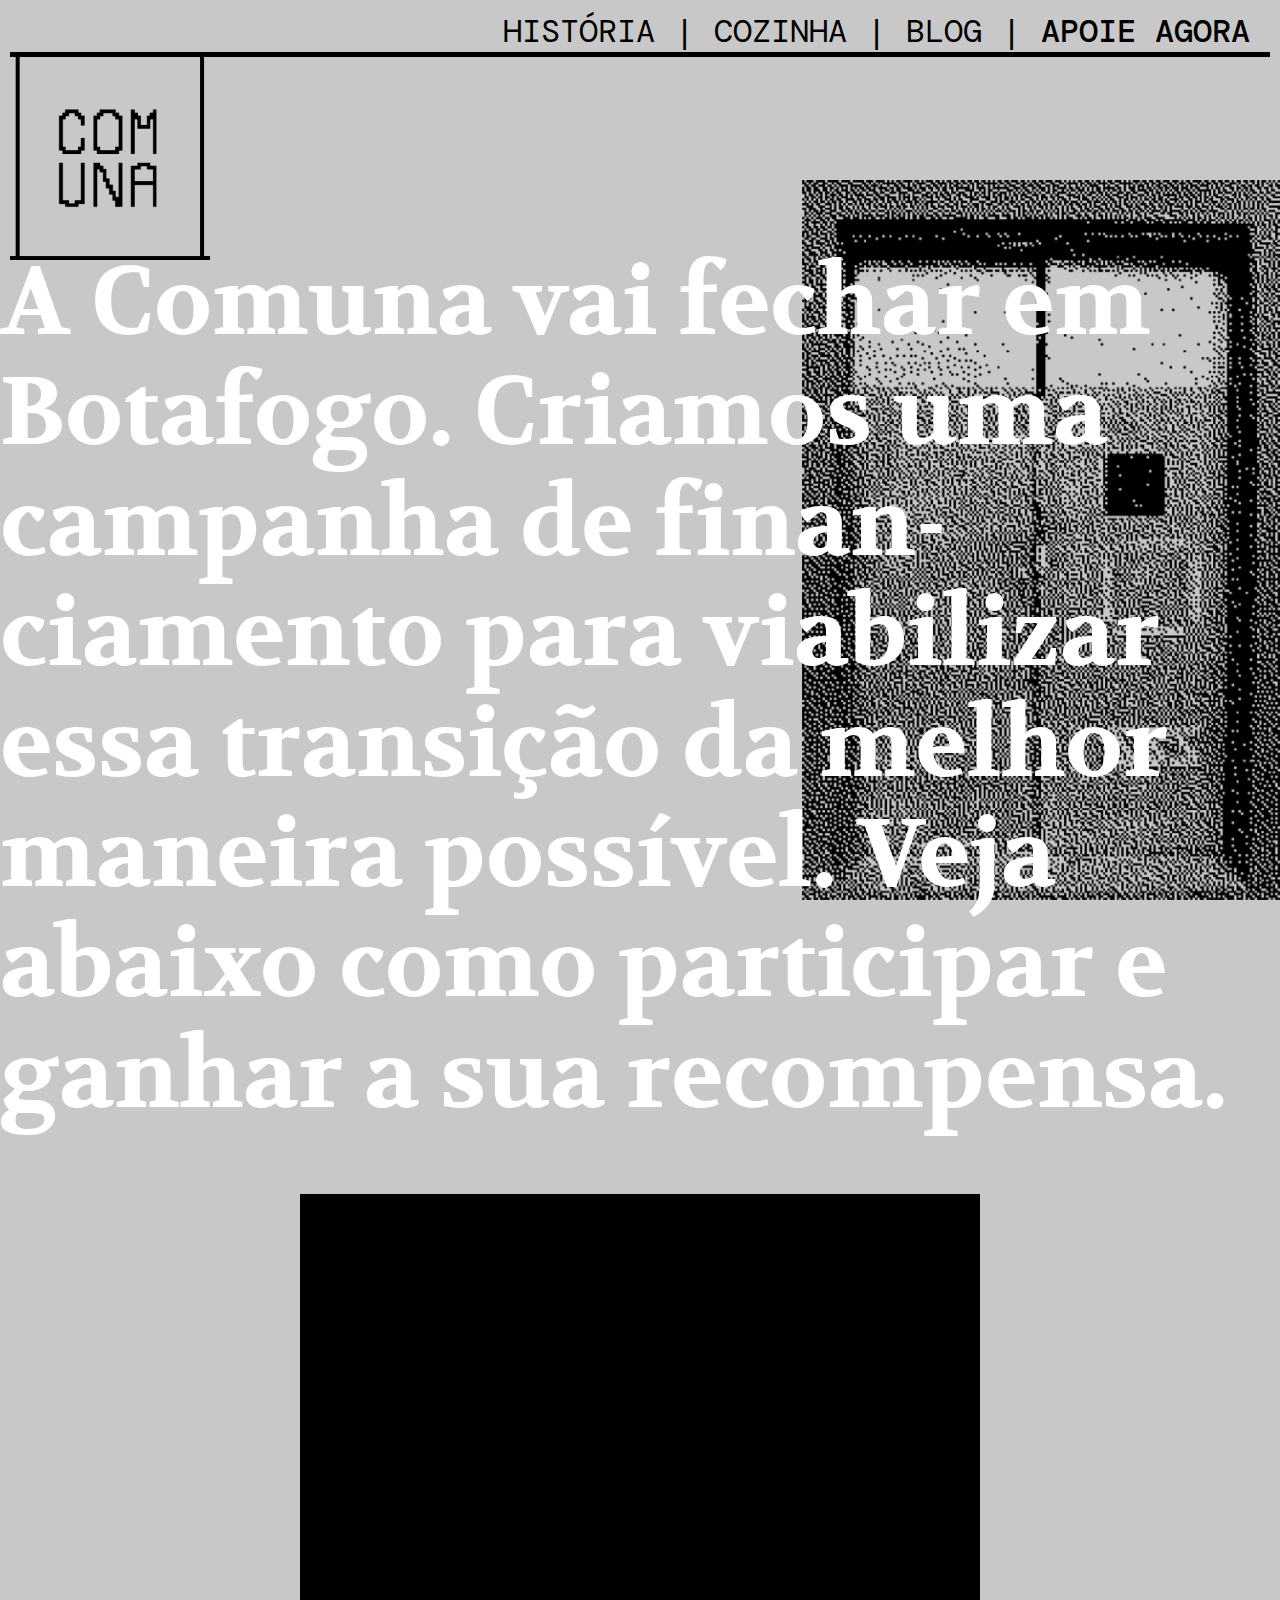
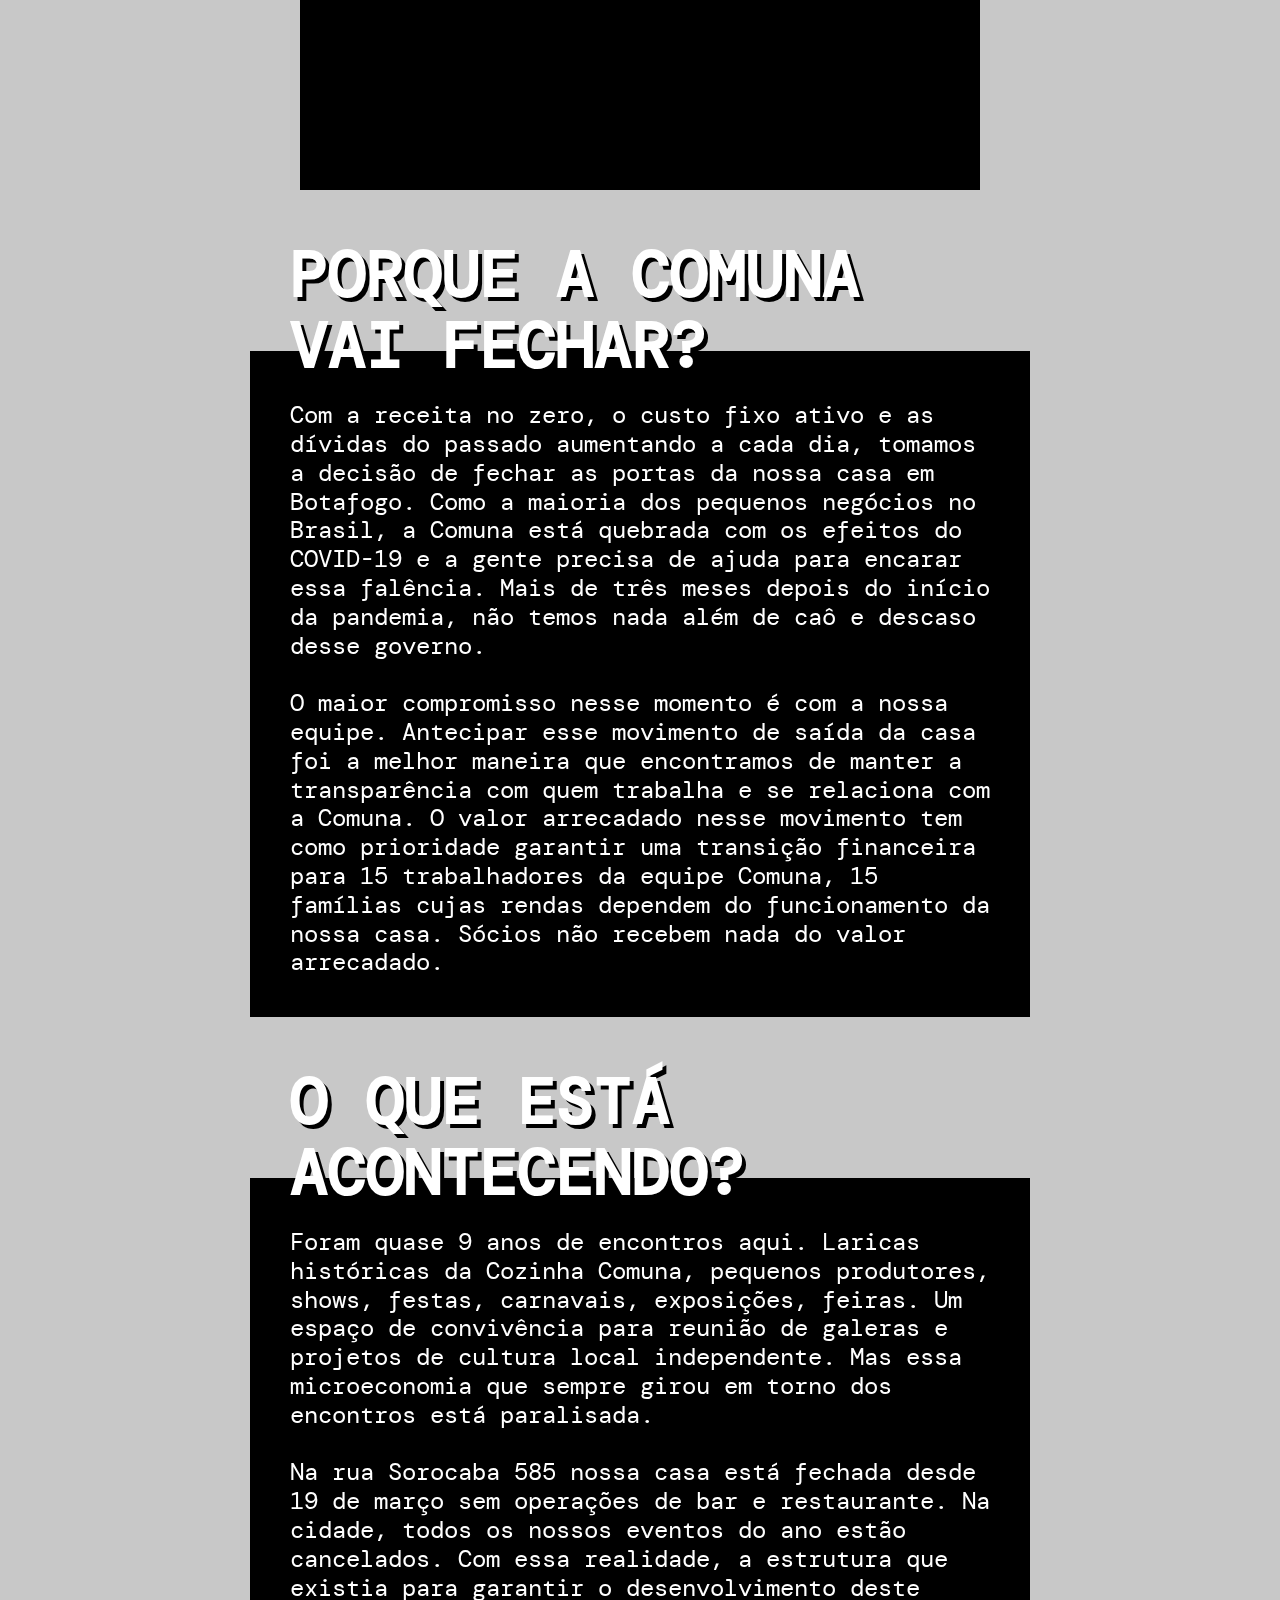
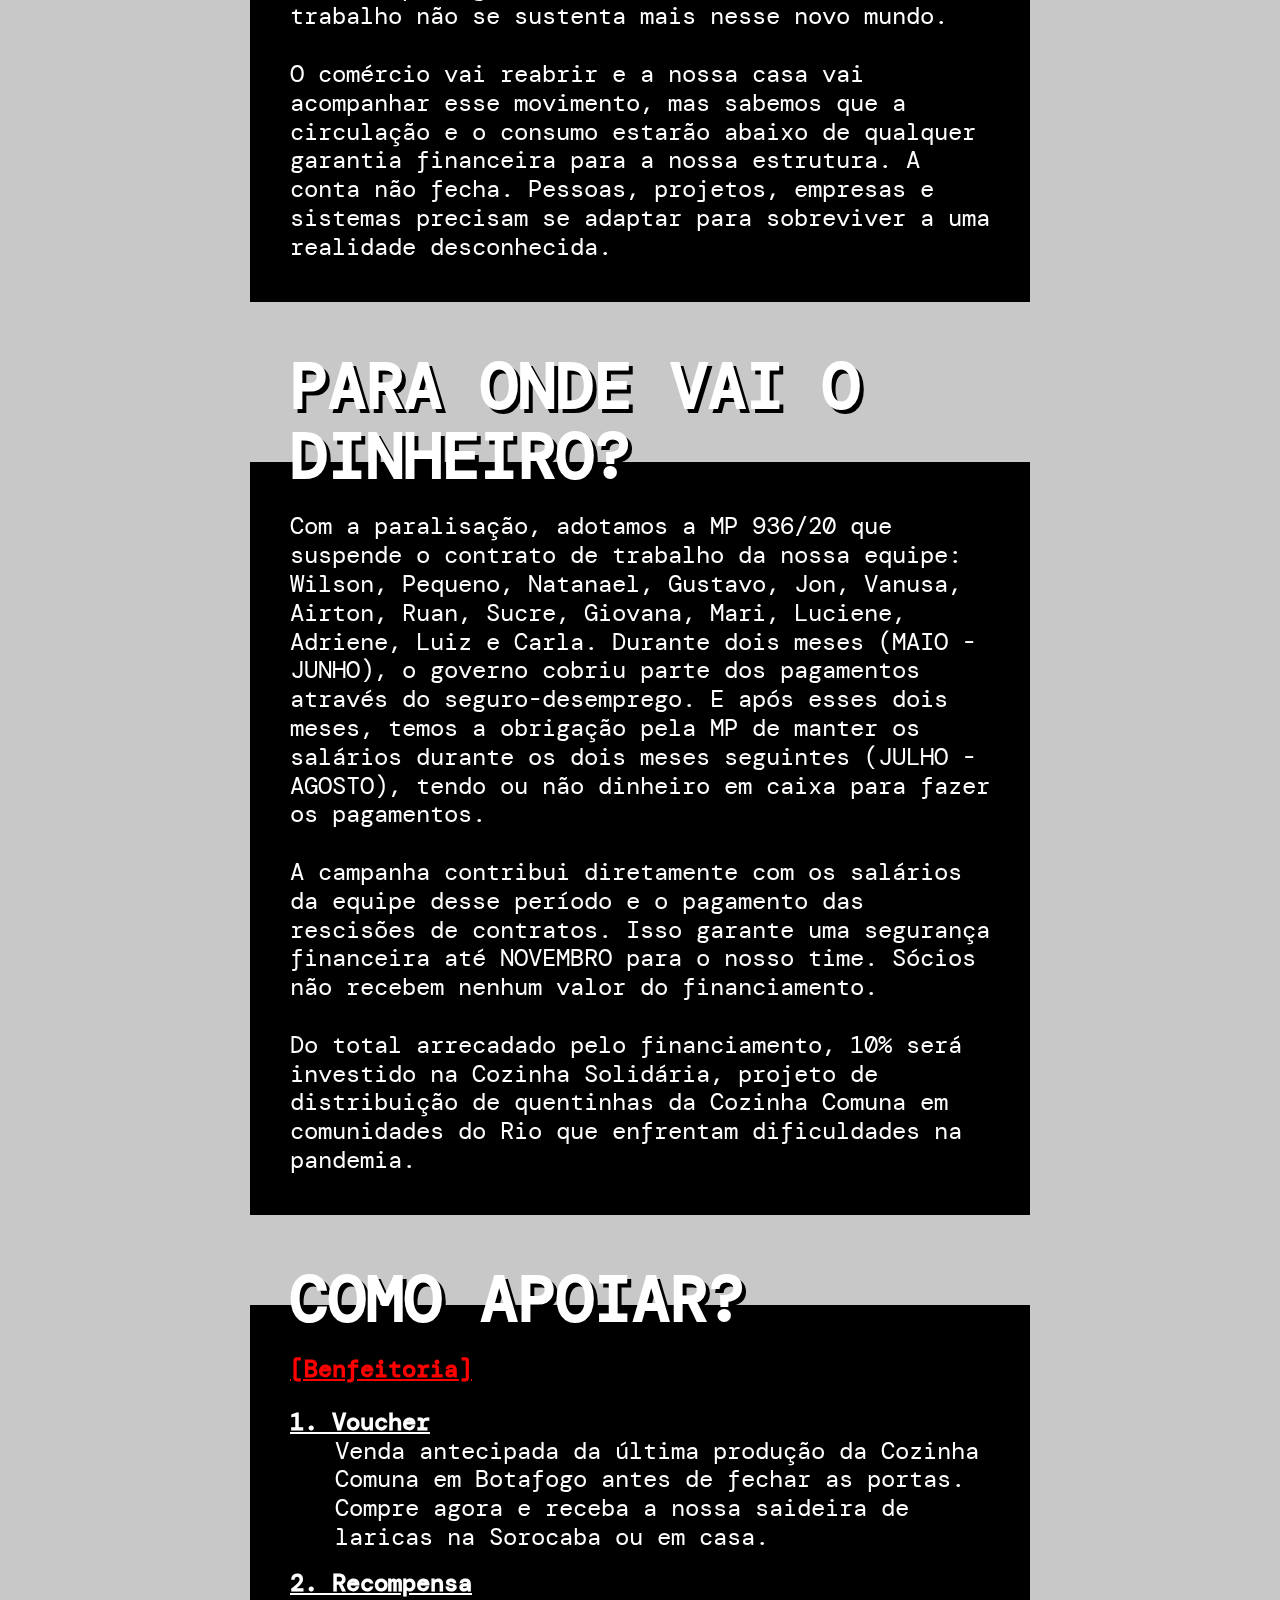
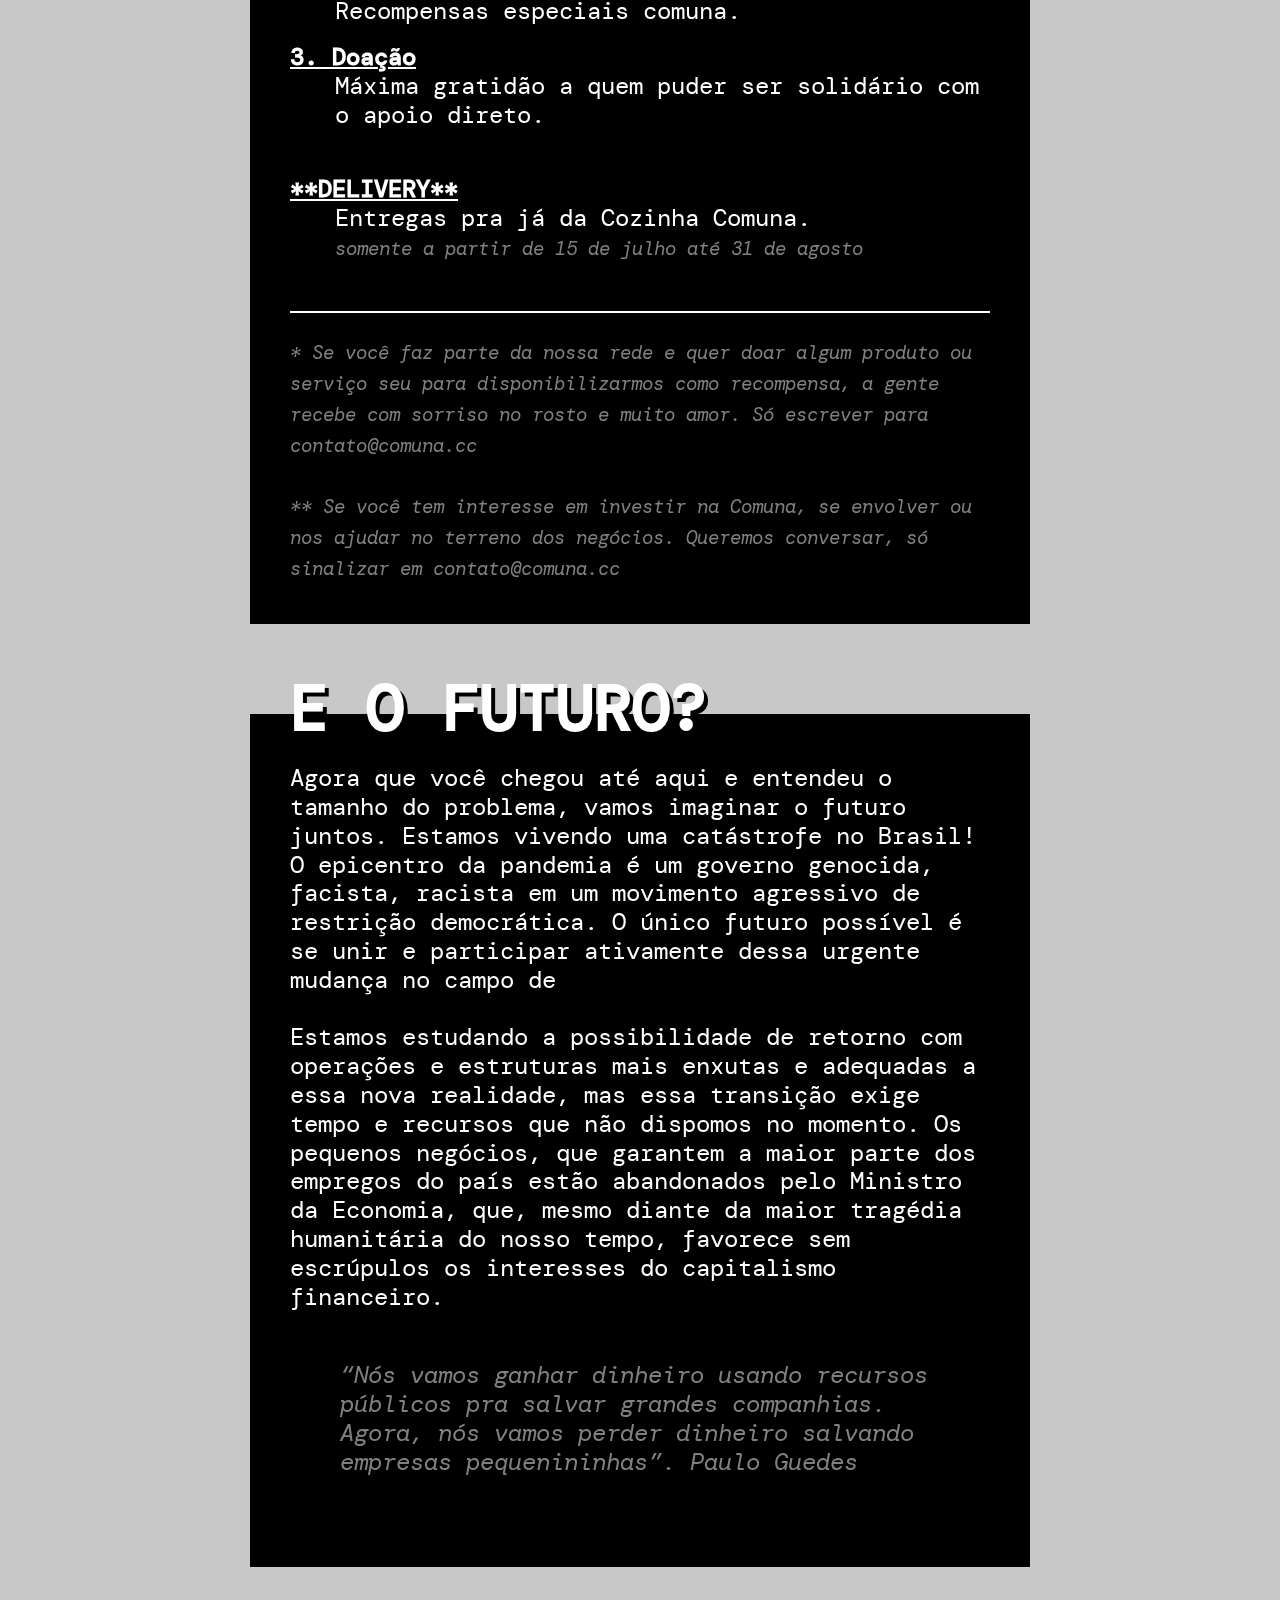
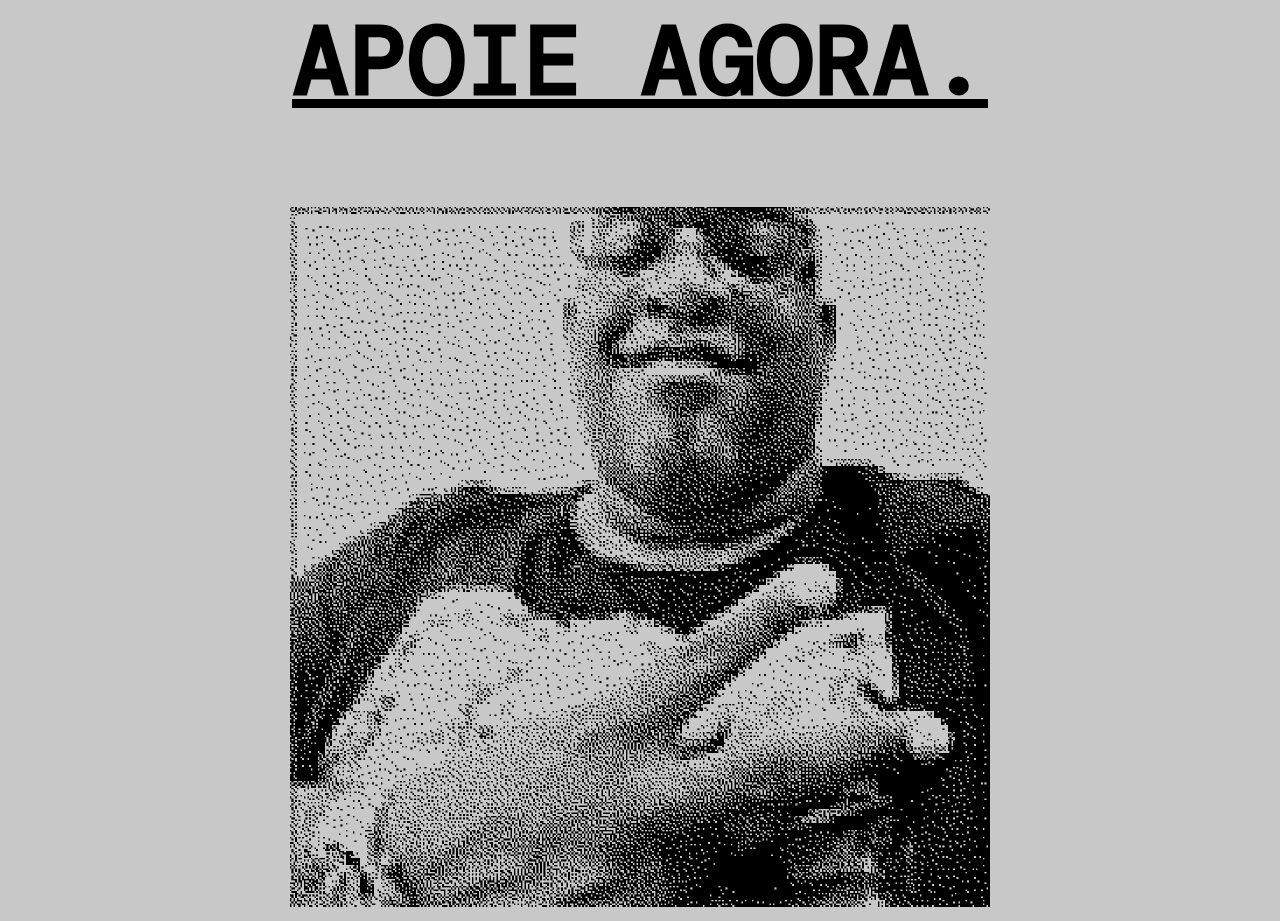
==== index.html @ 8bb41583 "Add files via upload" ====
<!DOCTYPE html>
<html>
<head>
	<title>Comuna Fecha</title>
	<link rel="stylesheet" type="text/css" href="estilo.css">
	<link href="https://fonts.googleapis.com/css2?family=DM+Mono:wght@400;500&family=Volkhov:wght@400;700&display=swap" rel="stylesheet">

</head>
<body>
<div class="corpo">

<div class="topo grudento">
	<div class="navbar">
  	<ul class="menu">
  		<li><a href="historia.html">História</a></li>
  		<li>|</li>
  		<li><a href="cozinha.html">Cozinha</a></li>
  		<li>|</li>
  		<li><a href="coluna.html">Blog</a></li>
  		<li>|</li>
  		<li class="apoie"><a href="google.com">apoie agora</a></li>
  	</ul>
  	</div>
  	<div class="caixalogo">
  		<a href="index.html"> <img class="logo" src="logotopo.png"> </a>


  	</div>	
  </div>
  <div class="container">
  	<div class= "textao"> A Comuna vai fechar em Botafogo. Criamos uma campanha de finan­&shy;ciamento para viabilizar essa transição da melhor maneira possível. Veja abaixo como participar e ganhar a sua recompensa.
 </div>

  	<div class="blocotexto">
  		<div class="dentro titulo"><br></div>
  		<div class=" dentro texto">
  			<iframe width="600" height="500" src="https://datastudio.google.com/embed/reporting/0c5c5a44-ec08-4ed7-9394-4b8804a269dd/page/6zXD" frameborder="0" style="border:0" allowfullscreen></iframe>
  		</div>	
	</div>

  	<div class="blocotexto">
  		<div class="dentro titulo">porque a comuna vai fechar?</div>
  		<div class=" dentro texto"> Com a receita no zero, o custo fixo ativo e as dívidas do passado aumentando a cada dia, tomamos a decisão de fechar as portas da nossa casa em Botafogo. Como a maioria dos pequenos negócios no Brasil, a Comuna está quebrada com os efeitos do COVID-19 e a gente precisa de ajuda para encarar essa falência. Mais de três meses depois do início da pandemia, não temos nada além de caô e descaso desse governo.  
<br><br>
O maior compromisso nesse momento é com a nossa equipe. Antecipar esse movimento de saída da casa foi a melhor maneira que encontramos de manter a transparência com quem trabalha e se relaciona com a Comuna. O valor arrecadado nesse movimento tem como prioridade garantir uma transição financeira para 15 trabalhadores da equipe Comuna, 15 famílias cujas rendas dependem do funcionamento da nossa casa. Sócios não recebem nada do valor arrecadado.</div>	
	</div>
	
	<div class="blocotexto">
  		<div class="dentro titulo">O QUE ESTÁ ACONTECENDO?</div>
  		<div class=" dentro texto"> Foram quase 9 anos de encontros aqui. Laricas históricas da Cozinha Comuna, pequenos produtores, shows, festas, carnavais, exposições, feiras. Um espaço de convivência para reunião de galeras e projetos de cultura local independente. Mas essa microeconomia que sempre girou em torno dos encontros está paralisada. 
<br><br>
Na rua Sorocaba 585 nossa casa está fechada desde 19 de março sem operações de bar e restaurante. Na cidade, todos os nossos eventos do ano estão cancelados. Com essa realidade, a estrutura que existia para garantir o desenvolvimento deste trabalho não se sustenta mais nesse novo mundo. 
<br><br>
O comércio vai reabrir e a nossa casa vai acompanhar esse movimento, mas sabemos que a circulação e o consumo estarão abaixo de qualquer garantia financeira para a nossa estrutura. A conta não fecha. Pessoas, projetos, empresas e sistemas precisam se adaptar para sobreviver a uma realidade desconhecida.</div>	
	</div>

	<div class="blocotexto">
  		<div class="dentro titulo">PARA ONDE VAI O DINHEIRO?</div>
  		<div class=" dentro texto">Com a paralisação, adotamos a MP 936/20 que suspende o contrato de trabalho da nossa equipe: Wilson, Pequeno, Natanael, Gustavo, Jon, Vanusa, Airton, Ruan, Sucre, Giovana, Mari, Luciene, Adriene, Luiz e Carla. Durante dois meses (MAIO - JUNHO), o governo cobriu parte dos pagamentos através do seguro-desemprego. E após esses dois meses, temos a obrigação pela MP de manter os salários durante os dois meses seguintes (JULHO - AGOSTO), tendo ou não dinheiro em caixa para fazer os pagamentos.
<br><br>
A campanha contribui diretamente com os salários da equipe desse período e o pagamento das rescisões de contratos. Isso garante uma segurança financeira até NOVEMBRO para o nosso time. Sócios não recebem nenhum valor do financiamento. 
<br><br>
Do total arrecadado pelo financiamento, 10% será investido na Cozinha Solidária, projeto de distribuição de quentinhas da Cozinha Comuna em comunidades do Rio que enfrentam dificuldades na pandemia.</div>	
	</div>

	<div class="blocotexto">
  		<div class="dentro titulo">COMO APOIAR?</div>
  		<div class=" dentro texto"> 
  			<span class="textotitulo"><a href="http://www.benfeitoria.com"> [Benfeitoria]</a></span>
  			<dl>
  				<dt> 1. Voucher </dt>
  				<dd>Venda antecipada da última produção da Cozinha Comuna em Botafogo antes de fechar as portas. Compre agora e receba a nossa saideira de laricas na Sorocaba ou em casa.</dd>
  				<dt>2. Recompensa</dt>
  				<dd>Recompensas especiais comuna.</dd>
  				<dt>3. Doação</dt>
  				<dd>
Máxima gratidão a quem puder ser solidário com o apoio direto.</dd>
<br>
<dt>**DELIVERY** 
</dt>
  				<dd>Entregas pra já da Cozinha Comuna. <br>
<em style="font-size: 0.8em; color: grey;">somente a partir de 15 de julho até 31 de agosto</em></dd>
		</dl>
		<hr>
<em style="font-size: 0.8em; color: grey;">* Se você faz parte da nossa rede e quer doar algum produto ou serviço seu para disponibilizarmos como recompensa, a gente recebe com sorriso no rosto e muito amor. Só escrever para contato@comuna.cc
<br><br>
** Se você tem interesse em investir na Comuna, se envolver ou nos ajudar no terreno dos negócios. Queremos conversar, só sinalizar em contato@comuna.cc</em>




  		</div>	
	</div>


	<div class="blocotexto">
  		<div class="dentro titulo">e o futuro?</div>
  		<div class=" dentro texto">Agora que você chegou até aqui e entendeu o tamanho do problema, vamos imaginar o futuro juntos. Estamos vivendo uma catástrofe no Brasil! O epicentro da pandemia é um governo genocida, facista, racista em um movimento agressivo de restrição democrática. O único futuro possível é se unir e participar ativamente dessa urgente mudança no campo de 
<br><br>
Estamos estudando a possibilidade de retorno com operações e estruturas mais enxutas e adequadas a essa nova realidade, mas essa transição exige tempo e recursos que não dispomos no momento. Os pequenos negócios, que garantem a maior parte dos empregos do país estão abandonados pelo Ministro da Economia, que, mesmo diante da maior tragédia humanitária do nosso tempo, favorece sem escrúpulos os interesses do capitalismo financeiro.
<br>
<div class="quote">“Nós vamos ganhar dinheiro usando recursos públicos pra salvar grandes companhias. Agora, nós vamos perder dinheiro salvando empresas pequenininhas”. Paulo Guedes</div> </div>	
	</div>

	<div class="vartextao"><a href="http://www.benfeitoria.com"> Apoie agora.</a></div>


	<div class="blocotexto">
  		<div class="dentro titulo"><br></div>
  		<div class=" dentro"><img class="imagemcorpo" src="jonjon.png"></div>	
	</div>


	</div>

</div>
<div class="porta">
  		<img class="imagemfloat" src="porta.png">
  	</div>

</body>
</html>
---- estilo.css ----
body {
	background-color: #c8c8c8;
	/*border: 5px solid black;*/
	margin: 0;
/*	height: 100vh;*/
	
}

/*.corpo {
	border: 5px solid black;
	height: 100vh;
}*/

a {
	color: #000000;
	text-decoration: underline;
}

a:hover {
	color: #ffffff;
	text-decoration: none;
}

.blocotexto a {
	text-decoration: underline;
	color: grey;
}

.blocotexto a:hover {
	text-decoration: none;
}

.texto a {
	color: red;
}

.topo {
	/*margin: 5px;*/
	font-family: 'DM Mono', monospace;
	margin-top: 0px;
	/*border: 5px solid black;*/
	/*height: 100vh;*/
	width: 100%;
	/*box-sizing: border-box;*/
	font-size: 2em;
	text-transform: uppercase;
}

.topo a {
	color: black;
	text-decoration: none;
}

.topo a:hover {
	font-weight: 500;
}

.apoie {
	font-weight: 500;
}

.apoie a:hover {
	font-style: italic;
}

.grudento {
	position: fixed;
	top: 0;
	/*width: 100%;*/
	z-index: 100;
}

.navbar {
	background-color: #c8c8c8;
	padding: 10px 30px 0 30px;
	/*margin: 10px;*/
	/*border-bottom: 5px solid black;*/
	z-index: 100;

}

.menu {
	list-style: none;
	padding: 0;
	margin: 0;
	display: flex;
	flex-wrap: wrap;
	justify-content: flex-end;
	align-items: flex-end;
}

.menu li {
	padding: 0 0 0 20px;
}

.caixalogo {
	border-top: 5px solid black;
	margin: 0 10px 0 10px;
	display: flex;
	align-items: flex-start;
	justify-content: flex-start;
	z-index: 100;
	height: 5px;
}

.logo {
	width: 100%;
	height: auto;
	max-width: 200px;
}

.porta {
	position: fixed;
	right: 0;
	bottom: 0;
	z-index: -100;
	display: flex;
	justify-content: flex-end;
	align-items: flex-end;
}

.imagemfloat {
	max-height: 80vh;
	max-width: 50vw;

}

.container {
	padding-top: 250px;
	margin: 0;
/*	display: flex;
	justify-content: space-around;
	flex-direction: column;
	flex-wrap: wrap;*/
}

.textao {
	font-family: 'Volkhov', serif;
	font-weight: 700;
	color: #ffffff;
	font-size: 6em;
	line-height: 115%;
	hyphens: manual;
	-webkit-hyphens: manual;
  	-ms-hyphens: manual;


}

.vartextao {
	font-family: 'DM Mono', monospace;
	font-weight: 700;
	color: #ffffff;
	font-size: 6em;
	line-height: 115%;
	hyphens: manual;
	-webkit-hyphens: manual;
  	-ms-hyphens: manual;
  	text-align: center;
  	text-transform: uppercase;

 
}

.blocotexto {
	margin: 20px 30px 10px 30px;
	display: flex;
	align-items: flex-start;
	flex-direction: column;
	flex-wrap: wrap;
	z-index: 50;
}

.dentro {
	max-width: 700px;
	align-self: center;
}

.titulo {
	text-align: left;
	width: 100%;
	font-family: 'DM Mono', monospace;
	color: #ffffff;
	font-weight: 700;
	font-size: 4em;
	line-height: 110%;
	z-index: 50;
	text-transform: uppercase;
	text-shadow: 4px 4px #000000;

}

.vartitulo {
	text-align: right;
	width: 100%;
	font-family: 'Volkhov', serif;
	color: #ffffff;
	font-weight: 700;
	font-size: 3em;
	line-height: 110%;
	z-index: 50;
	border-bottom: 10px solid black;
	line-height: 90%

}

.texto {
	background-color: #000000;
	color: #ffffff;
	border-top: 10px solid #000000;
	position: relative;
	top: -30px;
	padding:40px;
	font-family: 'DM Mono', monospace;
	font-size: 1.5em;
	line-height: 120%;


}

.textotitulo {
	font-weight: 700;
	/*text-decoration: underline;*/
}

.textotitulo a {


}

.quote {
	margin: 50px;
	color: grey;
	font-style: italic;
}

dt {
	font-weight: 700;
	text-decoration: underline;
	margin-top: 0.7em
}

dd {
	margin-left: 45px;
}

.imagemcorpo {
 width: 100%;
 height: auto;
}

hr {
	margin-top: 2em;
	margin-bottom: 1em;
	border: 1px solid white;
}




@media only screen and (max-width: 1100px)
	/*and (orientation: portrait) */{
		.textao{
			font-size: 9vw;
		}

		.texto {
			font-size: 1.8em;
		}

}

@media only screen and (max-width: 1100px)
		/*and (orientation: portrait)*/{
		.logo{
			max-width: 150px;
		}

}

@media only screen and (max-width: 1100px)
		/*and (orientation: portrait)*/{
		.menu li {
			padding: 0;
		}
		.topo {
			font-size: 4vw;
			letter-spacing: -0.5px;

		}
		.navbar {
	padding: 10px 10px 0 10px; }
		.menu {
			justify-content: space-between;
		}

	.container {
		padding-top: 200px;
	}
	.caixalogo {
		border-top: 3px solid black;
	}

}
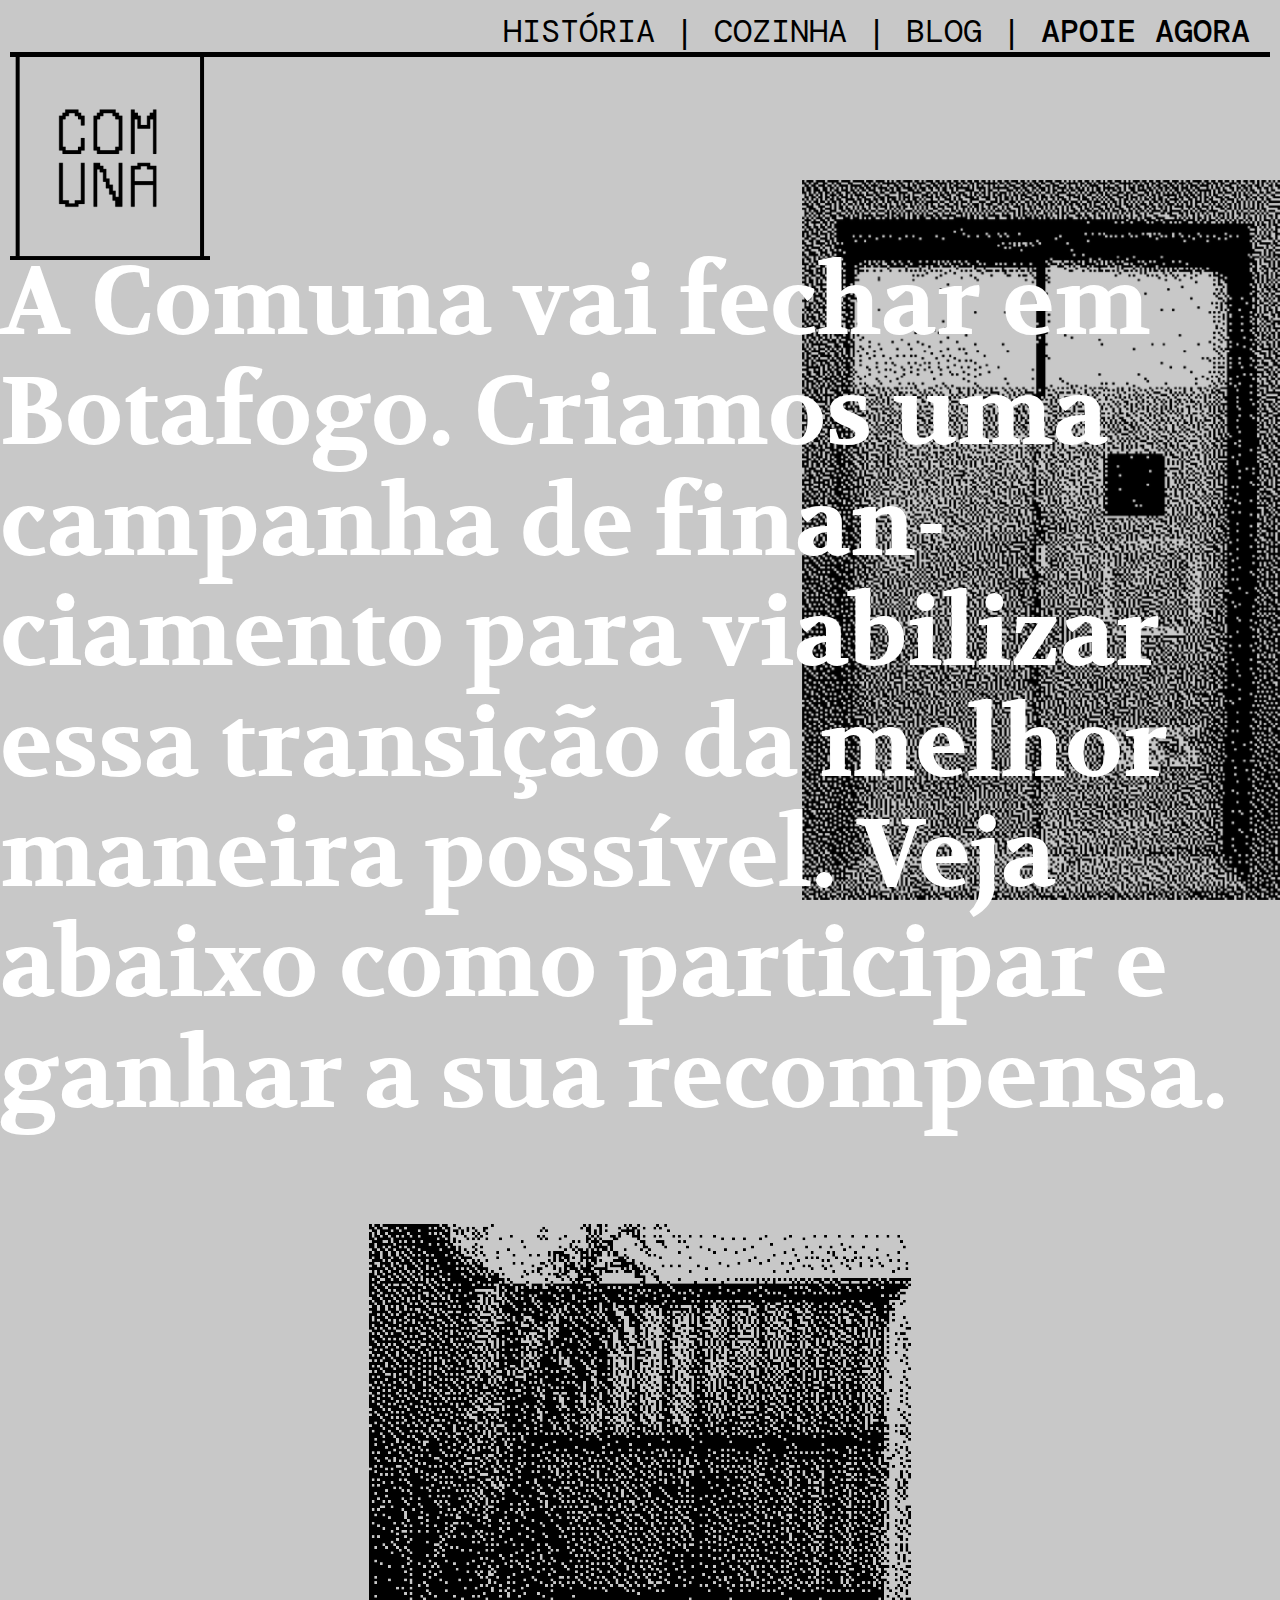
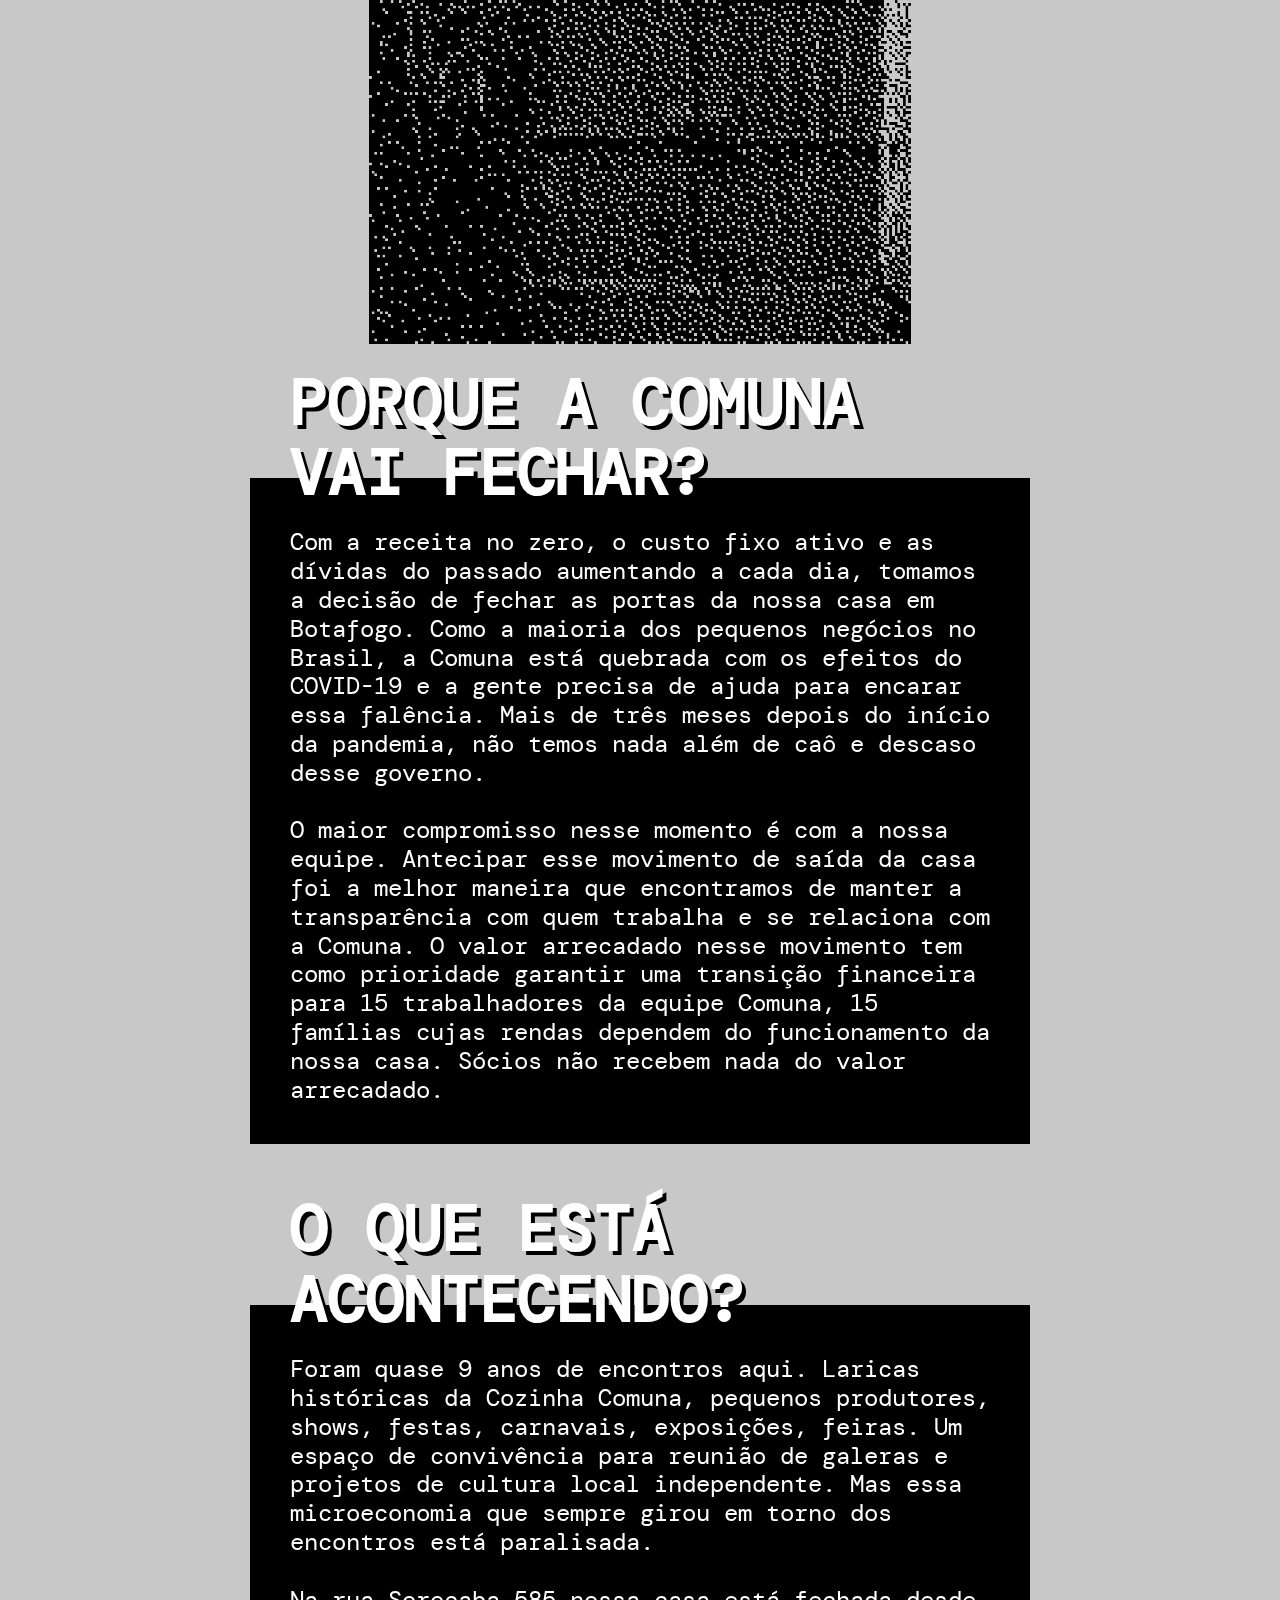
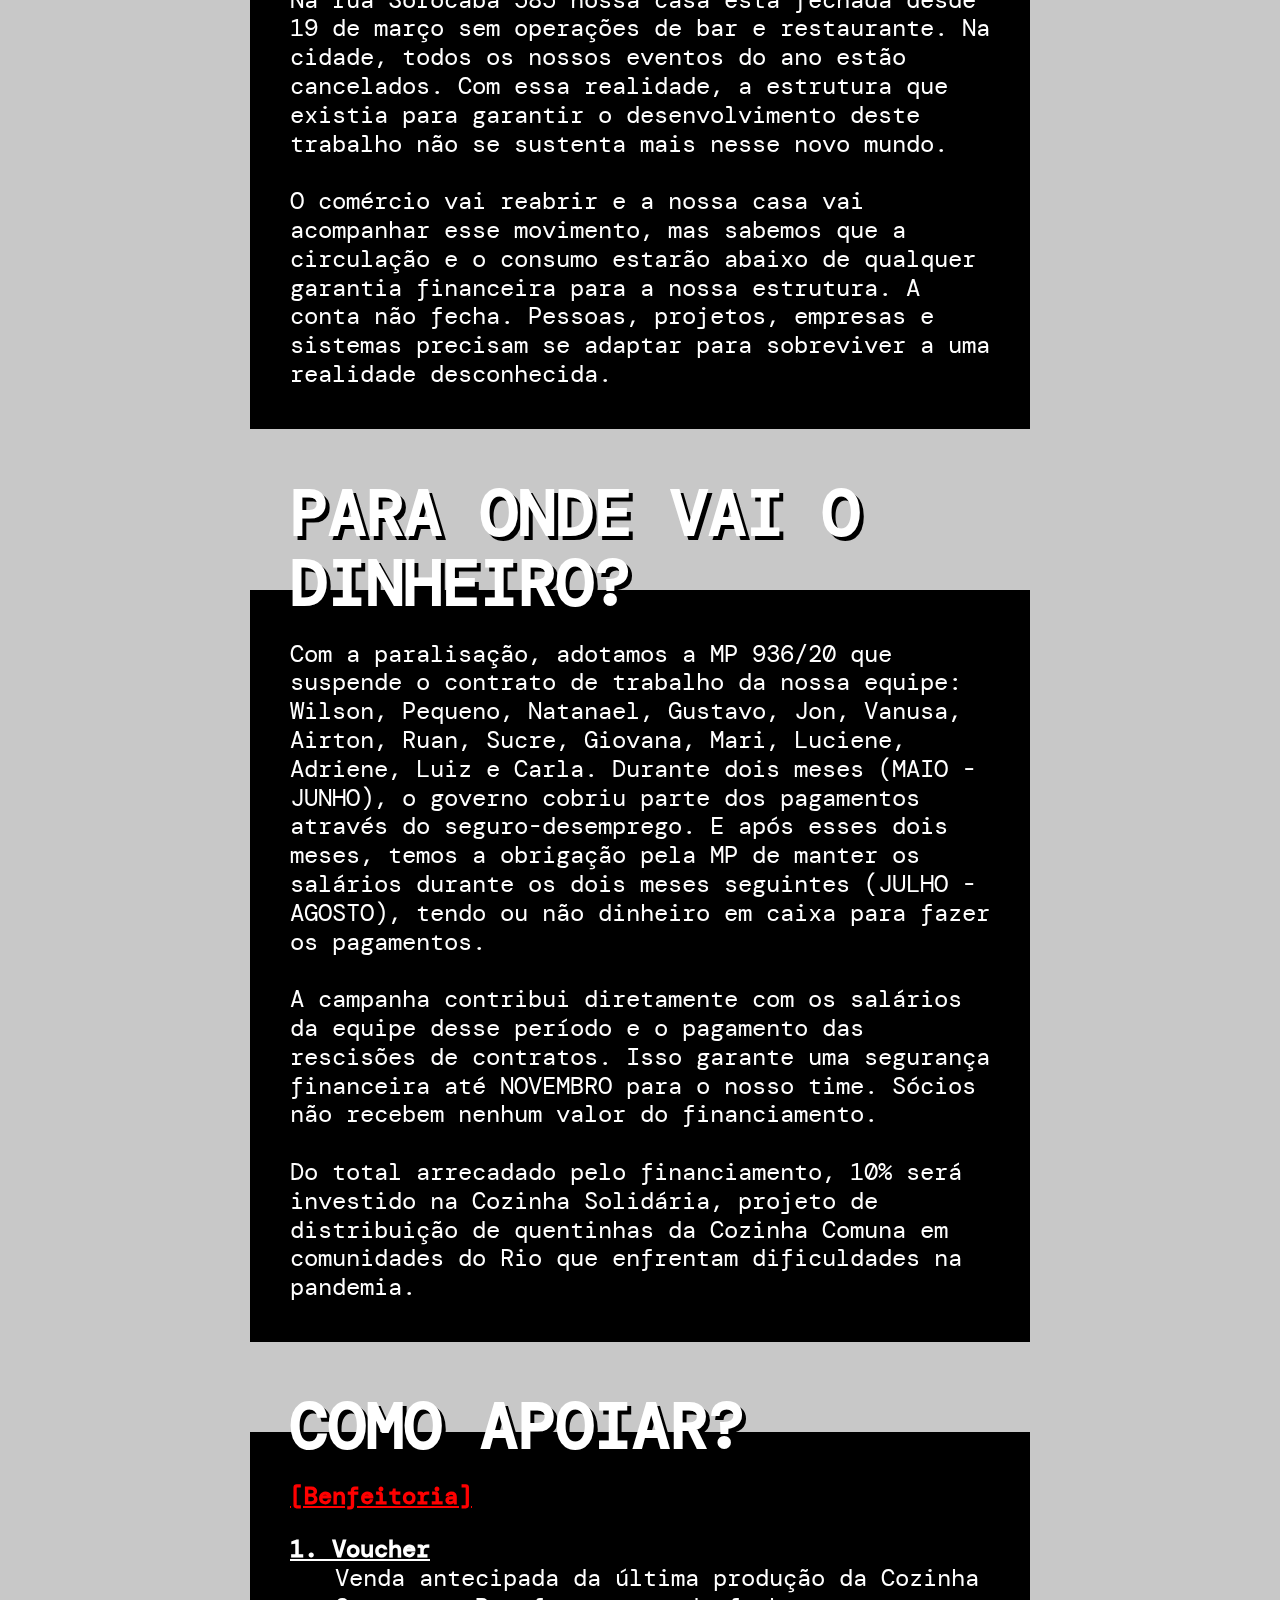
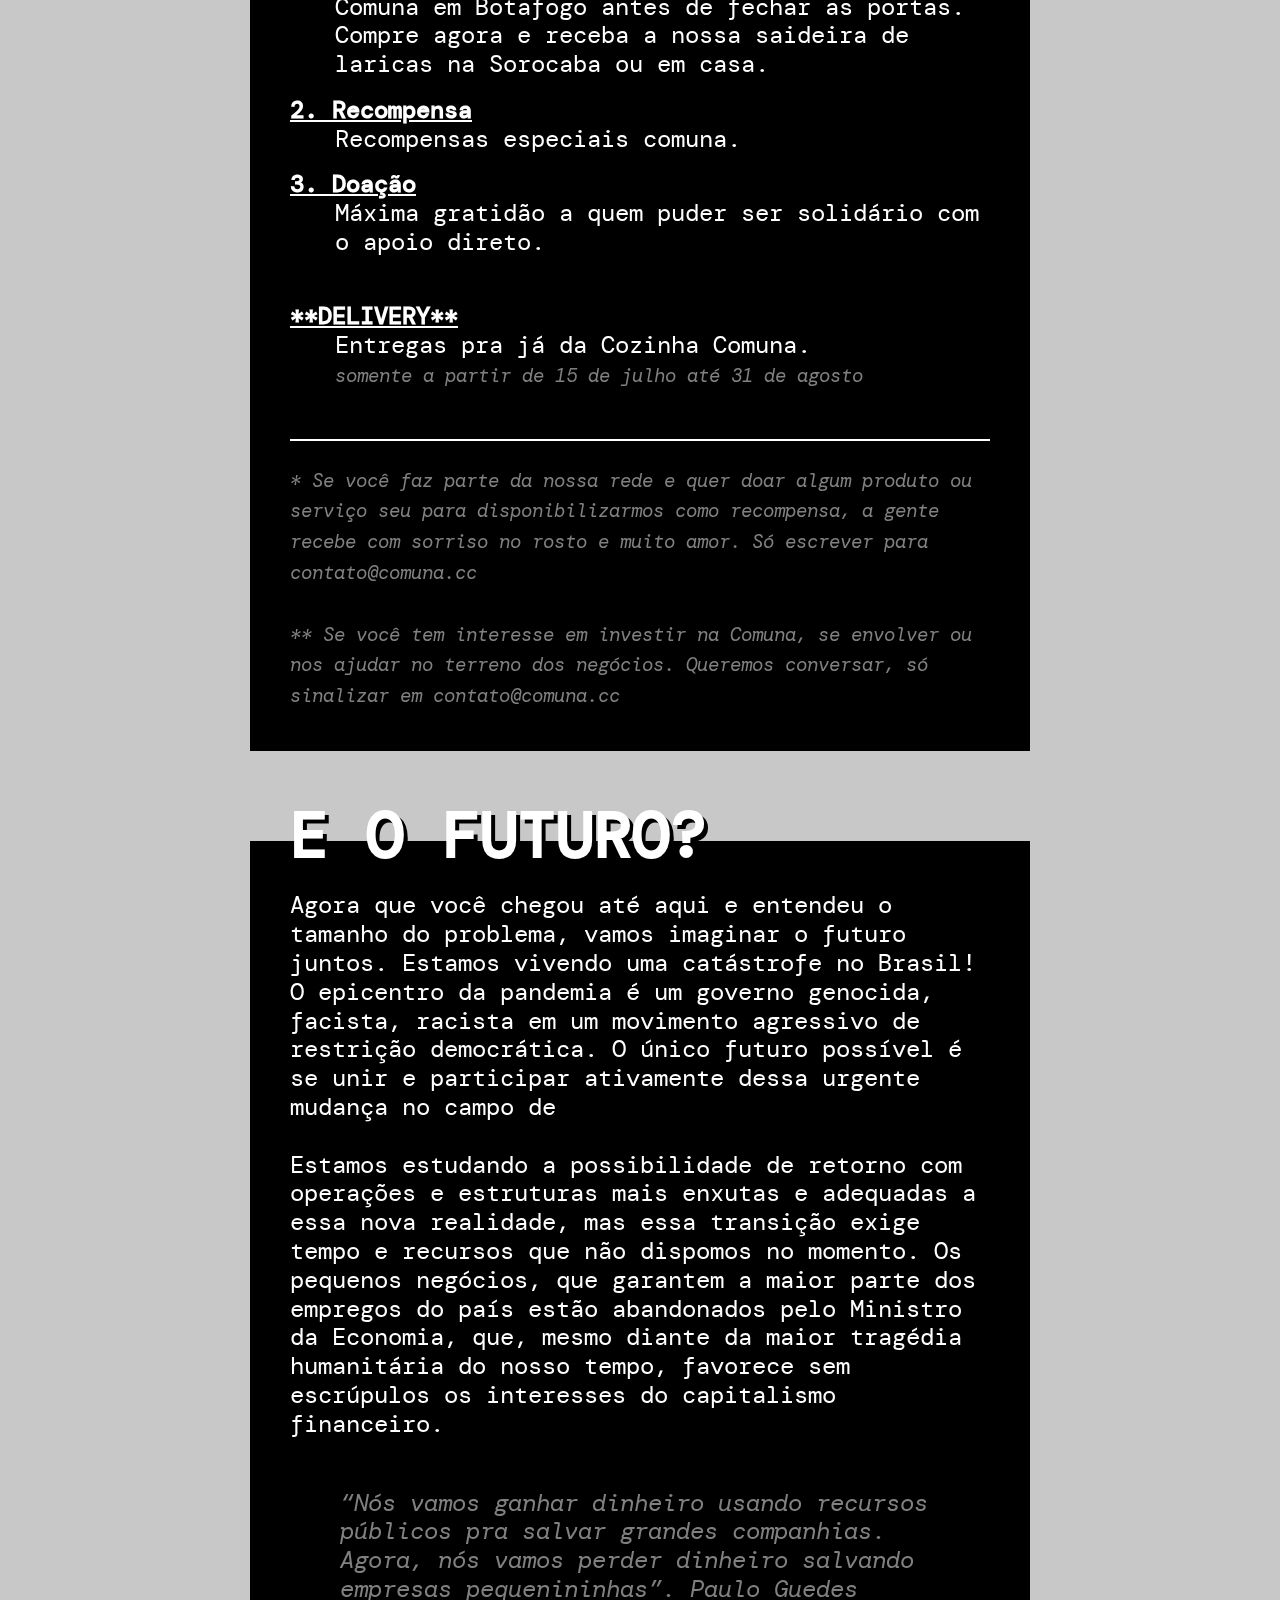
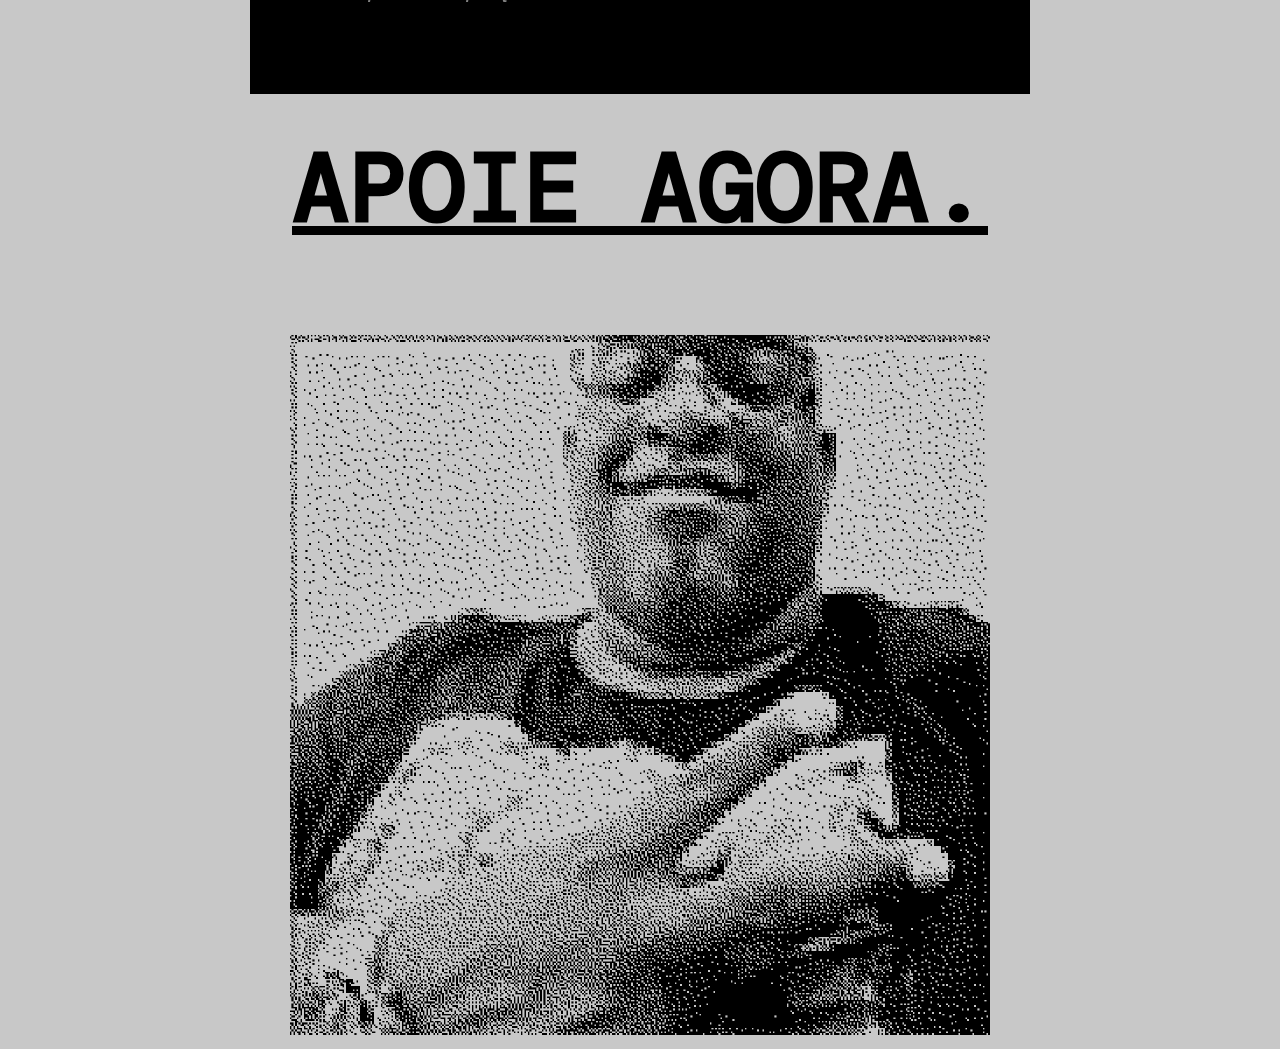
==== commit 4294ce99: "Add files via upload" ====
--- a/index.html
+++ b/index.html
@@ -31,12 +31,17 @@
   	<div class= "textao"> A Comuna vai fechar em Botafogo. Criamos uma campanha de finan­&shy;ciamento para viabilizar essa transição da melhor maneira possível. Veja abaixo como participar e ganhar a sua recompensa.
  </div>
 
-  	<div class="blocotexto">
+ <div class="blocotexto">
+      <div class="dentro titulo"><br></div>
+      <div class="dentro"><img class="imagemcima" src="dentro.png"></div> 
+  </div>
+
+  	<!-- <div class="blocotexto">
   		<div class="dentro titulo"><br></div>
   		<div class=" dentro texto">
   			<iframe width="600" height="500" src="https://datastudio.google.com/embed/reporting/0c5c5a44-ec08-4ed7-9394-4b8804a269dd/page/6zXD" frameborder="0" style="border:0" allowfullscreen></iframe>
   		</div>	
-	</div>
+	</div> -->
 
   	<div class="blocotexto">
   		<div class="dentro titulo">porque a comuna vai fechar?</div>
--- a/estilo.css
+++ b/estilo.css
@@ -125,6 +125,14 @@
 
 }
 
+.imagemcima {
+	width: auto;
+	height: 80vh;
+	/*max-width: 700px;*/
+	/*max-height: 80vh;
+	max-width: 50vw;*/
+}
+
 .container {
 	padding-top: 250px;
 	margin: 0;
@@ -295,7 +303,7 @@
 		}
 
 	.container {
-		padding-top: 200px;
+		padding-top: 210px;
 	}
 	.caixalogo {
 		border-top: 3px solid black;
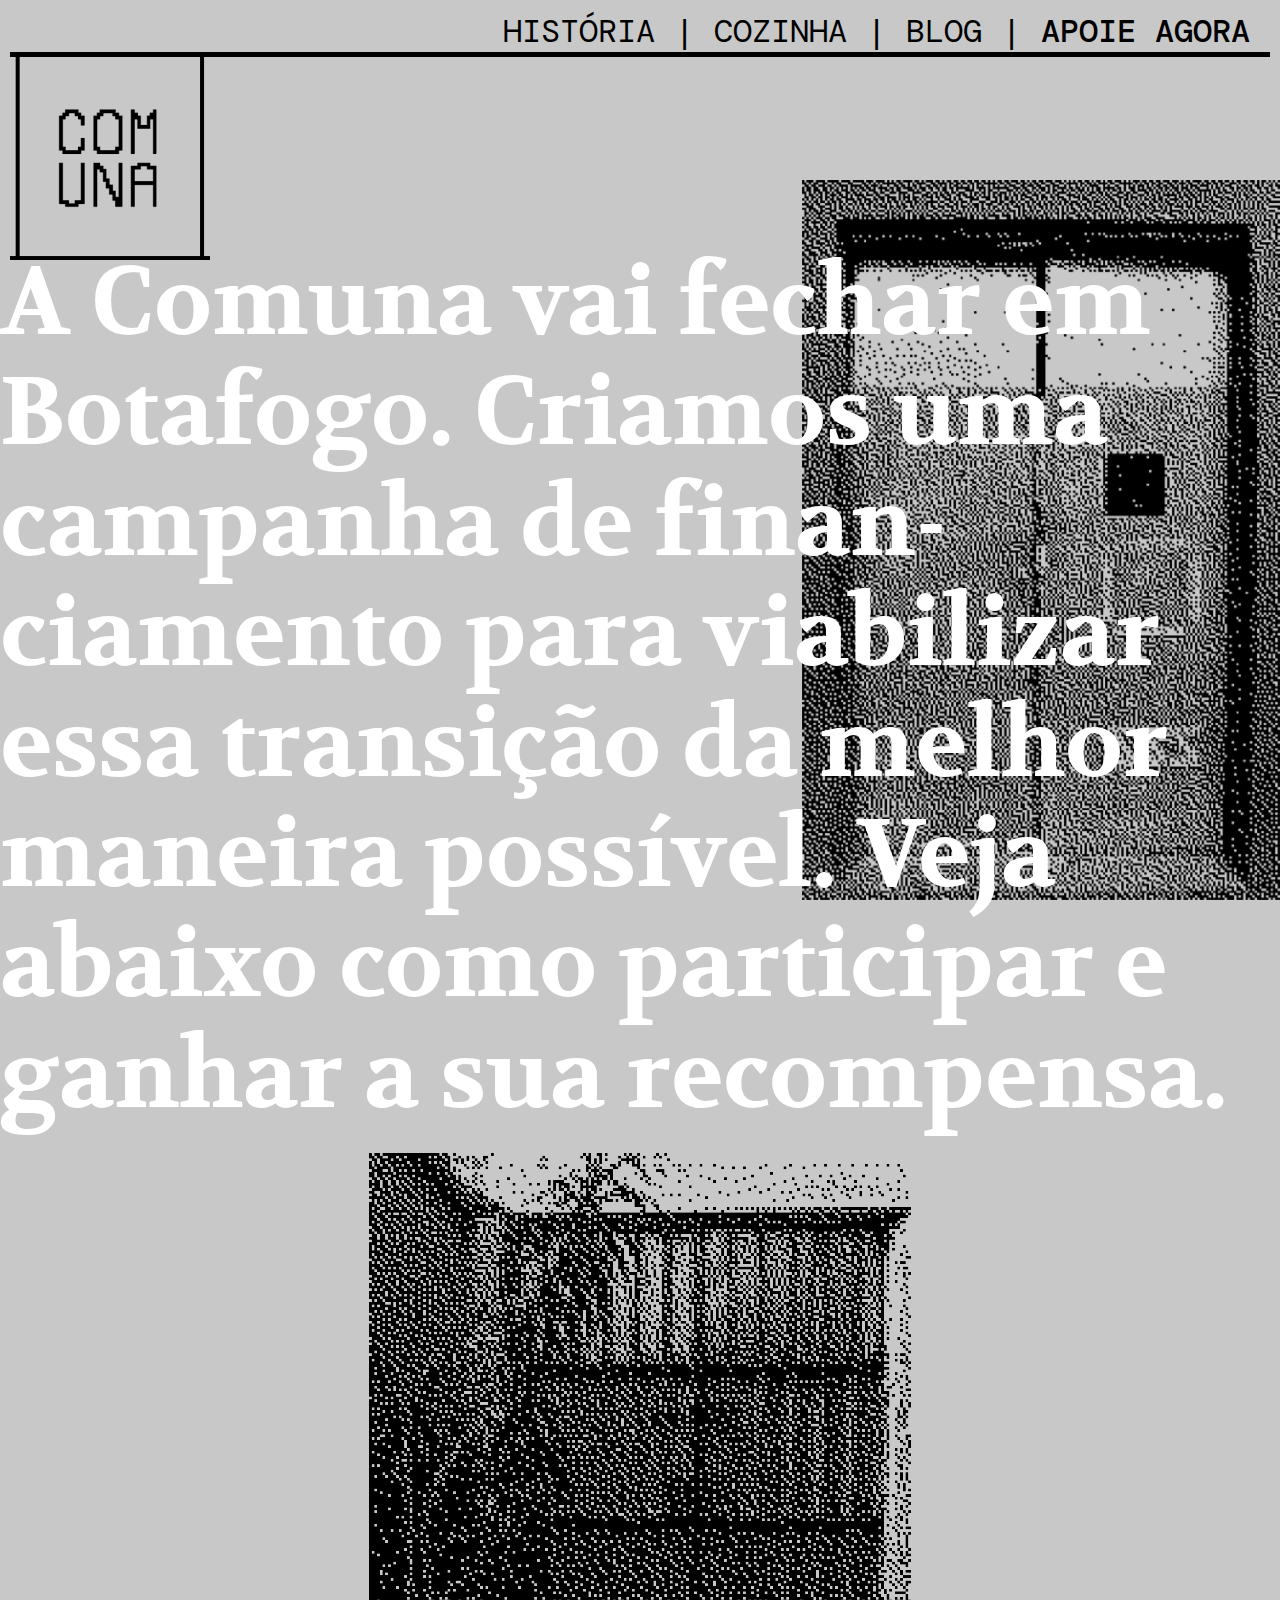
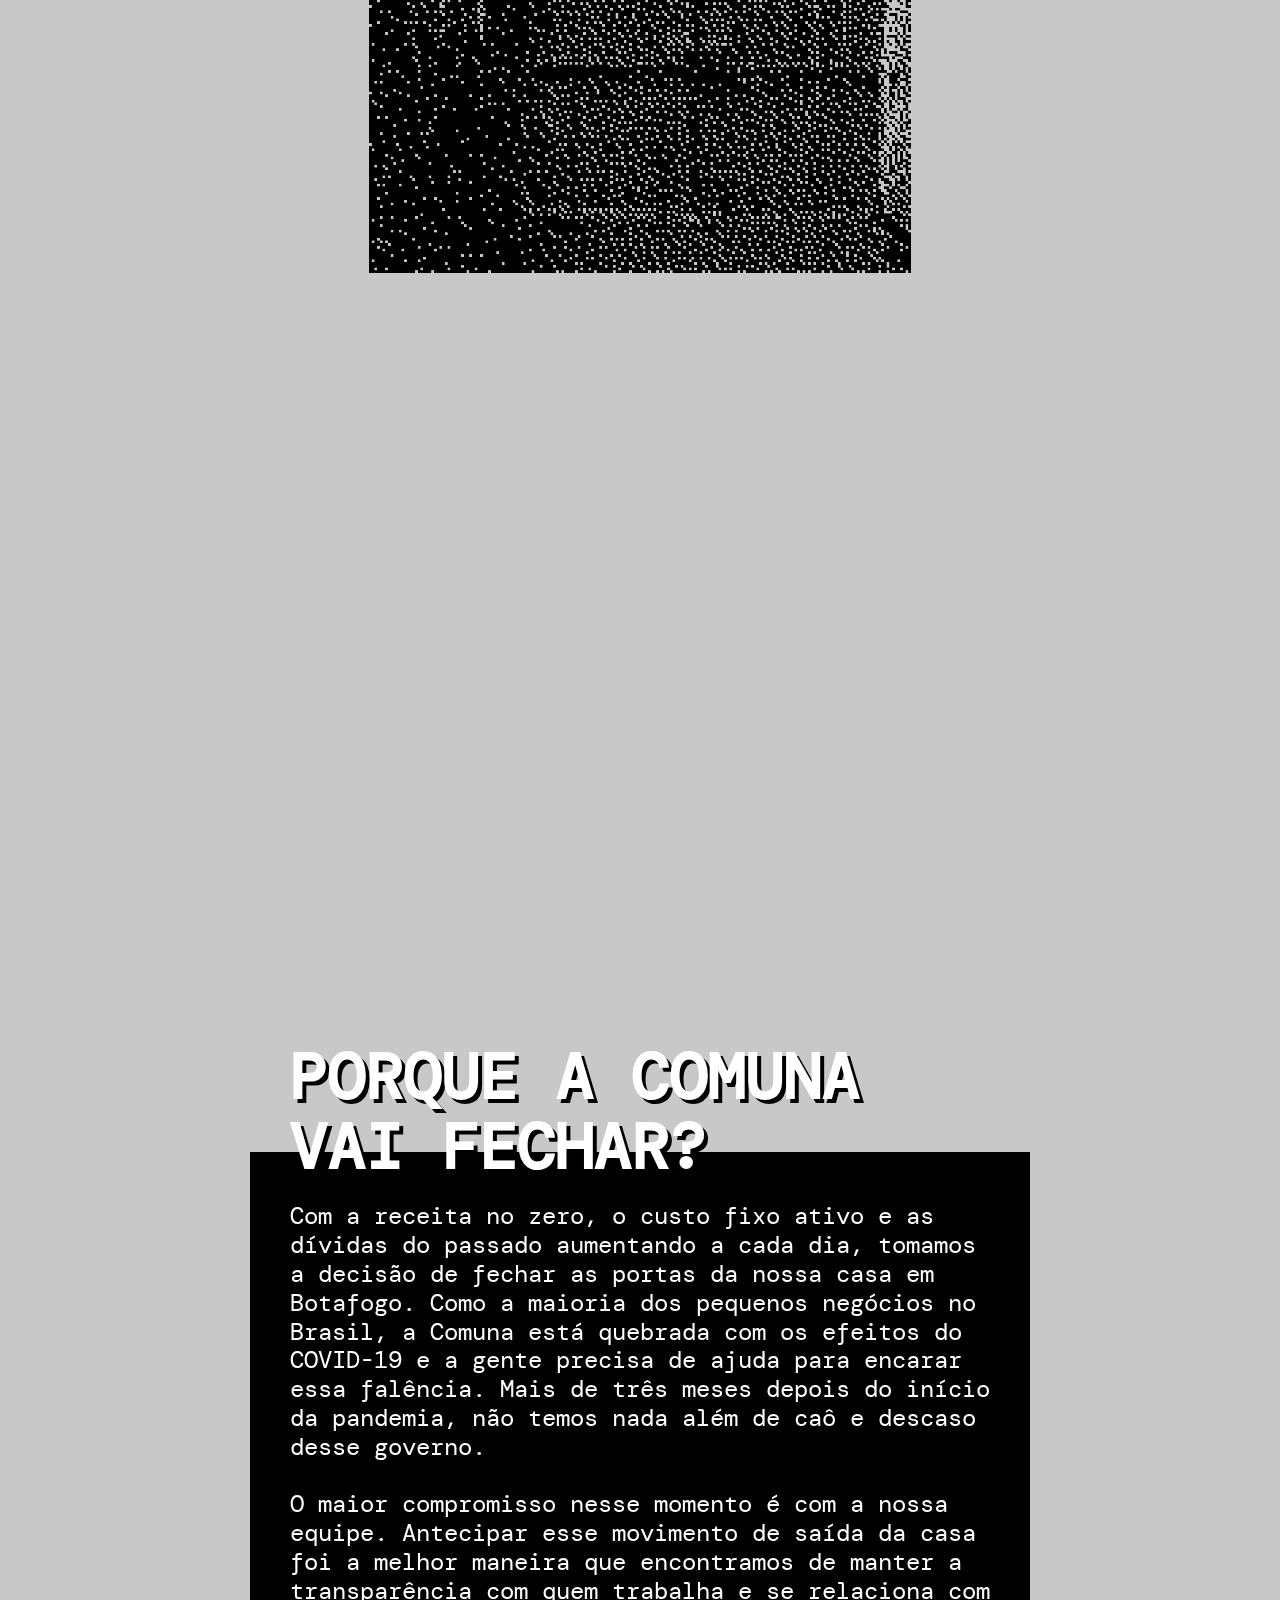
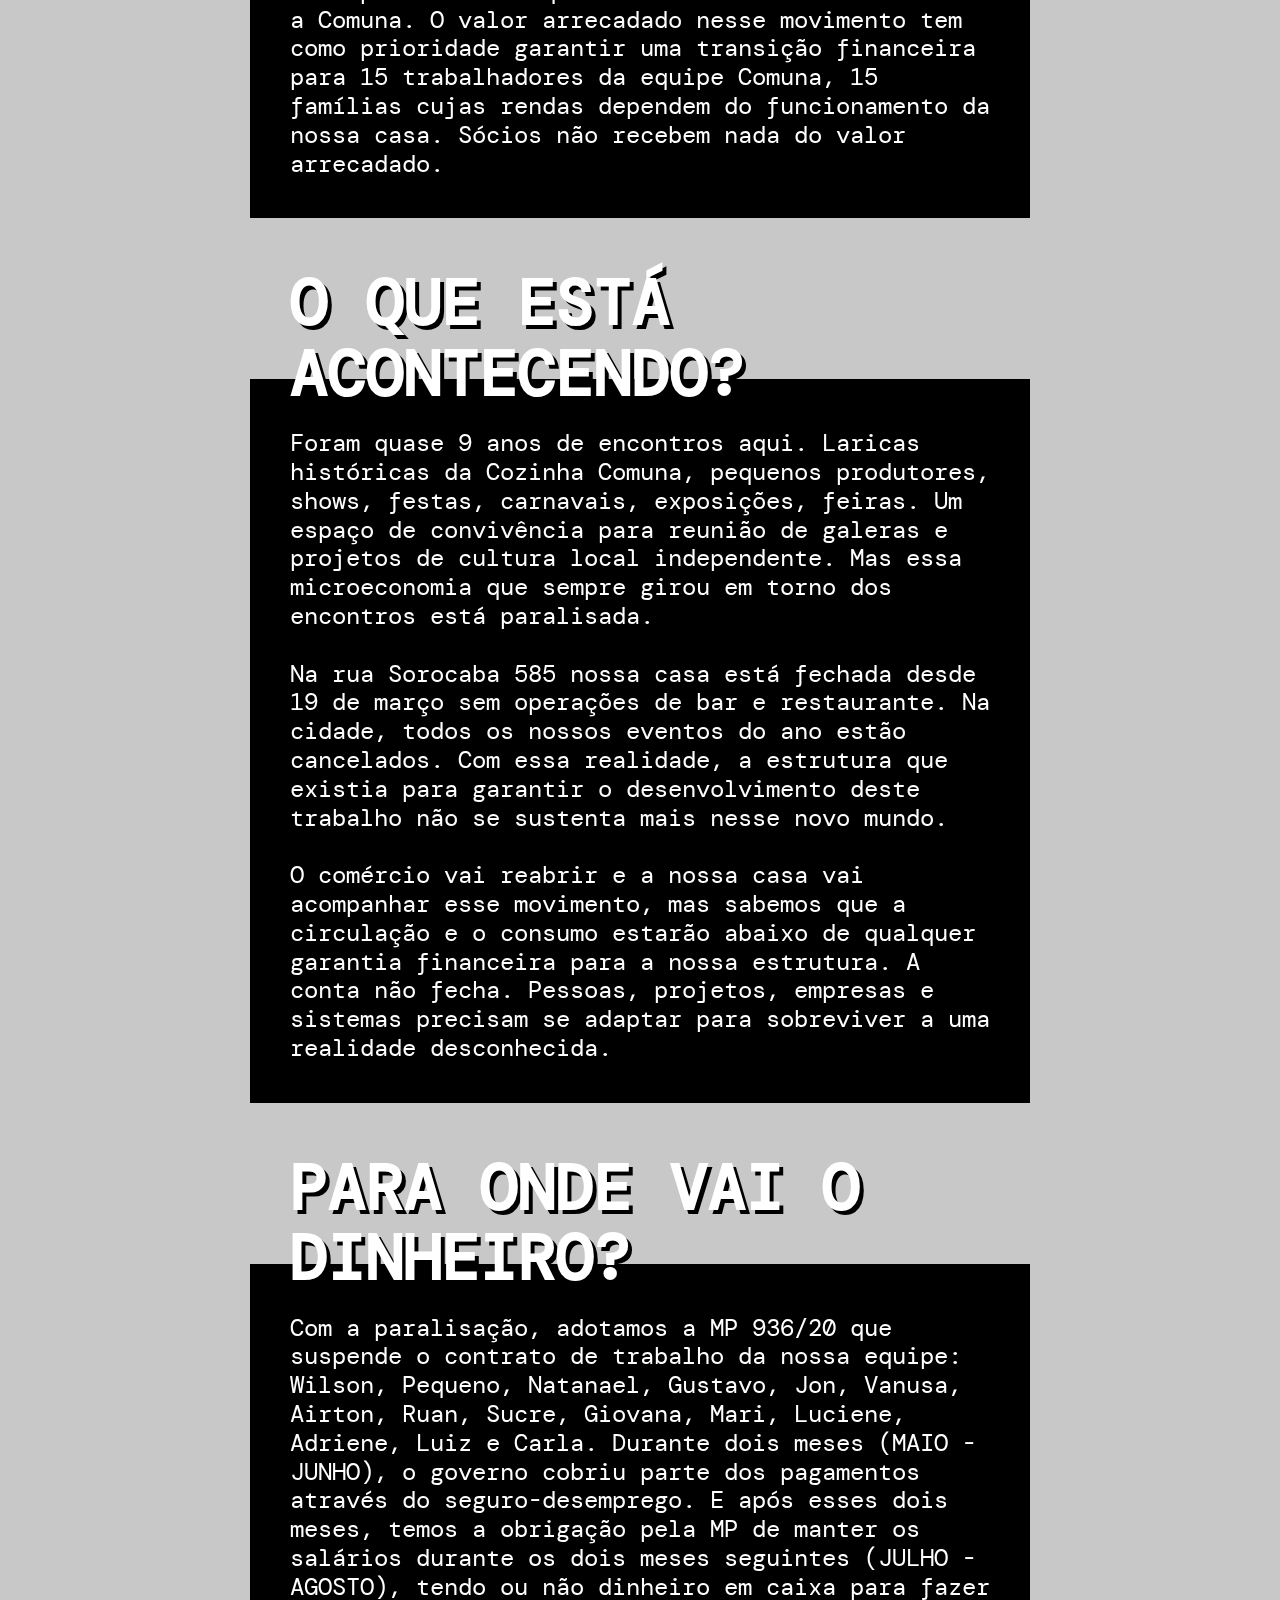
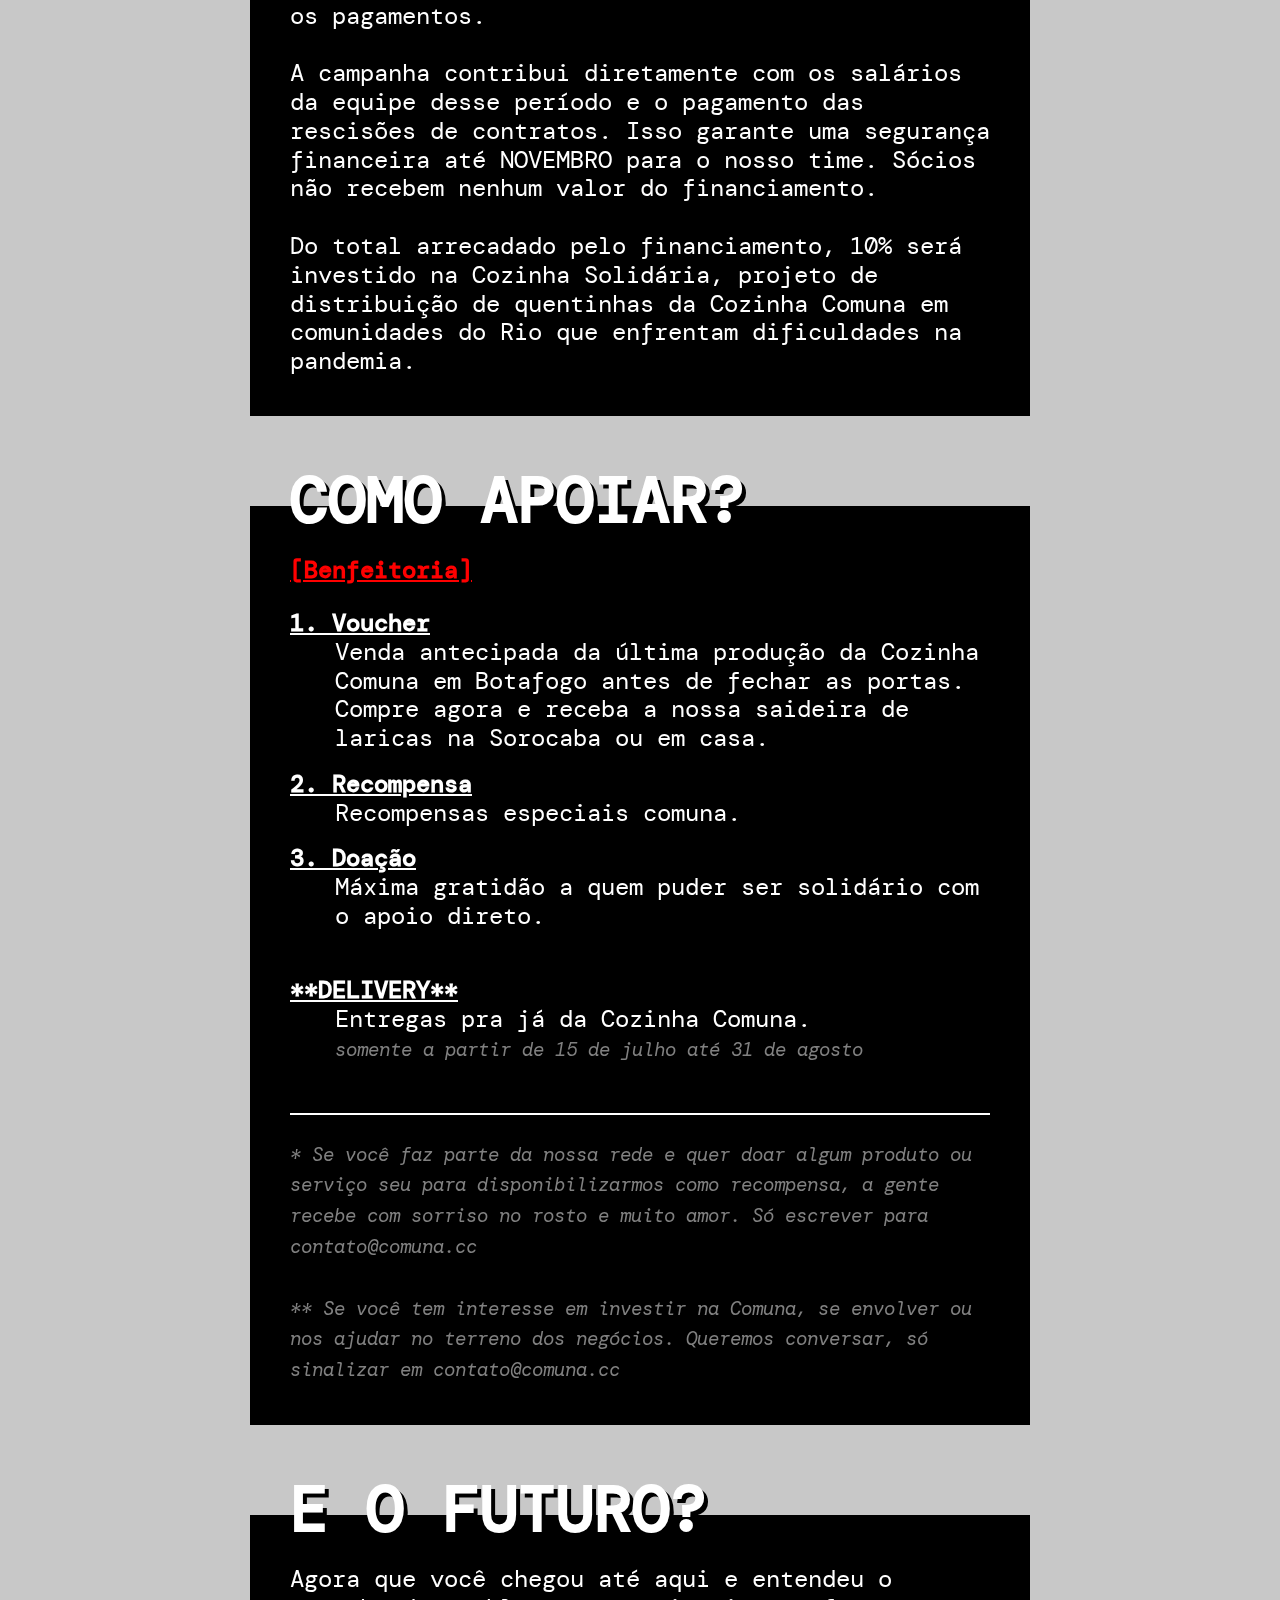
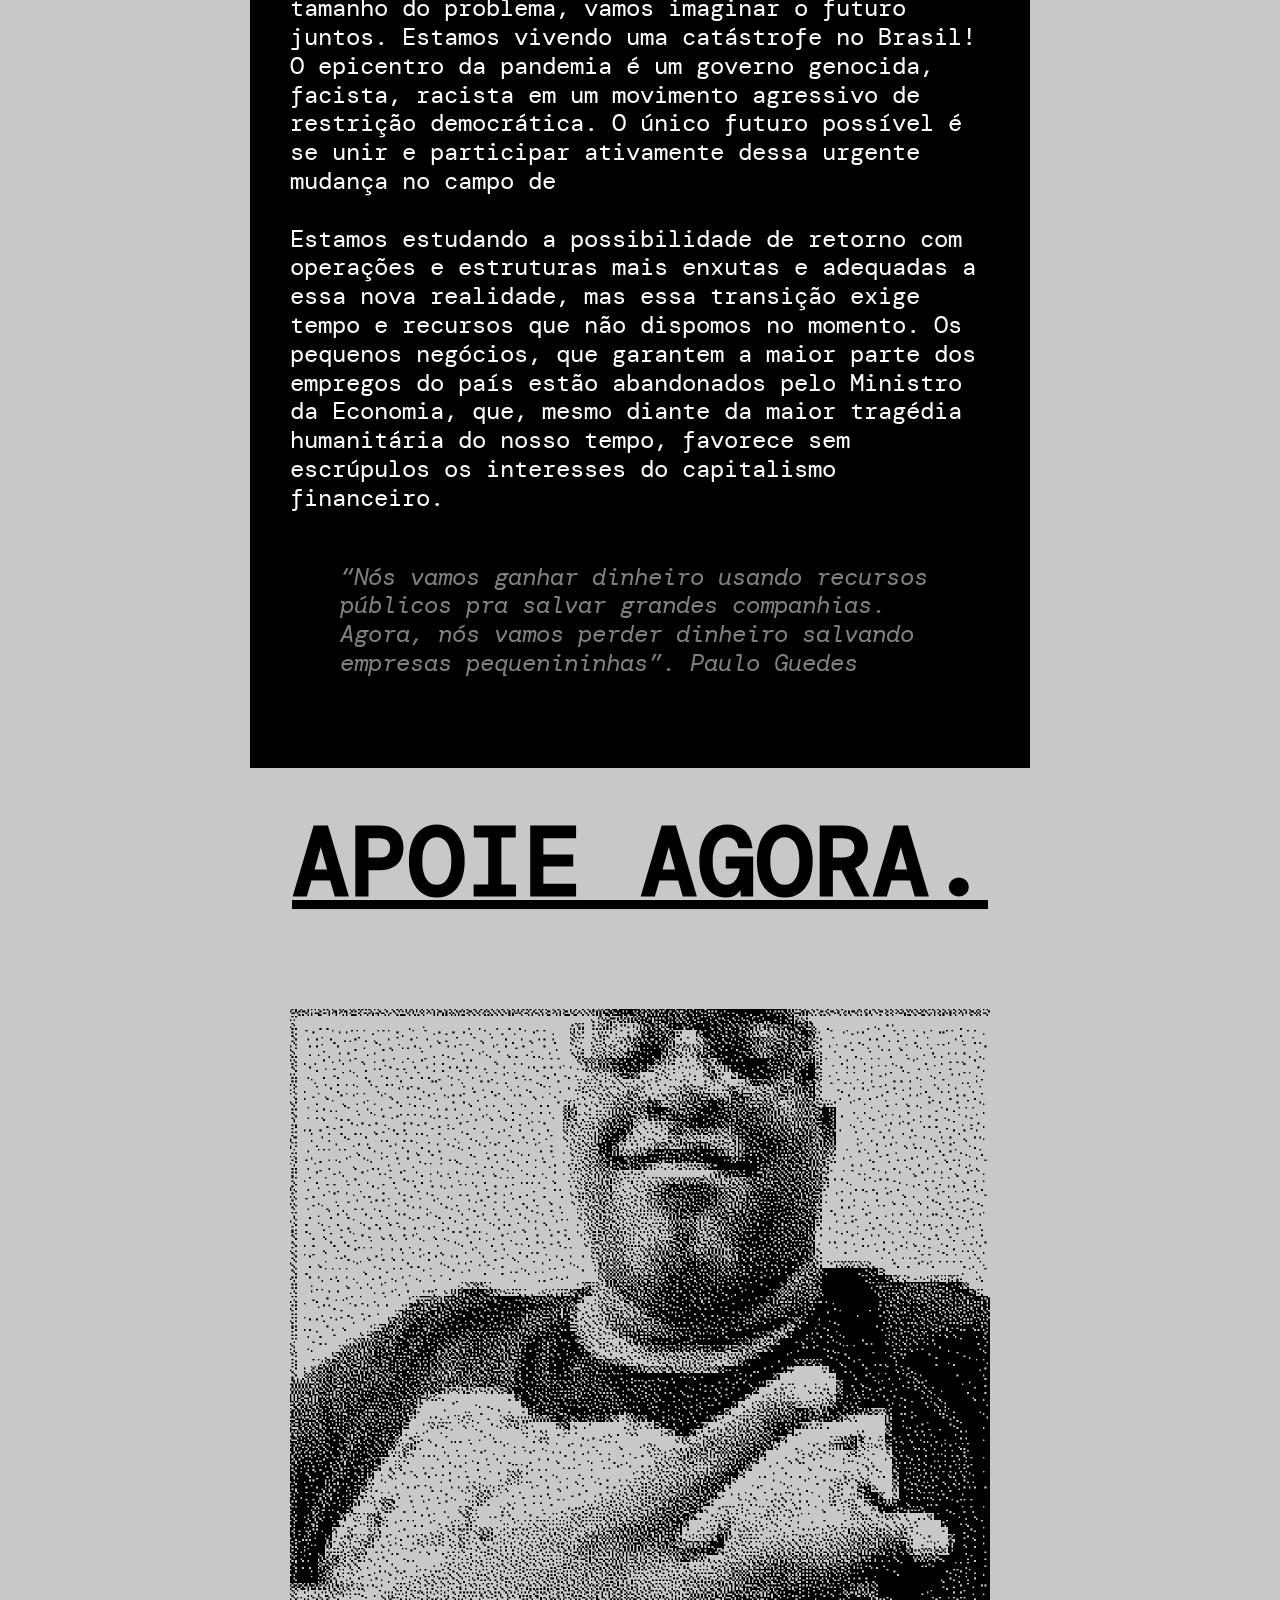
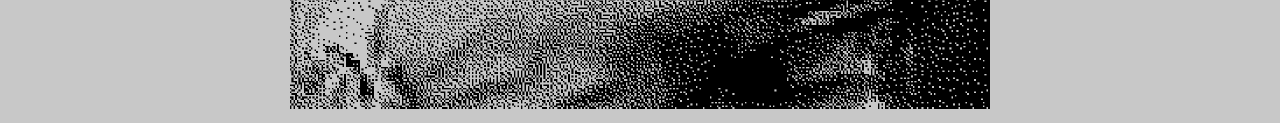
==== commit 627651a2: "Add files via upload" ====
--- a/index.html
+++ b/index.html
@@ -32,16 +32,16 @@
  </div>
 
  <div class="blocotexto">
-      <div class="dentro titulo"><br></div>
+      
       <div class="dentro"><img class="imagemcima" src="dentro.png"></div> 
   </div>
 
-  	<!-- <div class="blocotexto">
+  	<div class="blocotexto">
   		<div class="dentro titulo"><br></div>
-  		<div class=" dentro texto">
-  			<iframe width="600" height="500" src="https://datastudio.google.com/embed/reporting/0c5c5a44-ec08-4ed7-9394-4b8804a269dd/page/6zXD" frameborder="0" style="border:0" allowfullscreen></iframe>
+  		<div class=" dentro">
+  			<iframe width="475" height="650" src="https://datastudio.google.com/embed/reporting/197v9R0FVaXC1ATS2CKvfQAzrs_oa96wh/page/zJxTB" frameborder="0" style="border:0" allowfullscreen></iframe>
   		</div>	
-	</div> -->
+	</div>
 
   	<div class="blocotexto">
   		<div class="dentro titulo">porque a comuna vai fechar?</div>
--- a/estilo.css
+++ b/estilo.css
@@ -127,8 +127,8 @@
 
 .imagemcima {
 	width: auto;
-	height: 80vh;
-	/*max-width: 700px;*/
+	max-height: 80vh;
+	max-width: 60vw;
 	/*max-height: 80vh;
 	max-width: 50vw;*/
 }
@@ -171,7 +171,7 @@
 }
 
 .blocotexto {
-	margin: 20px 30px 10px 30px;
+	margin: 20px 20px 10px 20px;
 	display: flex;
 	align-items: flex-start;
 	flex-direction: column;
@@ -273,7 +273,11 @@
 		}
 
 		.texto {
-			font-size: 1.8em;
+			font-size: 4.5vw;
+		}
+
+		.dentro {
+			max-width: 1000px;
 		}
 
 }
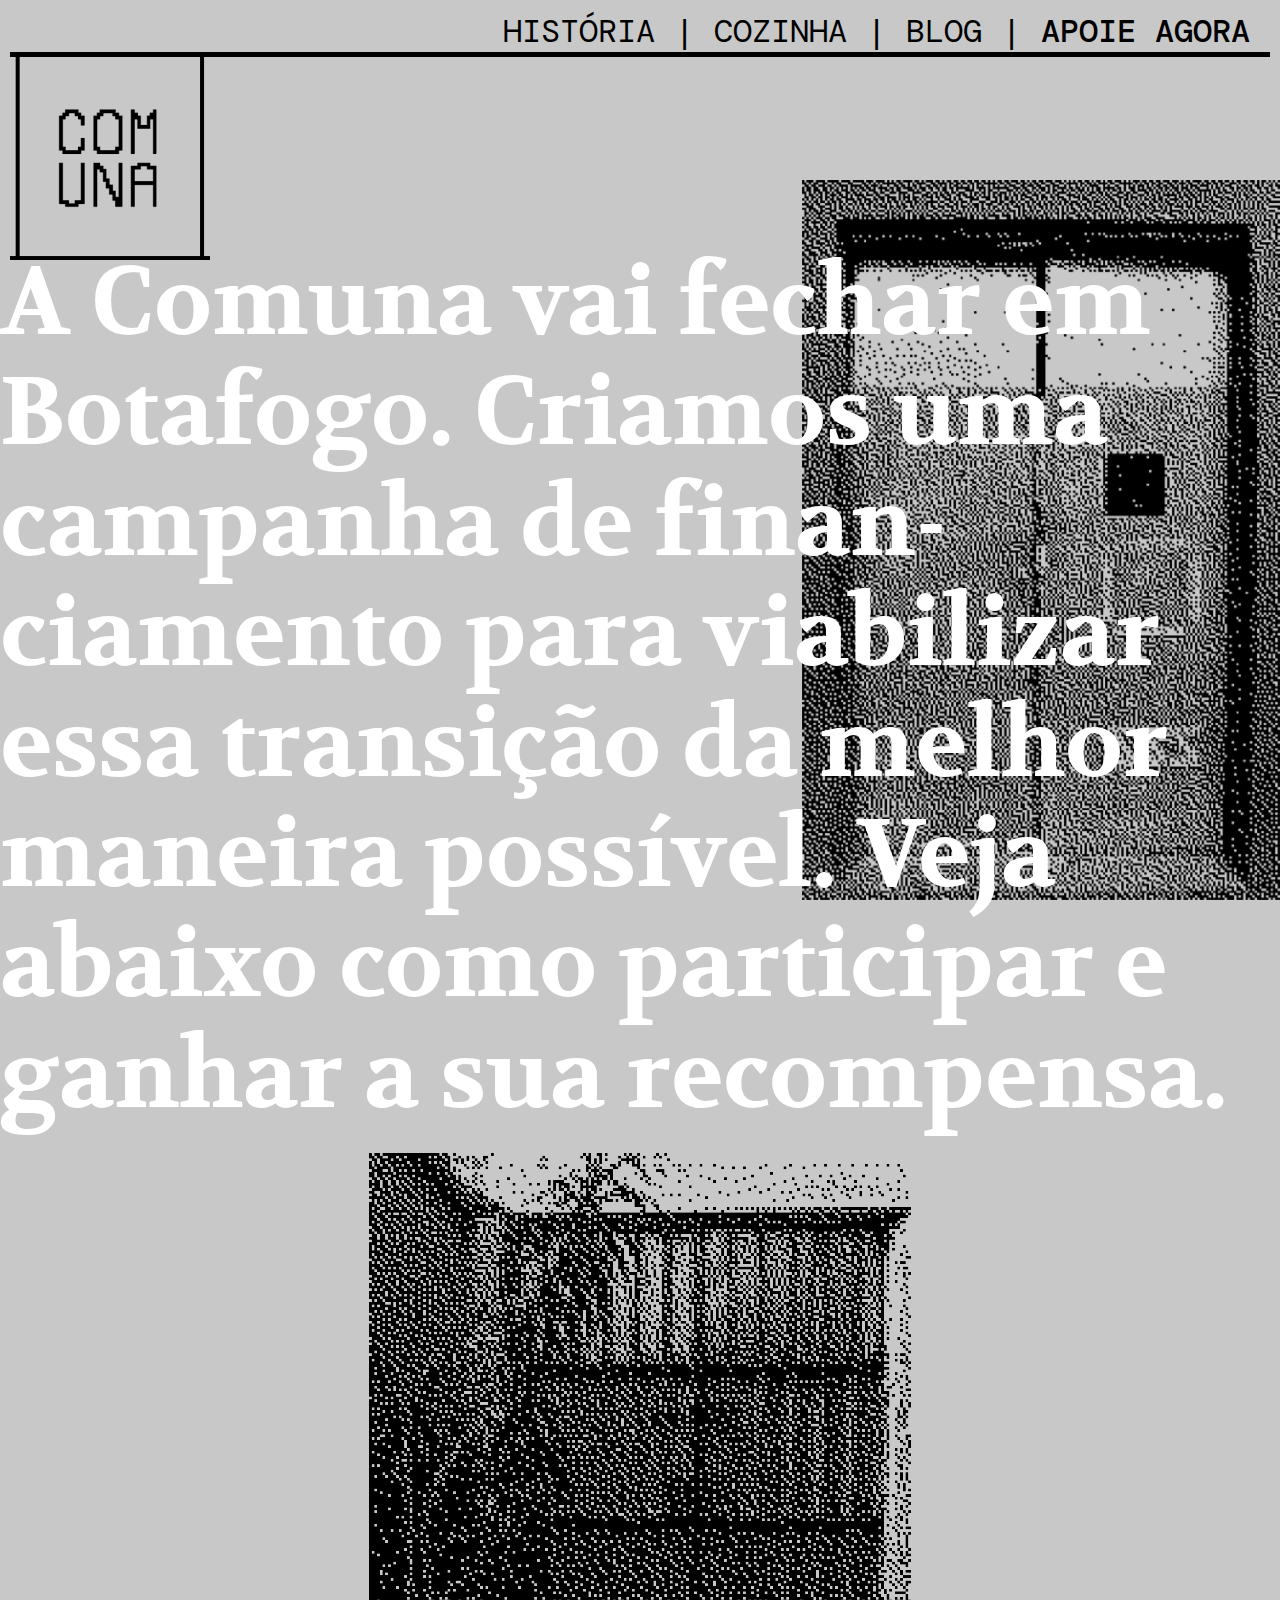
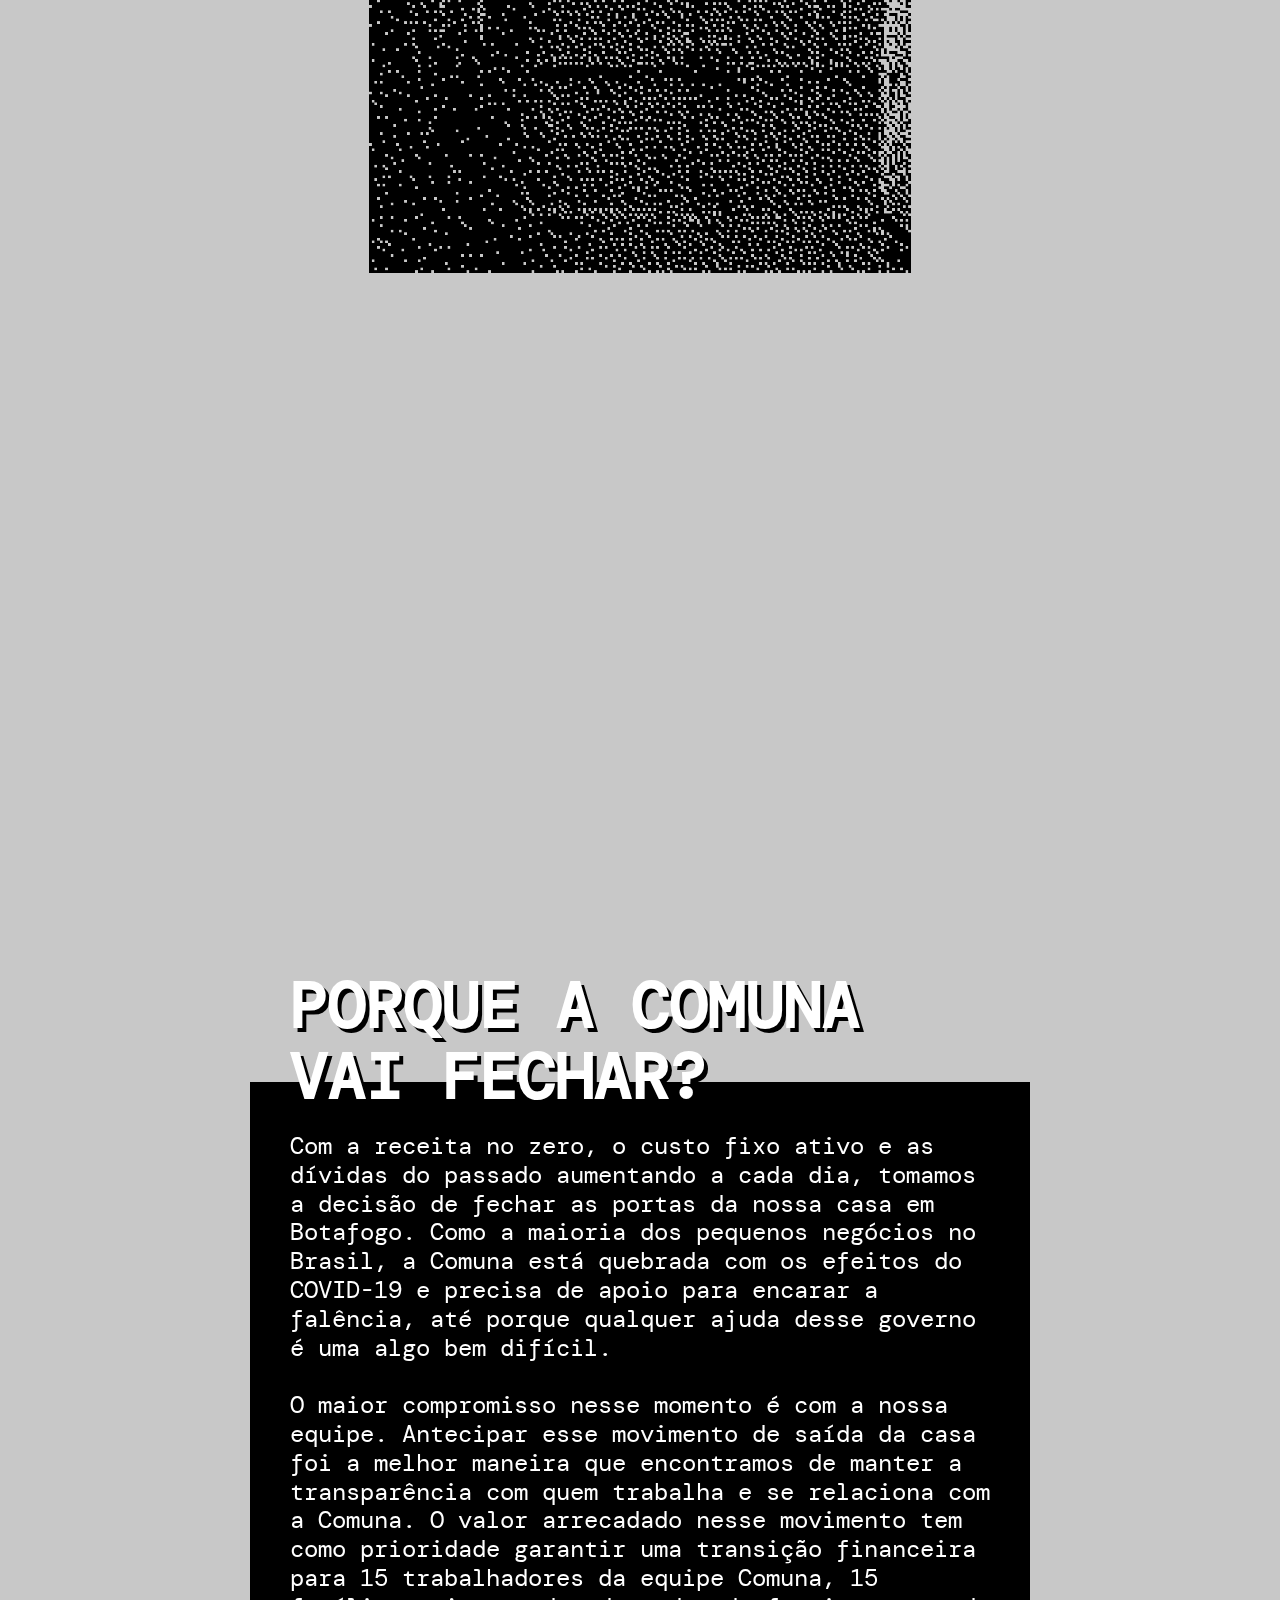
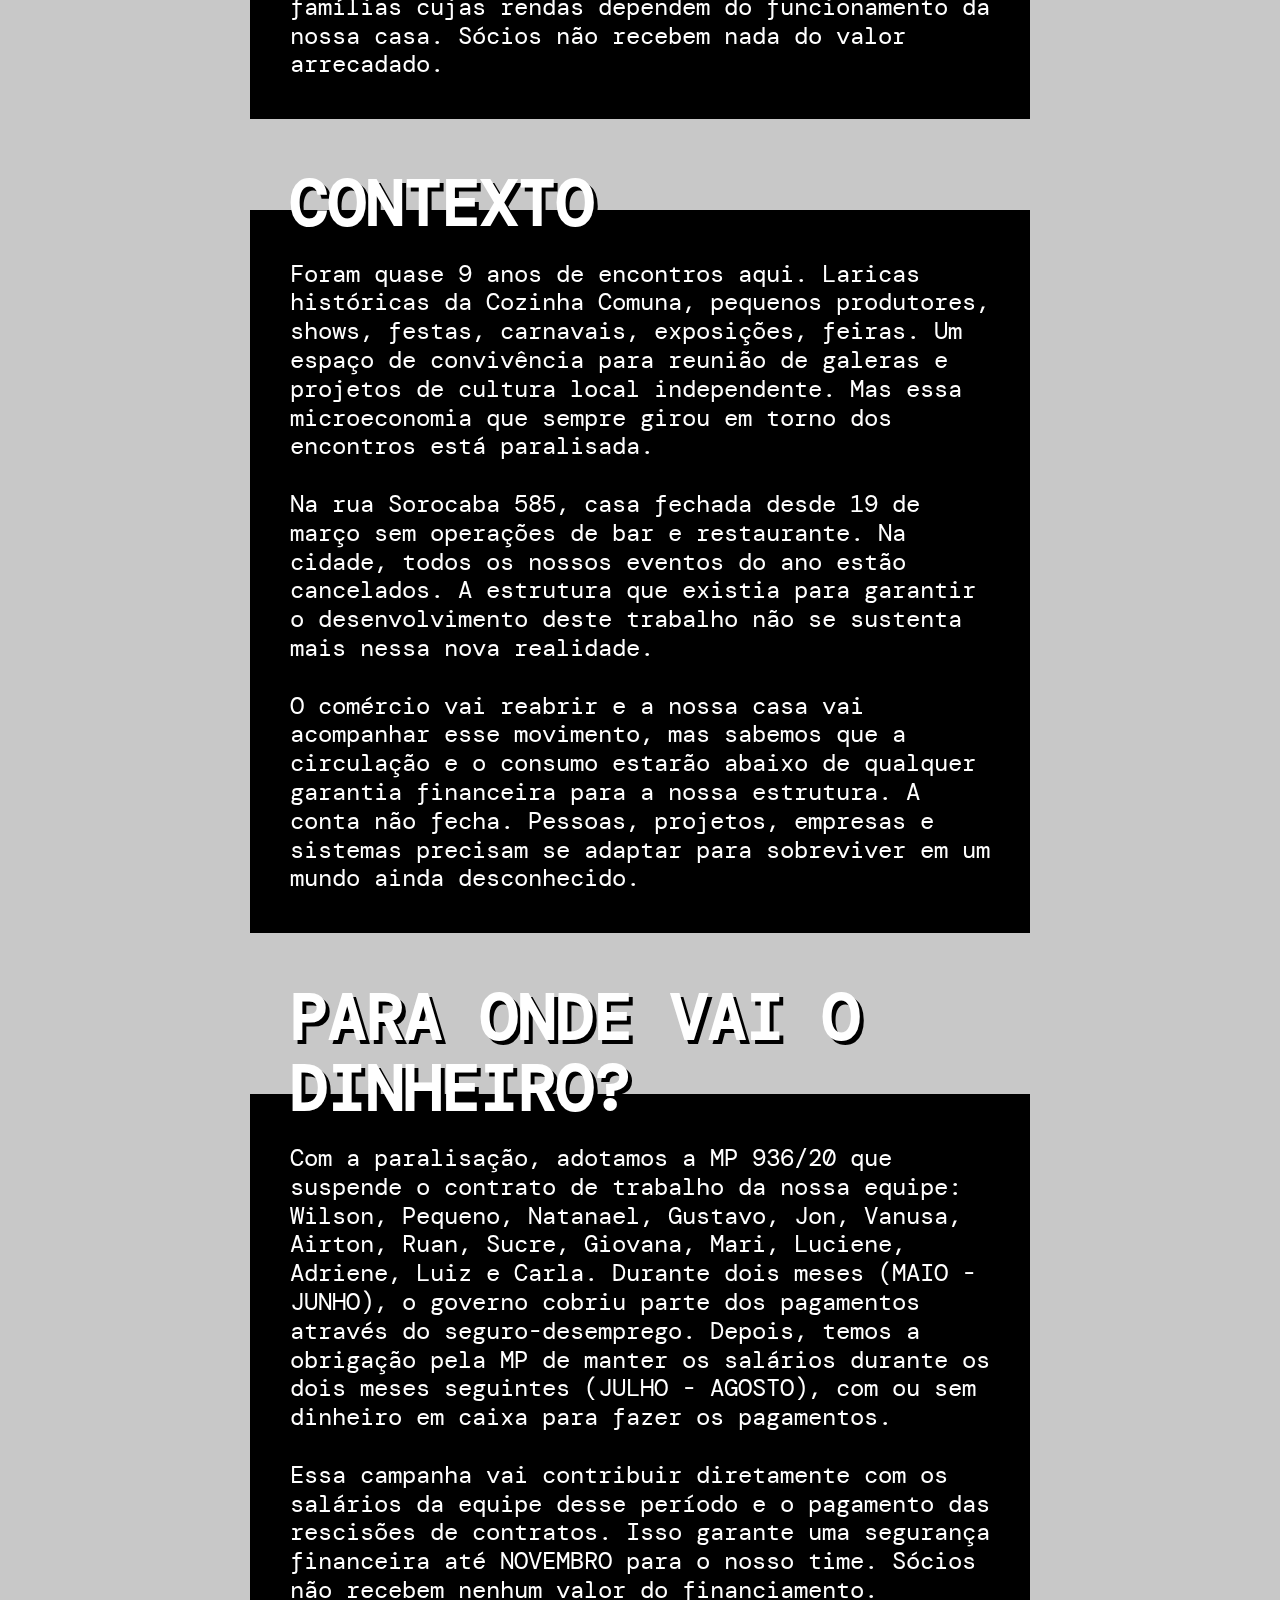
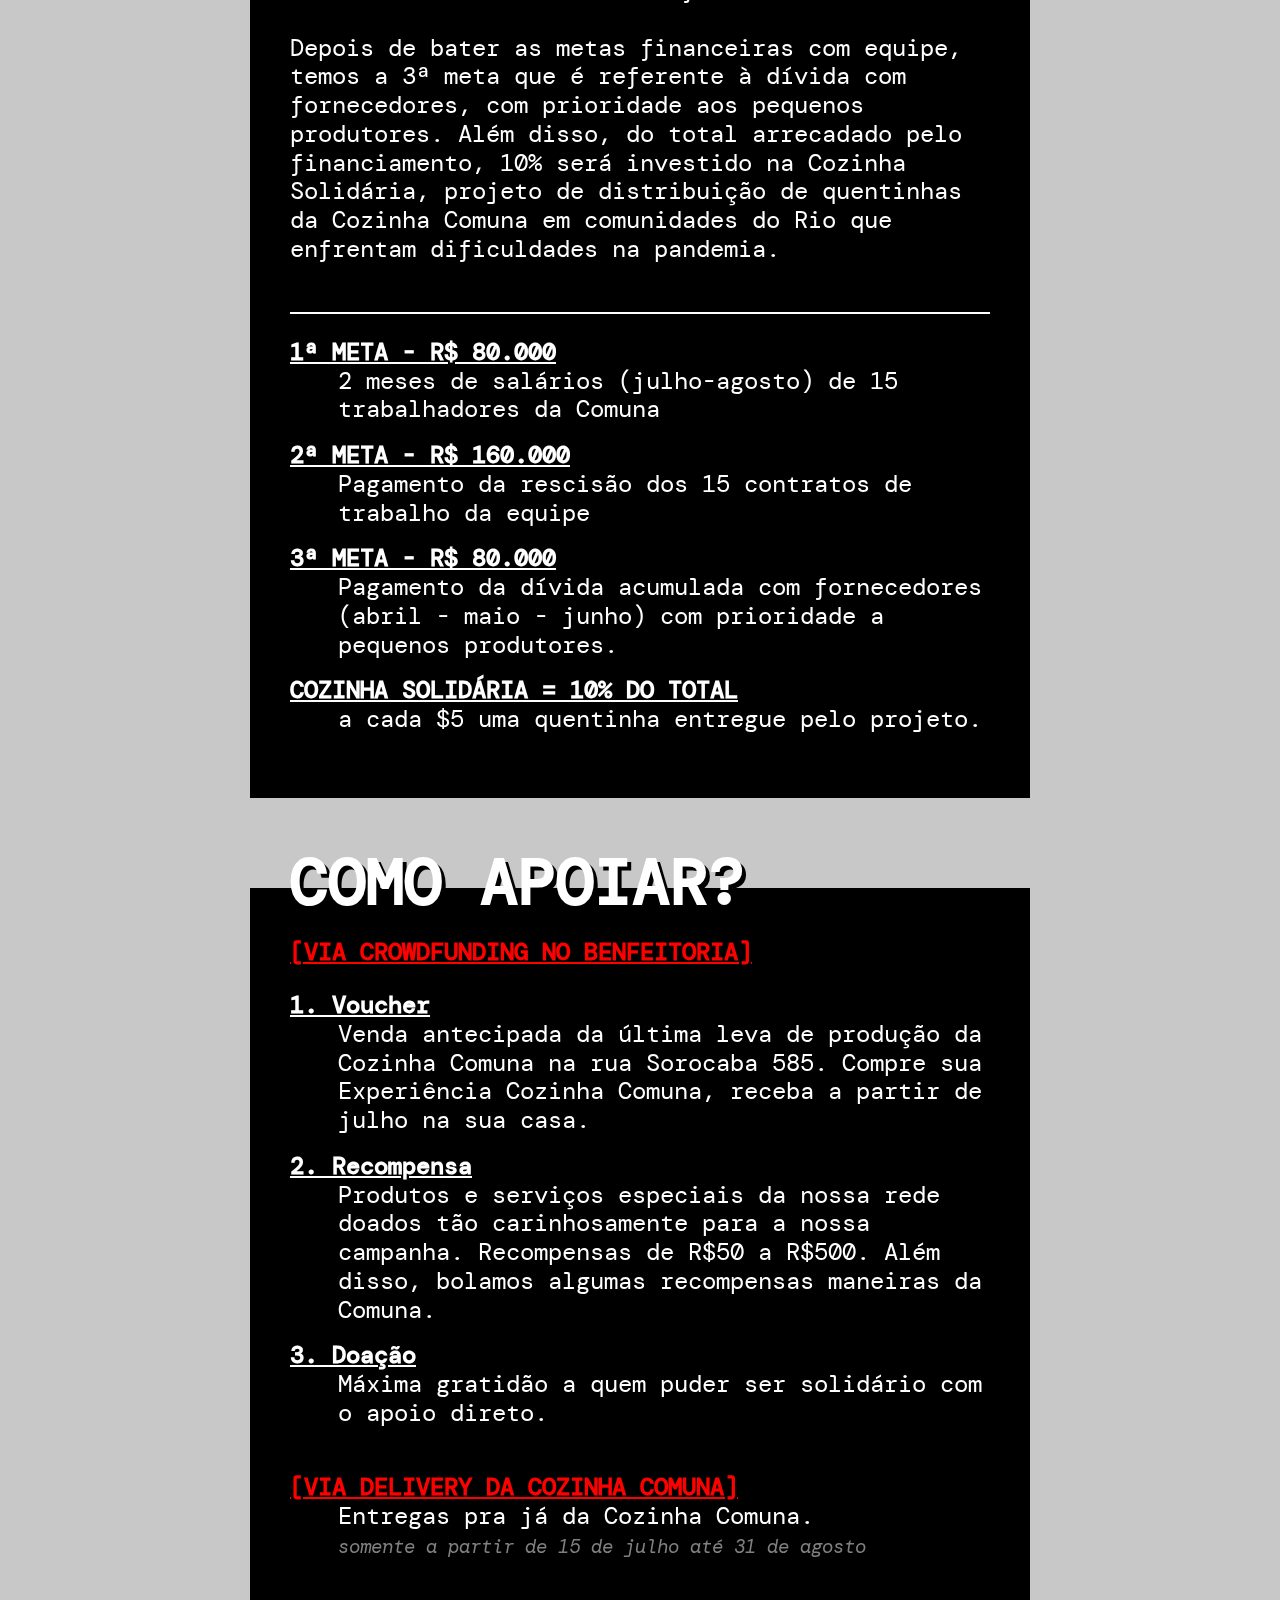
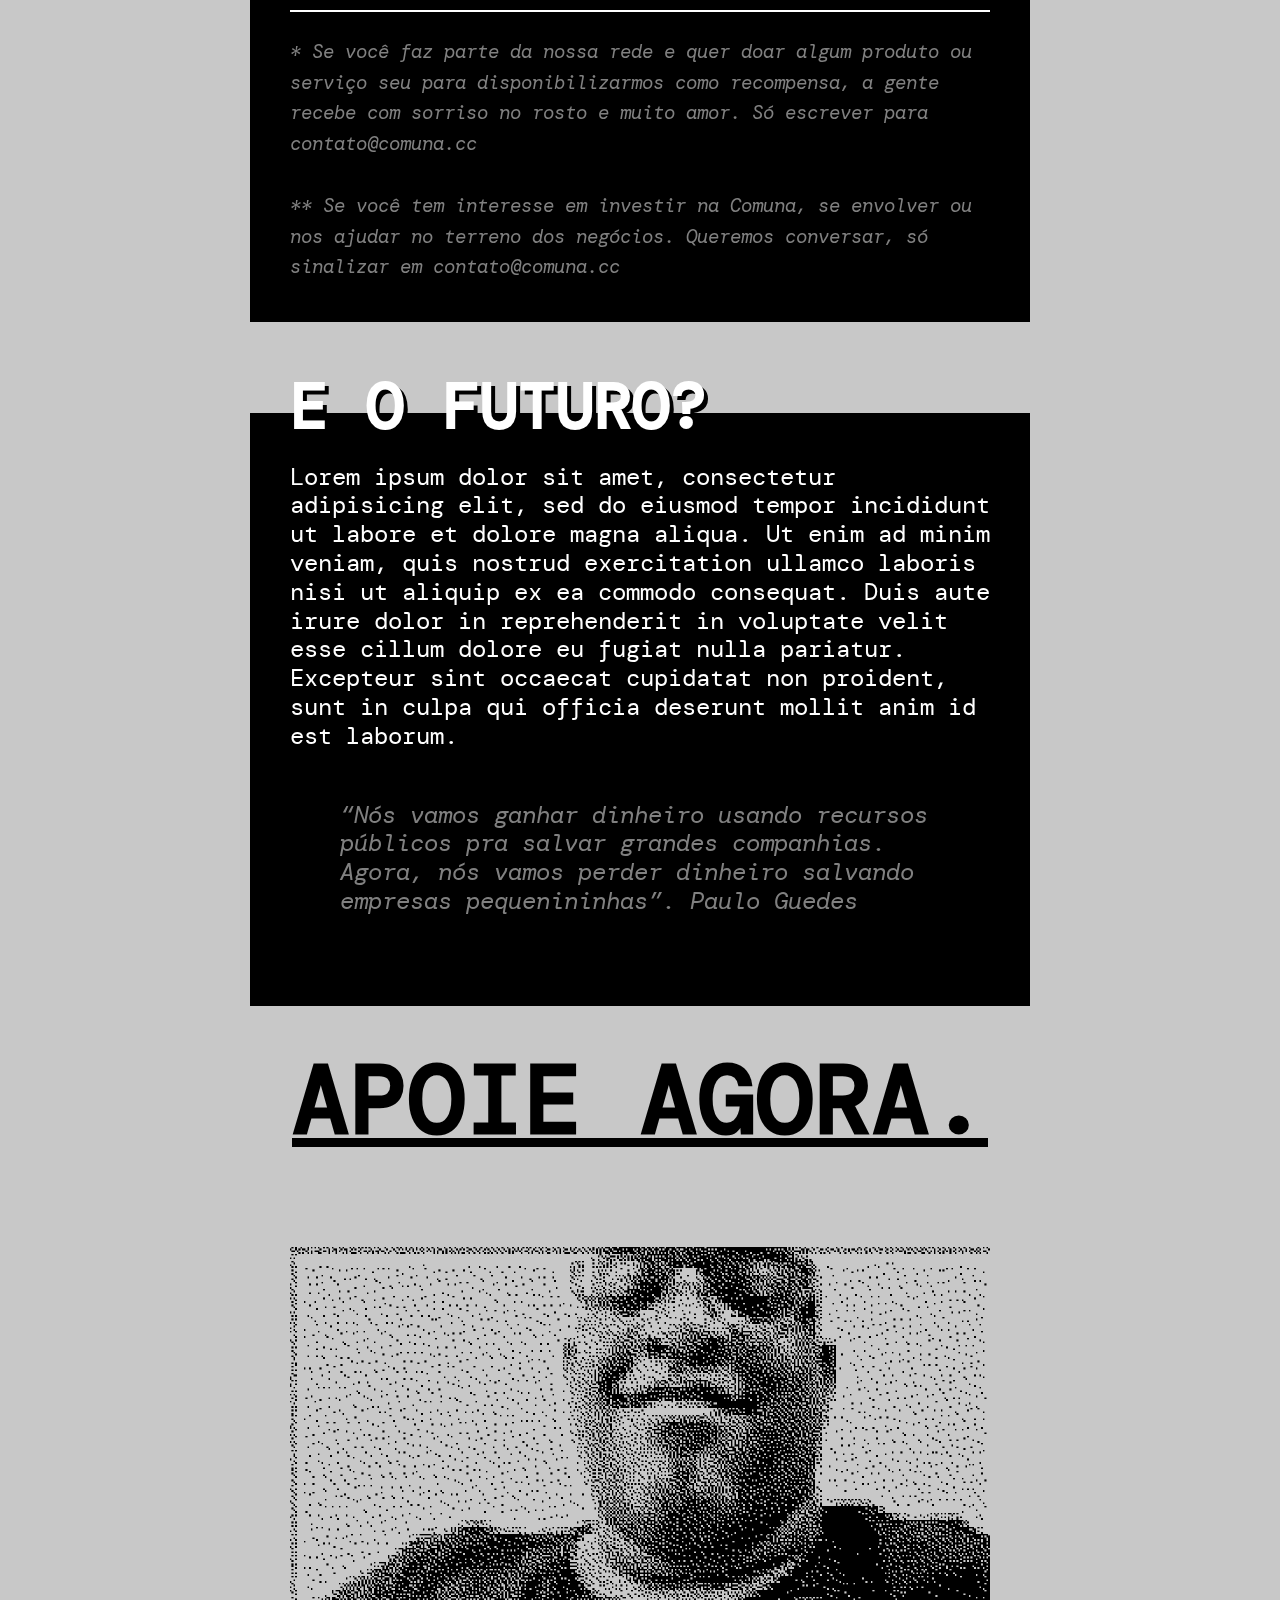
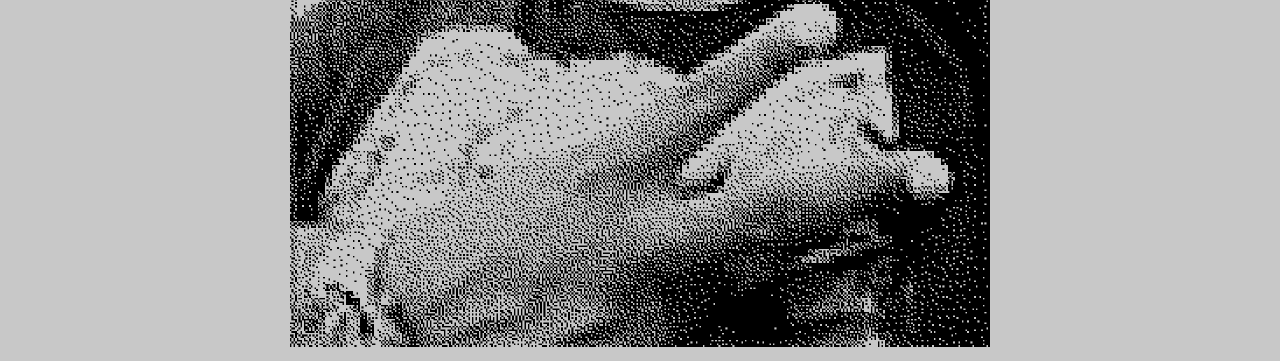
==== commit a04c366a: "Add files via upload" ====
--- a/index.html
+++ b/index.html
@@ -36,52 +36,73 @@
       <div class="dentro"><img class="imagemcima" src="dentro.png"></div> 
   </div>
 
-  	<div class="blocotexto">
-  		<div class="dentro titulo"><br></div>
+  	<div class="painel">
+  		
   		<div class=" dentro">
-  			<iframe width="475" height="650" src="https://datastudio.google.com/embed/reporting/197v9R0FVaXC1ATS2CKvfQAzrs_oa96wh/page/zJxTB" frameborder="0" style="border:0" allowfullscreen></iframe>
+  			<iframe width="600" height="650" src="https://datastudio.google.com/embed/reporting/197v9R0FVaXC1ATS2CKvfQAzrs_oa96wh/page/zJxTB" frameborder="0" style="border:0" allowfullscreen></iframe>
   		</div>	
 	</div>
 
   	<div class="blocotexto">
   		<div class="dentro titulo">porque a comuna vai fechar?</div>
-  		<div class=" dentro texto"> Com a receita no zero, o custo fixo ativo e as dívidas do passado aumentando a cada dia, tomamos a decisão de fechar as portas da nossa casa em Botafogo. Como a maioria dos pequenos negócios no Brasil, a Comuna está quebrada com os efeitos do COVID-19 e a gente precisa de ajuda para encarar essa falência. Mais de três meses depois do início da pandemia, não temos nada além de caô e descaso desse governo.  
+  		<div class=" dentro texto"> Com a receita no zero, o custo fixo ativo e as dívidas do passado aumentando a cada dia, tomamos a decisão de fechar as portas da nossa casa em Botafogo. Como a maioria dos pequenos negócios no Brasil, a Comuna está quebrada com os efeitos do COVID-19 e precisa de apoio para encarar a falência, até porque qualquer ajuda desse governo é uma algo bem difícil.  
 <br><br>
 O maior compromisso nesse momento é com a nossa equipe. Antecipar esse movimento de saída da casa foi a melhor maneira que encontramos de manter a transparência com quem trabalha e se relaciona com a Comuna. O valor arrecadado nesse movimento tem como prioridade garantir uma transição financeira para 15 trabalhadores da equipe Comuna, 15 famílias cujas rendas dependem do funcionamento da nossa casa. Sócios não recebem nada do valor arrecadado.</div>	
 	</div>
 	
 	<div class="blocotexto">
-  		<div class="dentro titulo">O QUE ESTÁ ACONTECENDO?</div>
-  		<div class=" dentro texto"> Foram quase 9 anos de encontros aqui. Laricas históricas da Cozinha Comuna, pequenos produtores, shows, festas, carnavais, exposições, feiras. Um espaço de convivência para reunião de galeras e projetos de cultura local independente. Mas essa microeconomia que sempre girou em torno dos encontros está paralisada. 
+  		<div class="dentro titulo">Contexto</div>
+  		<div class=" dentro texto"> Foram quase 9 anos de encontros aqui. Laricas históricas da Cozinha Comuna, pequenos produtores, shows, festas, carnavais, exposições, feiras. Um espaço de convivência para reunião de galeras e projetos de cultura local independente. Mas essa microeconomia que sempre girou em torno dos encontros está paralisada.  
 <br><br>
-Na rua Sorocaba 585 nossa casa está fechada desde 19 de março sem operações de bar e restaurante. Na cidade, todos os nossos eventos do ano estão cancelados. Com essa realidade, a estrutura que existia para garantir o desenvolvimento deste trabalho não se sustenta mais nesse novo mundo. 
+Na rua Sorocaba 585, casa fechada desde 19 de março sem operações de bar e restaurante. Na cidade, todos os nossos eventos do ano estão cancelados. A estrutura que existia para garantir o desenvolvimento deste trabalho não se sustenta mais nessa nova realidade. 
 <br><br>
-O comércio vai reabrir e a nossa casa vai acompanhar esse movimento, mas sabemos que a circulação e o consumo estarão abaixo de qualquer garantia financeira para a nossa estrutura. A conta não fecha. Pessoas, projetos, empresas e sistemas precisam se adaptar para sobreviver a uma realidade desconhecida.</div>	
+O comércio vai reabrir e a nossa casa vai acompanhar esse movimento, mas sabemos que a circulação e o consumo estarão abaixo de qualquer garantia financeira para a nossa estrutura. A conta não fecha. Pessoas, projetos, empresas e sistemas precisam se adaptar para sobreviver em um mundo ainda desconhecido.</div>	
 	</div>
 
 	<div class="blocotexto">
   		<div class="dentro titulo">PARA ONDE VAI O DINHEIRO?</div>
-  		<div class=" dentro texto">Com a paralisação, adotamos a MP 936/20 que suspende o contrato de trabalho da nossa equipe: Wilson, Pequeno, Natanael, Gustavo, Jon, Vanusa, Airton, Ruan, Sucre, Giovana, Mari, Luciene, Adriene, Luiz e Carla. Durante dois meses (MAIO - JUNHO), o governo cobriu parte dos pagamentos através do seguro-desemprego. E após esses dois meses, temos a obrigação pela MP de manter os salários durante os dois meses seguintes (JULHO - AGOSTO), tendo ou não dinheiro em caixa para fazer os pagamentos.
+  		<div class=" dentro texto">Com a paralisação, adotamos a MP 936/20 que suspende o contrato de trabalho da nossa equipe: Wilson, Pequeno, Natanael, Gustavo, Jon, Vanusa, Airton, Ruan, Sucre, Giovana, Mari, Luciene, Adriene, Luiz e Carla. Durante dois meses (MAIO - JUNHO), o governo cobriu parte dos pagamentos através do seguro-desemprego. Depois, temos a obrigação pela MP de manter os salários durante os dois meses seguintes (JULHO - AGOSTO), com ou sem dinheiro em caixa para fazer os pagamentos.
 <br><br>
-A campanha contribui diretamente com os salários da equipe desse período e o pagamento das rescisões de contratos. Isso garante uma segurança financeira até NOVEMBRO para o nosso time. Sócios não recebem nenhum valor do financiamento. 
+Essa campanha vai contribuir diretamente com os salários da equipe desse período e o pagamento das rescisões de contratos. Isso garante uma segurança financeira até NOVEMBRO para o nosso time. Sócios não recebem nenhum valor do financiamento. 
 <br><br>
-Do total arrecadado pelo financiamento, 10% será investido na Cozinha Solidária, projeto de distribuição de quentinhas da Cozinha Comuna em comunidades do Rio que enfrentam dificuldades na pandemia.</div>	
+Depois de bater as metas financeiras com equipe, temos a 3ª meta que é referente à dívida com fornecedores, com prioridade aos pequenos produtores. Além disso, do total arrecadado pelo financiamento, 10% será investido na Cozinha Solidária, projeto de distribuição de quentinhas da Cozinha Comuna em comunidades do Rio que enfrentam dificuldades na pandemia.
+<br>
+<hr>
+<dl>
+  <dt>1ª META - R$ 80.000</dt>
+<dd>2 meses de salários (julho-agosto) de 15 trabalhadores da Comuna<dd>
+
+<dt>2ª META - R$ 160.000</dt>
+<dd>Pagamento da rescisão dos 15 contratos de trabalho da equipe</dd>
+
+<dt>3ª META - R$ 80.000</dt>
+<dd>Pagamento da dívida acumulada com fornecedores (abril - maio - junho) com
+prioridade a pequenos produtores.</dd>
+
+<dt>COZINHA SOLIDÁRIA = 10% DO TOTAL</dt>
+<dd>a cada $5 uma quentinha entregue pelo projeto.</dd>
+
+</dl>
+
+
+</div>	
 	</div>
 
 	<div class="blocotexto">
   		<div class="dentro titulo">COMO APOIAR?</div>
   		<div class=" dentro texto"> 
-  			<span class="textotitulo"><a href="http://www.benfeitoria.com"> [Benfeitoria]</a></span>
+  			<span class="textotitulo"><a href="http://www.benfeitoria.com"> [VIA CROWDFUNDING NO BENFEITORIA]</a></span>
   			<dl>
   				<dt> 1. Voucher </dt>
-  				<dd>Venda antecipada da última produção da Cozinha Comuna em Botafogo antes de fechar as portas. Compre agora e receba a nossa saideira de laricas na Sorocaba ou em casa.</dd>
+  				<dd>
+Venda antecipada da última leva de produção da Cozinha Comuna na rua Sorocaba 585. Compre sua Experiência Cozinha Comuna, receba a partir de julho na sua casa. </dd>
   				<dt>2. Recompensa</dt>
-  				<dd>Recompensas especiais comuna.</dd>
+  				<dd>Produtos e serviços especiais da nossa rede doados tão carinhosamente para a nossa campanha. Recompensas de R$50 a R$500. Além disso, bolamos algumas recompensas maneiras da Comuna.</dd>
   				<dt>3. Doação</dt>
   				<dd>
 Máxima gratidão a quem puder ser solidário com o apoio direto.</dd>
 <br>
-<dt>**DELIVERY** 
+<dt><span class="textotitulo">[VIA DELIVERY DA COZINHA COMUNA]</span>
 </dt>
   				<dd>Entregas pra já da Cozinha Comuna. <br>
 <em style="font-size: 0.8em; color: grey;">somente a partir de 15 de julho até 31 de agosto</em></dd>
@@ -100,9 +121,12 @@
 
 	<div class="blocotexto">
   		<div class="dentro titulo">e o futuro?</div>
-  		<div class=" dentro texto">Agora que você chegou até aqui e entendeu o tamanho do problema, vamos imaginar o futuro juntos. Estamos vivendo uma catástrofe no Brasil! O epicentro da pandemia é um governo genocida, facista, racista em um movimento agressivo de restrição democrática. O único futuro possível é se unir e participar ativamente dessa urgente mudança no campo de 
-<br><br>
-Estamos estudando a possibilidade de retorno com operações e estruturas mais enxutas e adequadas a essa nova realidade, mas essa transição exige tempo e recursos que não dispomos no momento. Os pequenos negócios, que garantem a maior parte dos empregos do país estão abandonados pelo Ministro da Economia, que, mesmo diante da maior tragédia humanitária do nosso tempo, favorece sem escrúpulos os interesses do capitalismo financeiro.
+  		<div class=" dentro texto">Lorem ipsum dolor sit amet, consectetur adipisicing elit, sed do eiusmod
+      tempor incididunt ut labore et dolore magna aliqua. Ut enim ad minim veniam,
+      quis nostrud exercitation ullamco laboris nisi ut aliquip ex ea commodo
+      consequat. Duis aute irure dolor in reprehenderit in voluptate velit esse
+      cillum dolore eu fugiat nulla pariatur. Excepteur sint occaecat cupidatat non
+      proident, sunt in culpa qui officia deserunt mollit anim id est laborum.
 <br>
 <div class="quote">“Nós vamos ganhar dinheiro usando recursos públicos pra salvar grandes companhias. Agora, nós vamos perder dinheiro salvando empresas pequenininhas”. Paulo Guedes</div> </div>	
 	</div>
--- a/estilo.css
+++ b/estilo.css
@@ -179,6 +179,16 @@
 	z-index: 50;
 }
 
+.painel {
+	margin: 20px 20px 10px 20px;
+	display: flex;
+	align-items: flex-start;
+	flex-direction: column;
+	flex-wrap: wrap;
+	z-index: 50;
+
+}
+
 .dentro {
 	max-width: 700px;
 	align-self: center;
@@ -228,7 +238,12 @@
 
 .textotitulo {
 	font-weight: 700;
-	/*text-decoration: underline;*/
+	color: red;
+	text-decoration: underline;
+}
+
+.textotitulo:hover {
+	text-decoration: none;
 }
 
 .textotitulo a {
@@ -248,8 +263,12 @@
 	margin-top: 0.7em
 }
 
+dt:hover {
+	text-decoration: none;
+}
+
 dd {
-	margin-left: 45px;
+	margin-left: 48px;
 }
 
 .imagemcorpo {
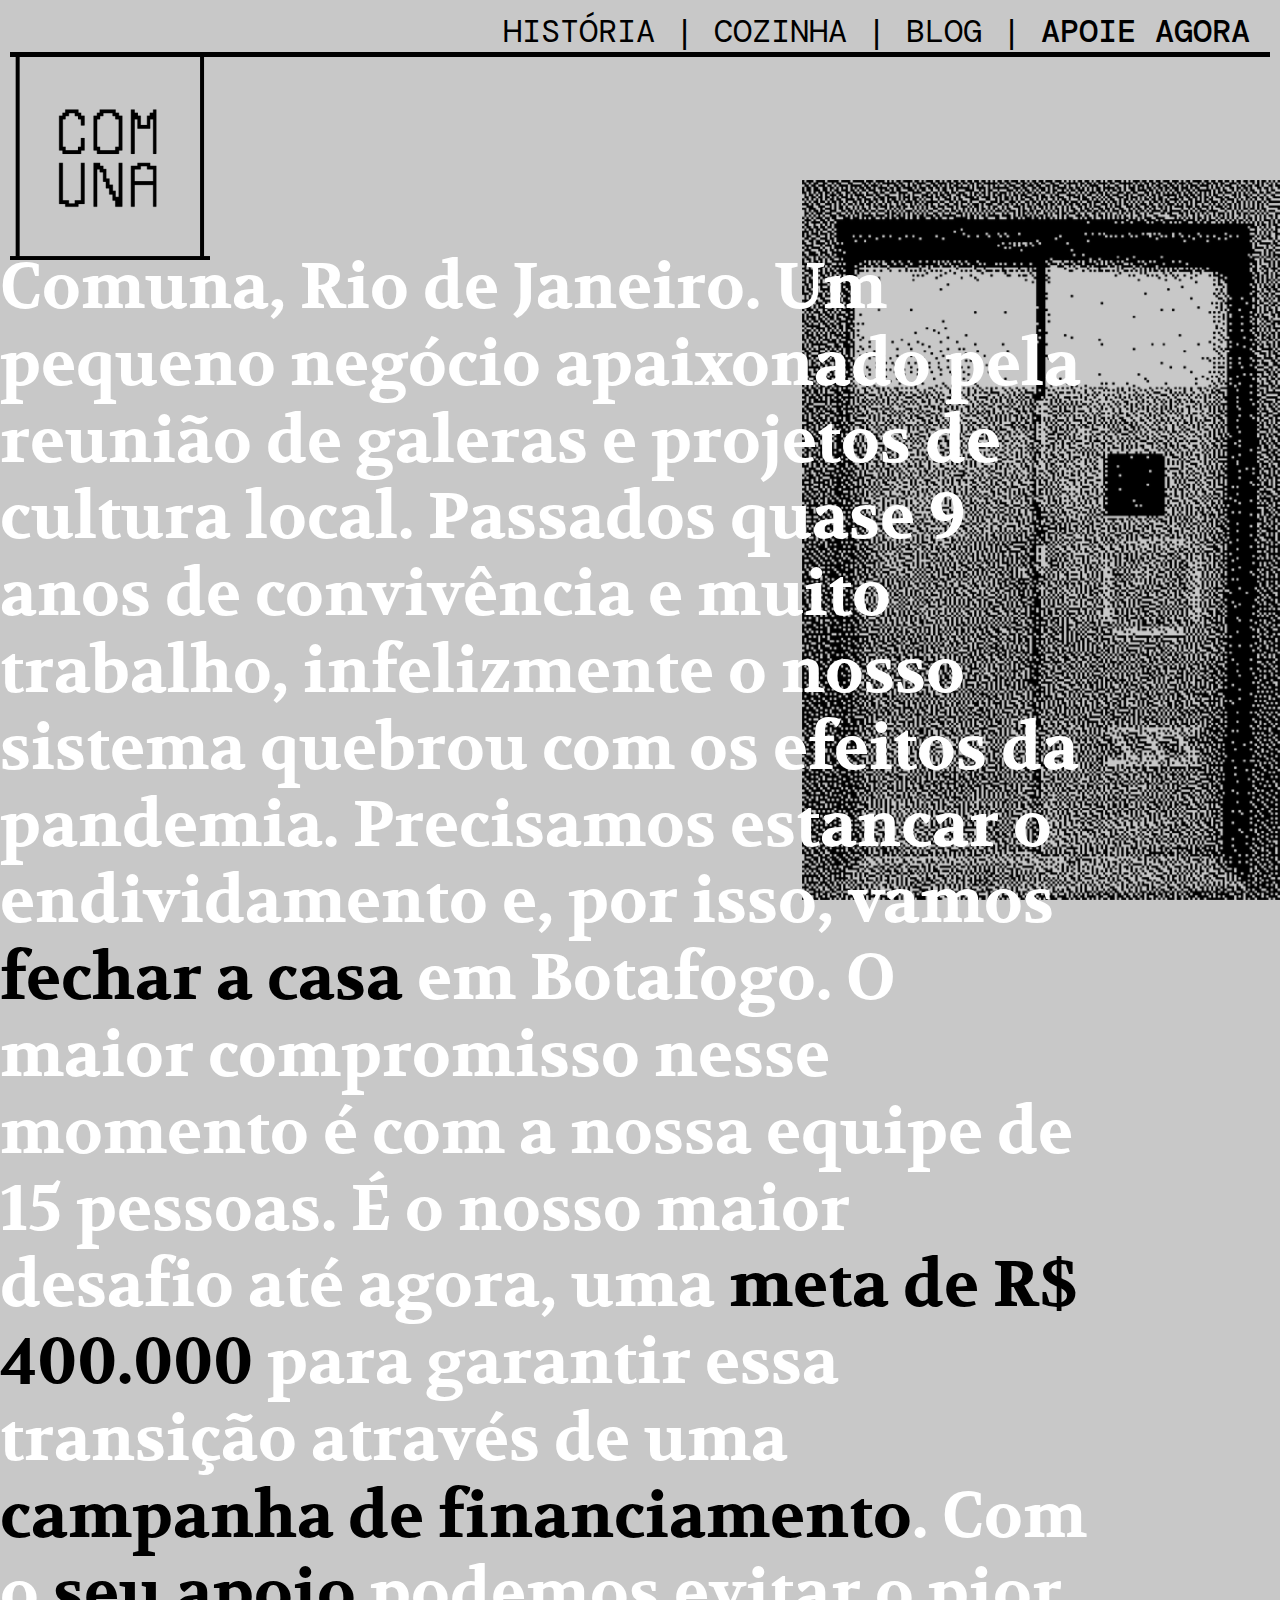
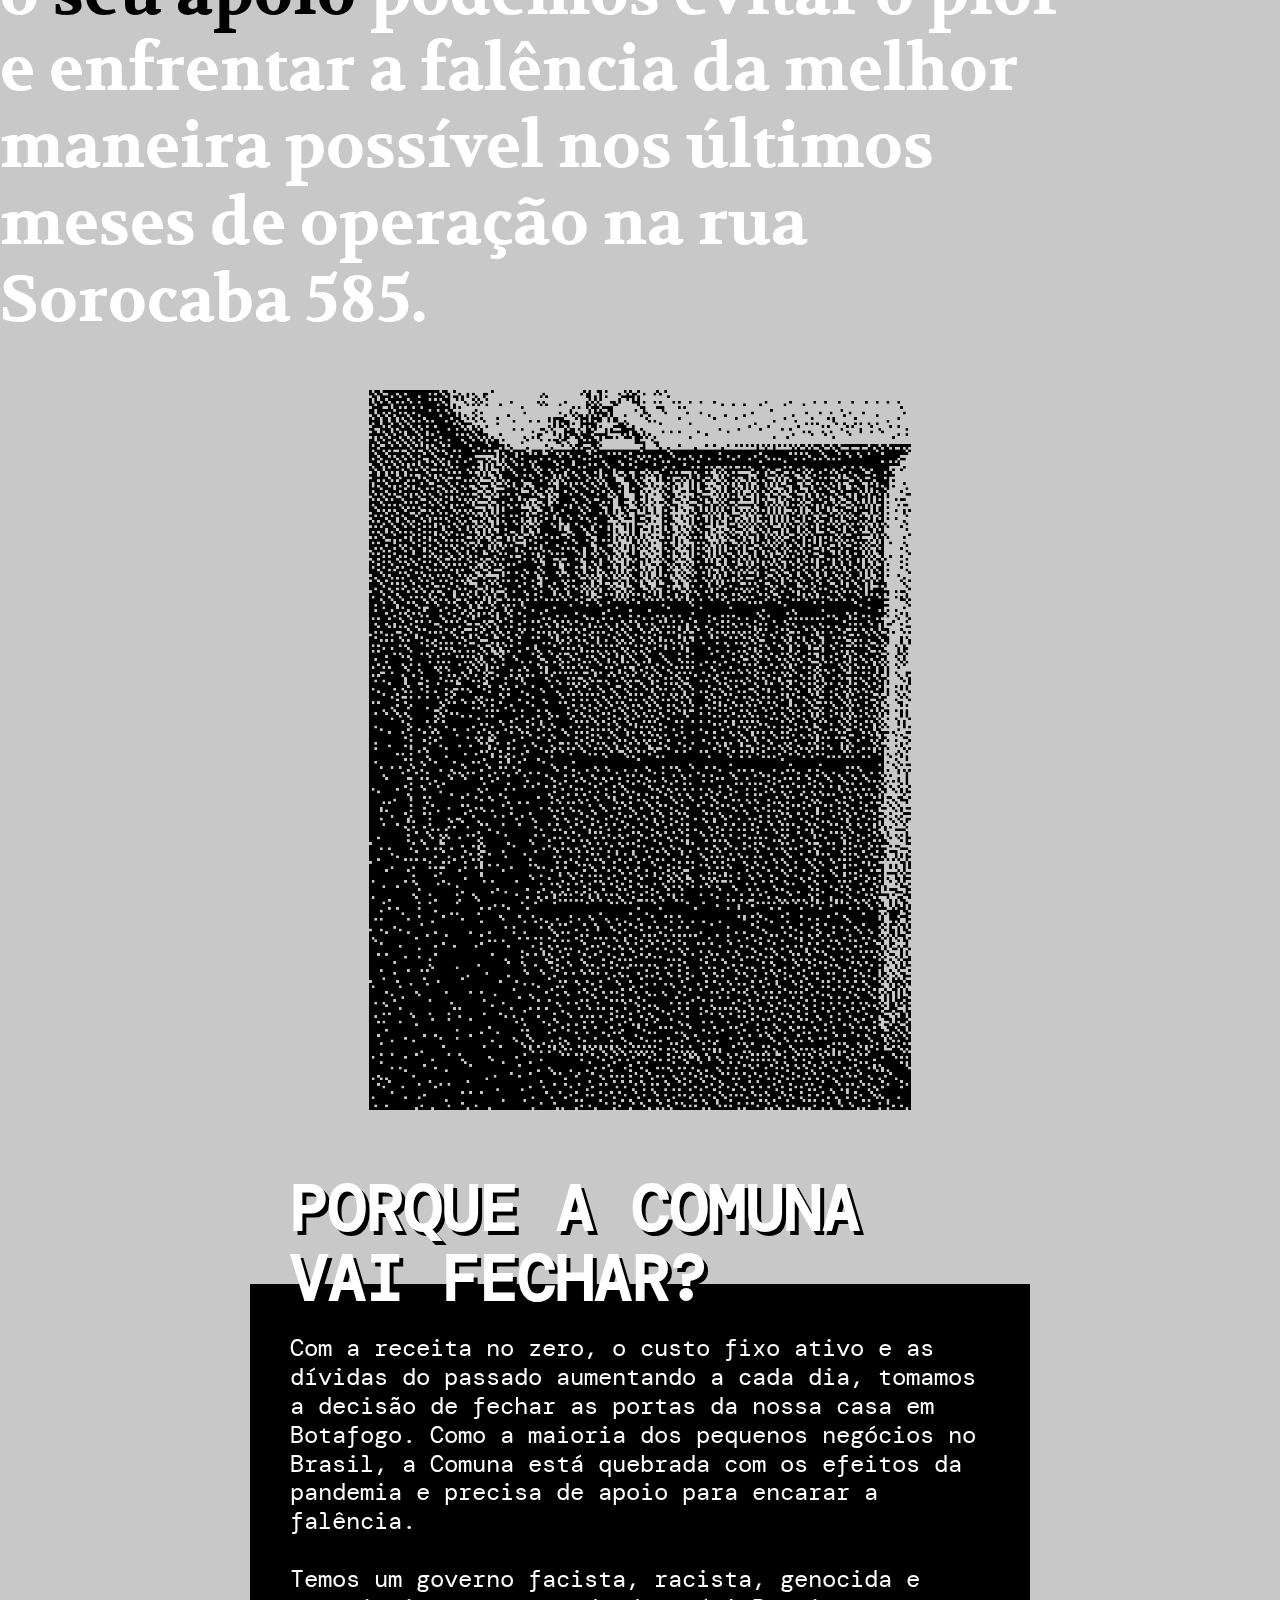
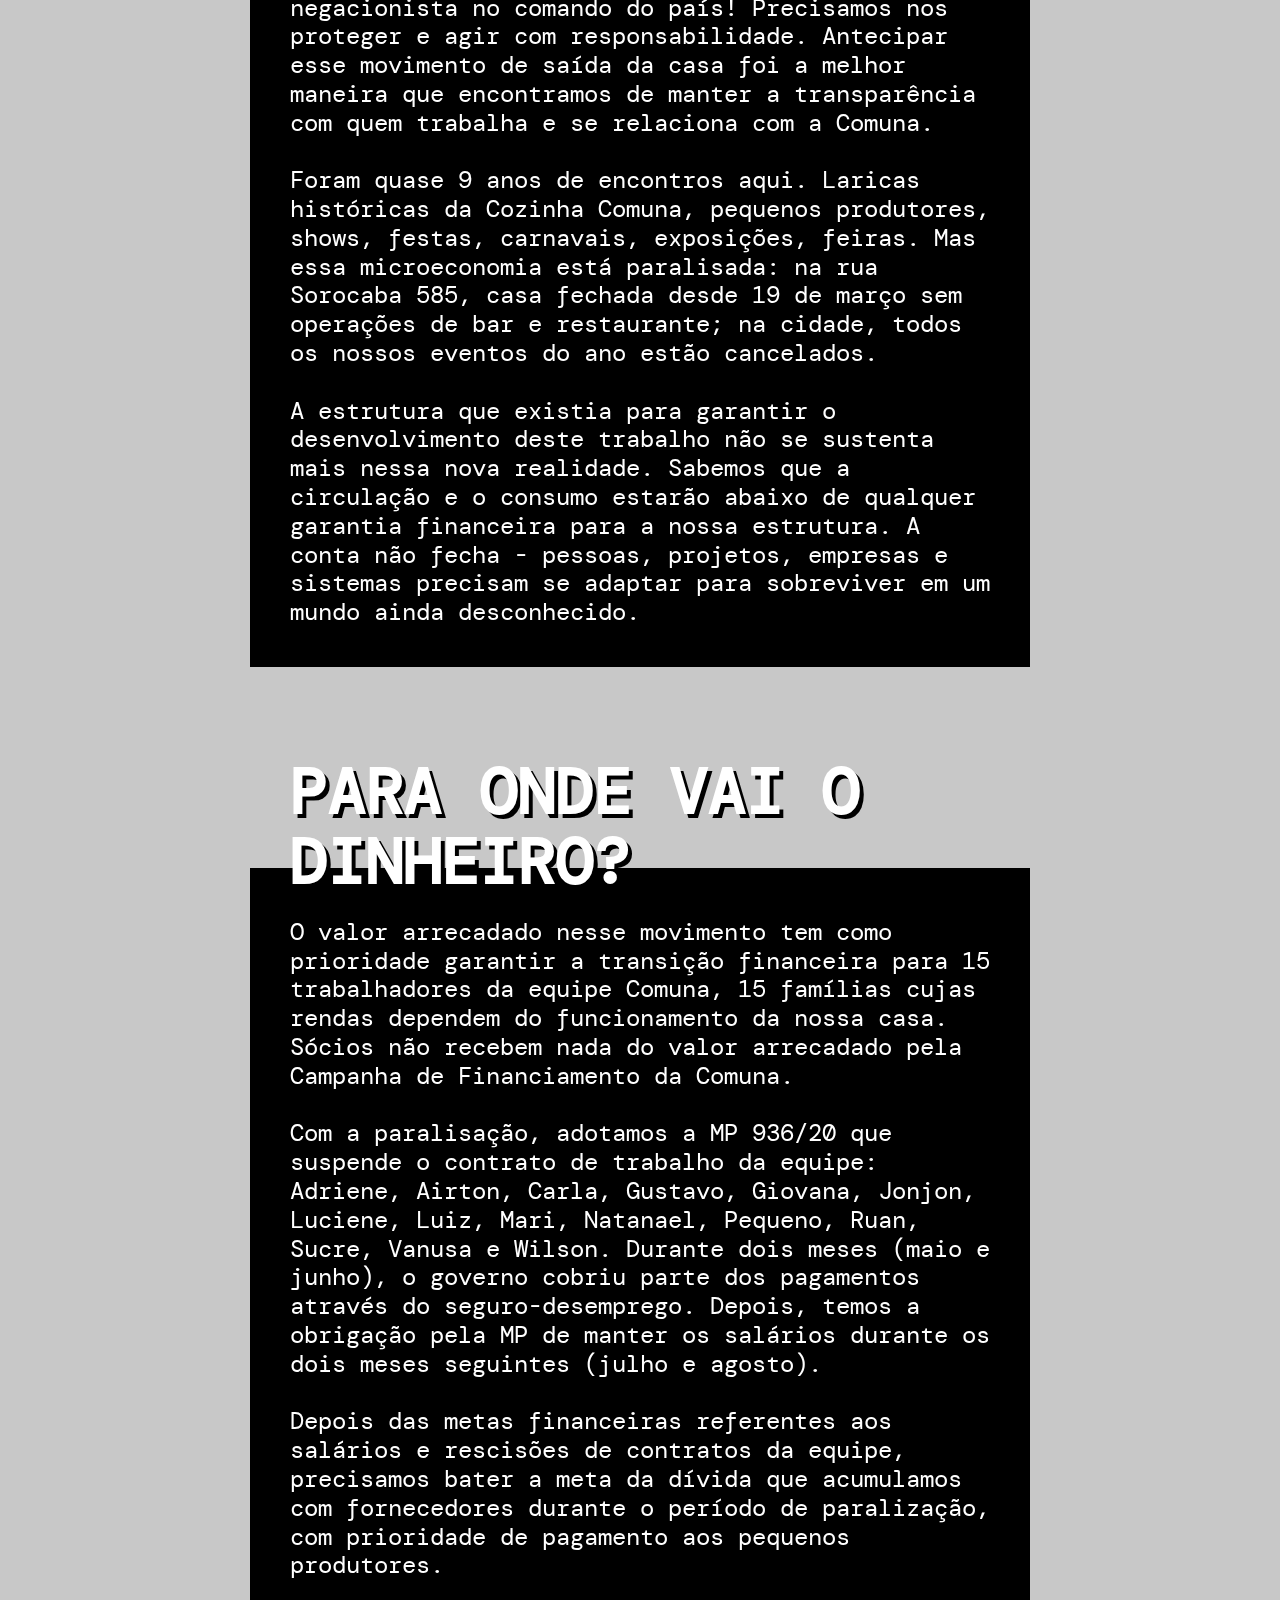
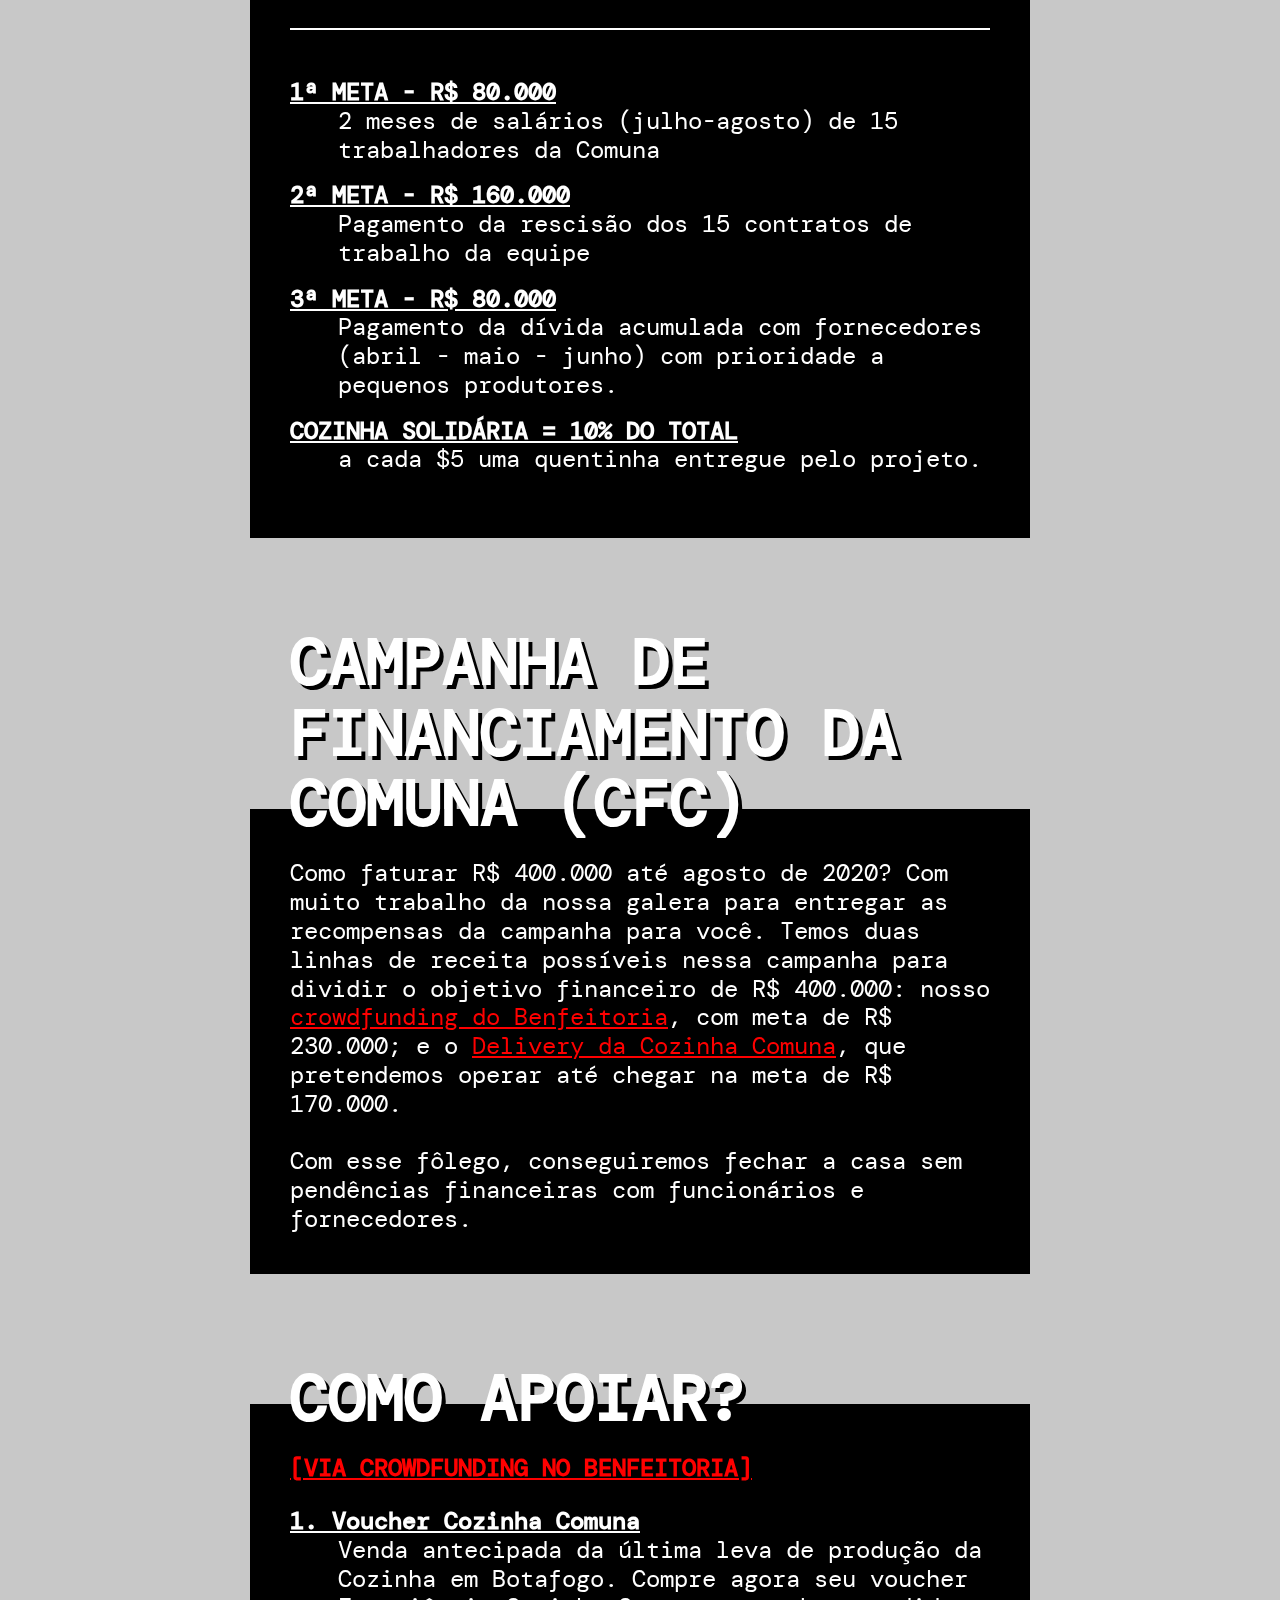
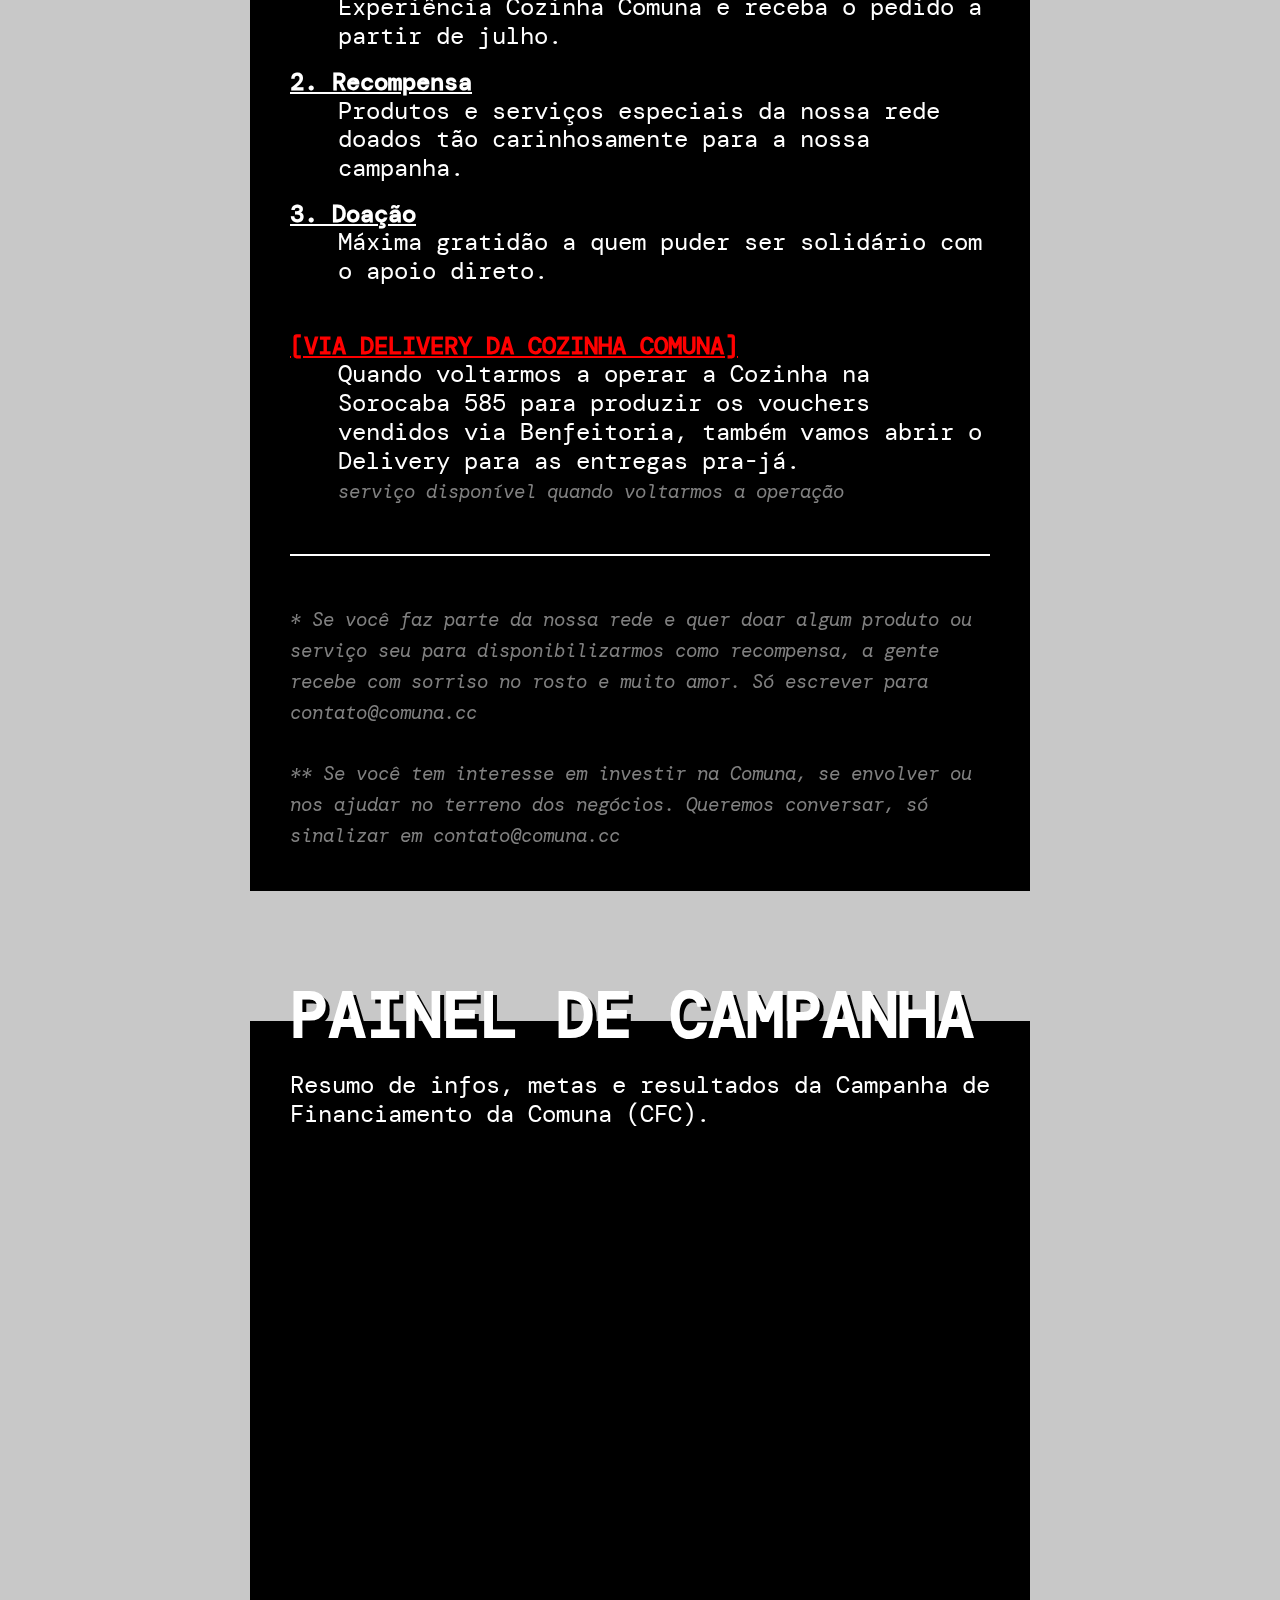
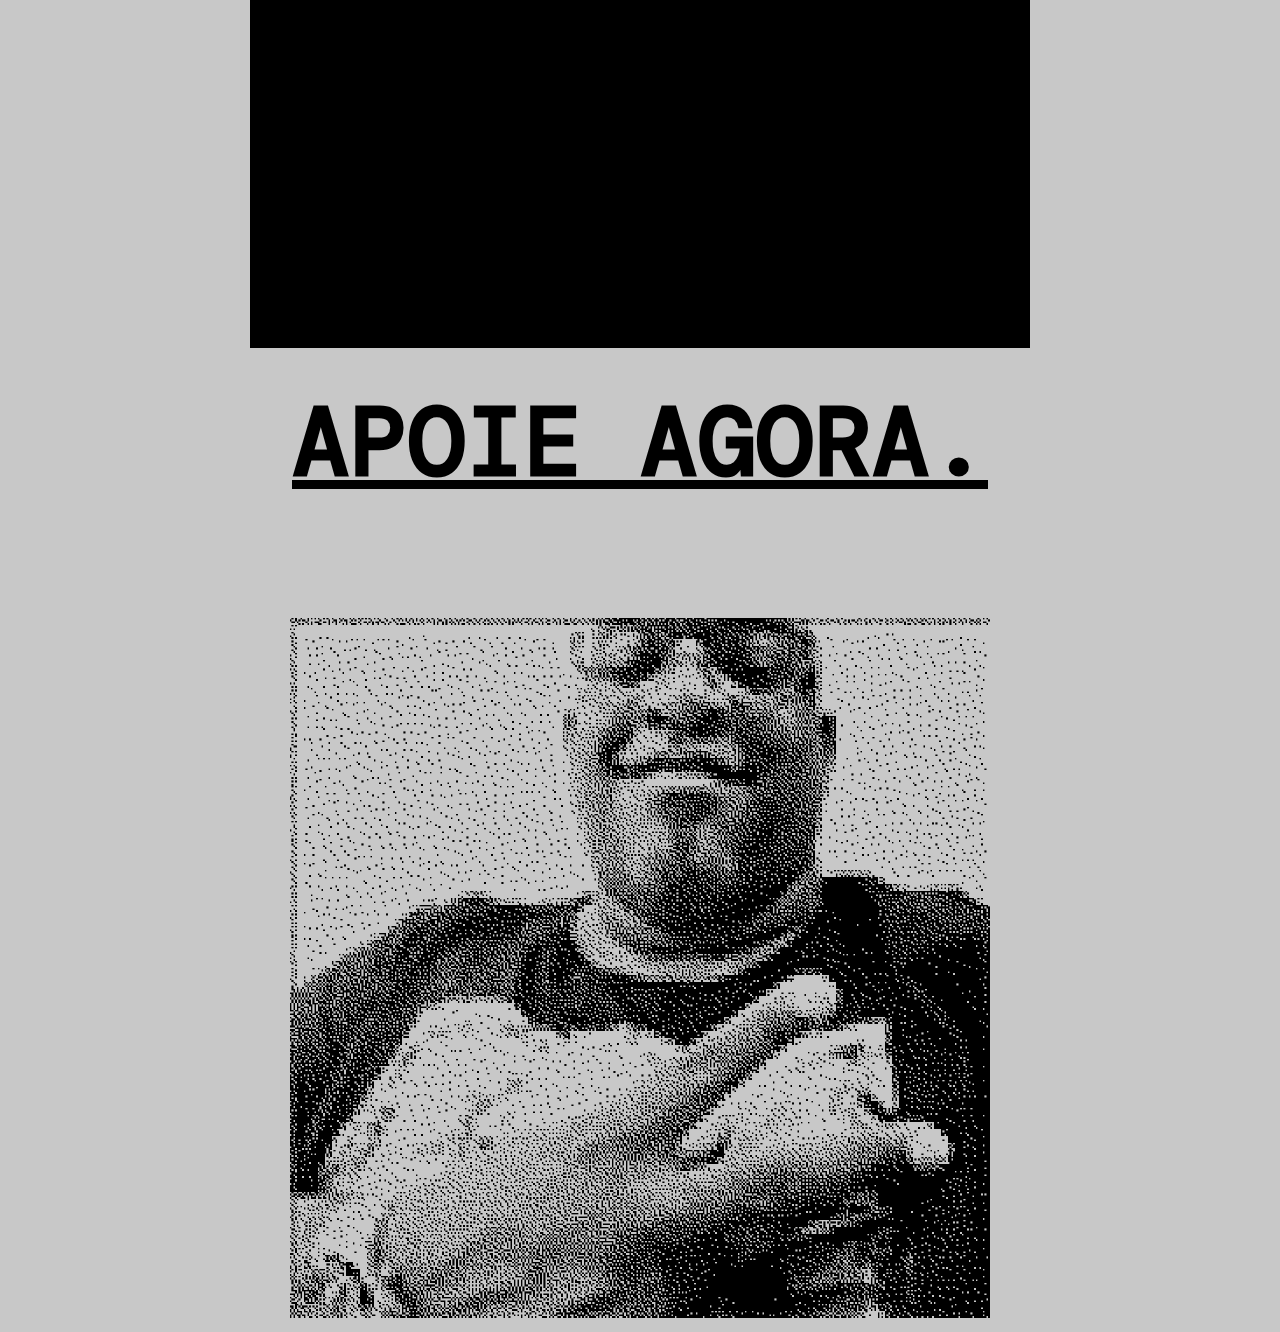
==== commit 3c54cbae: "Add files via upload" ====
--- a/index.html
+++ b/index.html
@@ -3,7 +3,7 @@
 <head>
 	<title>Comuna Fecha</title>
 	<link rel="stylesheet" type="text/css" href="estilo.css">
-	<link href="https://fonts.googleapis.com/css2?family=DM+Mono:wght@400;500&family=Volkhov:wght@400;700&display=swap" rel="stylesheet">
+	<link href="https://fonts.googleapis.com/css2?family=DM+Mono:ital,wght@0,300;0,400;0,500;1,300;1,400;1,500&family=Volkhov:wght@400;700&display=swap" rel="stylesheet">
 
 </head>
 <body>
@@ -18,7 +18,7 @@
   		<li>|</li>
   		<li><a href="coluna.html">Blog</a></li>
   		<li>|</li>
-  		<li class="apoie"><a href="google.com">apoie agora</a></li>
+  		<li class="apoie"><a href="http://www.benfeitoria.com" target="_blank">apoie agora</a></li>
   	</ul>
   	</div>
   	<div class="caixalogo">
@@ -28,7 +28,7 @@
   	</div>	
   </div>
   <div class="container">
-  	<div class= "textao"> A Comuna vai fechar em Botafogo. Criamos uma campanha de finan­&shy;ciamento para viabilizar essa transição da melhor maneira possível. Veja abaixo como participar e ganhar a sua recompensa.
+  	<div class= "textao">Comuna, Rio de Janeiro. Um pequeno negócio apaixonado pela reunião de galeras e projetos de cultura local. Passados quase 9 anos de convivência e muito trabalho, infelizmente o nosso sistema quebrou com os efeitos da pandemia. Precisamos estancar o endividamento e, por isso, vamos <a href="#fechar">fechar a casa</a> em Botafogo. O maior compromisso nesse momento é com a nossa equipe de 15 pessoas. É o nosso maior desafio até agora, uma <a href="#meta">meta de R$ 400.000</a> para garantir essa transição através de uma <a href="#campanha">campanha de financiamento</a>. Com o <a href="#apoio">seu apoio</a> podemos evitar o pior e enfrentar a falência da melhor maneira possível nos últimos meses de operação na rua Sorocaba 585.
  </div>
 
  <div class="blocotexto">
@@ -36,36 +36,41 @@
       <div class="dentro"><img class="imagemcima" src="dentro.png"></div> 
   </div>
 
-  	<div class="painel">
+  	<!-- <div class="painel">
   		
   		<div class=" dentro">
   			<iframe width="600" height="650" src="https://datastudio.google.com/embed/reporting/197v9R0FVaXC1ATS2CKvfQAzrs_oa96wh/page/zJxTB" frameborder="0" style="border:0" allowfullscreen></iframe>
   		</div>	
-	</div>
+	</div> -->
 
-  	<div class="blocotexto">
+  	<div class="blocotexto" id="fechar">
   		<div class="dentro titulo">porque a comuna vai fechar?</div>
-  		<div class=" dentro texto"> Com a receita no zero, o custo fixo ativo e as dívidas do passado aumentando a cada dia, tomamos a decisão de fechar as portas da nossa casa em Botafogo. Como a maioria dos pequenos negócios no Brasil, a Comuna está quebrada com os efeitos do COVID-19 e precisa de apoio para encarar a falência, até porque qualquer ajuda desse governo é uma algo bem difícil.  
+  		<div class=" dentro texto"> Com a receita no zero, o custo fixo ativo e as dívidas do passado aumentando a cada dia, tomamos a decisão de fechar as portas da nossa casa em Botafogo. Como a maioria dos pequenos negócios no Brasil, a Comuna está quebrada com os efeitos da pandemia e precisa de apoio para encarar a falência.  
 <br><br>
-O maior compromisso nesse momento é com a nossa equipe. Antecipar esse movimento de saída da casa foi a melhor maneira que encontramos de manter a transparência com quem trabalha e se relaciona com a Comuna. O valor arrecadado nesse movimento tem como prioridade garantir uma transição financeira para 15 trabalhadores da equipe Comuna, 15 famílias cujas rendas dependem do funcionamento da nossa casa. Sócios não recebem nada do valor arrecadado.</div>	
+Temos um governo facista, racista, genocida e negacionista no comando do país! Precisamos nos proteger e agir com responsabilidade. Antecipar esse movimento de saída da casa foi a melhor maneira que encontramos de manter a transparência com quem trabalha e se relaciona com a Comuna.
+<br><br>
+Foram quase 9 anos de encontros aqui. Laricas históricas da Cozinha Comuna, pequenos produtores, shows, festas, carnavais, exposições, feiras. Mas essa microeconomia está paralisada: na rua Sorocaba 585, casa fechada desde 19 de março sem operações de bar e restaurante; na cidade, todos os nossos eventos do ano estão cancelados.
+<br><br>
+A estrutura que existia para garantir o desenvolvimento deste trabalho não se sustenta mais nessa nova realidade. Sabemos que a circulação e o consumo estarão abaixo de qualquer garantia financeira para a nossa estrutura. A conta não fecha - pessoas, projetos, empresas e sistemas precisam se adaptar para sobreviver em um mundo ainda desconhecido.
+</div>	
 	</div>
 	
-	<div class="blocotexto">
+	<!-- <div class="blocotexto">
   		<div class="dentro titulo">Contexto</div>
   		<div class=" dentro texto"> Foram quase 9 anos de encontros aqui. Laricas históricas da Cozinha Comuna, pequenos produtores, shows, festas, carnavais, exposições, feiras. Um espaço de convivência para reunião de galeras e projetos de cultura local independente. Mas essa microeconomia que sempre girou em torno dos encontros está paralisada.  
 <br><br>
 Na rua Sorocaba 585, casa fechada desde 19 de março sem operações de bar e restaurante. Na cidade, todos os nossos eventos do ano estão cancelados. A estrutura que existia para garantir o desenvolvimento deste trabalho não se sustenta mais nessa nova realidade. 
 <br><br>
 O comércio vai reabrir e a nossa casa vai acompanhar esse movimento, mas sabemos que a circulação e o consumo estarão abaixo de qualquer garantia financeira para a nossa estrutura. A conta não fecha. Pessoas, projetos, empresas e sistemas precisam se adaptar para sobreviver em um mundo ainda desconhecido.</div>	
-	</div>
+	</div> -->
 
-	<div class="blocotexto">
+	<div class="blocotexto" id="meta">
   		<div class="dentro titulo">PARA ONDE VAI O DINHEIRO?</div>
-  		<div class=" dentro texto">Com a paralisação, adotamos a MP 936/20 que suspende o contrato de trabalho da nossa equipe: Wilson, Pequeno, Natanael, Gustavo, Jon, Vanusa, Airton, Ruan, Sucre, Giovana, Mari, Luciene, Adriene, Luiz e Carla. Durante dois meses (MAIO - JUNHO), o governo cobriu parte dos pagamentos através do seguro-desemprego. Depois, temos a obrigação pela MP de manter os salários durante os dois meses seguintes (JULHO - AGOSTO), com ou sem dinheiro em caixa para fazer os pagamentos.
+  		<div class=" dentro texto">O valor arrecadado nesse movimento tem como prioridade garantir a transição financeira para 15 trabalhadores da equipe Comuna, 15 famílias cujas rendas dependem do funcionamento da nossa casa. Sócios não recebem nada do valor arrecadado pela Campanha de Financiamento da Comuna.
 <br><br>
-Essa campanha vai contribuir diretamente com os salários da equipe desse período e o pagamento das rescisões de contratos. Isso garante uma segurança financeira até NOVEMBRO para o nosso time. Sócios não recebem nenhum valor do financiamento. 
+Com a paralisação, adotamos a MP 936/20 que suspende o contrato de trabalho da equipe: Adriene, Airton, Carla, Gustavo, Giovana, Jonjon, Luciene, Luiz, Mari, Natanael, Pequeno, Ruan, Sucre, Vanusa e Wilson. Durante dois meses (maio e junho), o governo cobriu parte dos pagamentos através do seguro-desemprego. Depois, temos a obrigação pela MP de manter os salários durante os dois meses seguintes (julho e agosto).  
 <br><br>
-Depois de bater as metas financeiras com equipe, temos a 3ª meta que é referente à dívida com fornecedores, com prioridade aos pequenos produtores. Além disso, do total arrecadado pelo financiamento, 10% será investido na Cozinha Solidária, projeto de distribuição de quentinhas da Cozinha Comuna em comunidades do Rio que enfrentam dificuldades na pandemia.
+Depois das metas financeiras referentes aos salários e rescisões de contratos da equipe, precisamos bater a meta da dívida que acumulamos com fornecedores durante o período de paralização, com prioridade de pagamento aos pequenos produtores. 
 <br>
 <hr>
 <dl>
@@ -88,24 +93,37 @@
 </div>	
 	</div>
 
-	<div class="blocotexto">
+<div class="blocotexto" id="campanha">
+  		<div class="dentro titulo">CAMPANHA DE FINANCIAMENTO DA COMUNA (CFC)</div>
+  		<div class=" dentro texto"> Como faturar R$ 400.000 até agosto de 2020? Com muito trabalho da nossa galera para entregar as recompensas da campanha para você. Temos duas linhas de receita possíveis nessa campanha para dividir o objetivo financeiro de R$ 400.000: nosso <a href="http://www.benfeitoria.com" target="_blank">crowdfunding do Benfeitoria</a>, com meta de R$ 230.000; e o <a href="http://www.delivery.com" target="_blank">Delivery da Cozinha Comuna</a>, que pretendemos operar até chegar na meta de R$ 170.000.
+<br><br>
+Com esse fôlego, conseguiremos fechar a casa sem pendências financeiras com funcionários e fornecedores.
+</div>	
+	</div>
+
+
+
+
+
+	<div class="blocotexto" id="apoio">
   		<div class="dentro titulo">COMO APOIAR?</div>
   		<div class=" dentro texto"> 
-  			<span class="textotitulo"><a href="http://www.benfeitoria.com"> [VIA CROWDFUNDING NO BENFEITORIA]</a></span>
+  			<span class="textotitulo"><a href="http://www.benfeitoria.com" target="_blank"> [VIA CROWDFUNDING NO BENFEITORIA]</a></span>
   			<dl>
-  				<dt> 1. Voucher </dt>
+  				<dt> 1. Voucher Cozinha Comuna </dt>
   				<dd>
-Venda antecipada da última leva de produção da Cozinha Comuna na rua Sorocaba 585. Compre sua Experiência Cozinha Comuna, receba a partir de julho na sua casa. </dd>
+Venda antecipada da última leva de produção da Cozinha em Botafogo. Compre agora seu voucher Experiência Cozinha Comuna e receba o pedido a partir de julho. </dd>
   				<dt>2. Recompensa</dt>
-  				<dd>Produtos e serviços especiais da nossa rede doados tão carinhosamente para a nossa campanha. Recompensas de R$50 a R$500. Além disso, bolamos algumas recompensas maneiras da Comuna.</dd>
+  				<dd>Produtos e serviços especiais da nossa rede doados tão carinhosamente para a nossa campanha. </dd>
   				<dt>3. Doação</dt>
   				<dd>
 Máxima gratidão a quem puder ser solidário com o apoio direto.</dd>
 <br>
 <dt><span class="textotitulo">[VIA DELIVERY DA COZINHA COMUNA]</span>
 </dt>
-  				<dd>Entregas pra já da Cozinha Comuna. <br>
-<em style="font-size: 0.8em; color: grey;">somente a partir de 15 de julho até 31 de agosto</em></dd>
+  				<dd>
+Quando voltarmos a operar a Cozinha na Sorocaba 585 para produzir os vouchers vendidos via Benfeitoria, também vamos abrir o Delivery para as entregas pra-já.  <br>
+<em style="font-size: 0.8em; color: grey;">serviço disponível quando voltarmos a operação</em></dd>
 		</dl>
 		<hr>
 <em style="font-size: 0.8em; color: grey;">* Se você faz parte da nossa rede e quer doar algum produto ou serviço seu para disponibilizarmos como recompensa, a gente recebe com sorriso no rosto e muito amor. Só escrever para contato@comuna.cc
@@ -120,18 +138,14 @@
 
 
 	<div class="blocotexto">
-  		<div class="dentro titulo">e o futuro?</div>
-  		<div class=" dentro texto">Lorem ipsum dolor sit amet, consectetur adipisicing elit, sed do eiusmod
-      tempor incididunt ut labore et dolore magna aliqua. Ut enim ad minim veniam,
-      quis nostrud exercitation ullamco laboris nisi ut aliquip ex ea commodo
-      consequat. Duis aute irure dolor in reprehenderit in voluptate velit esse
-      cillum dolore eu fugiat nulla pariatur. Excepteur sint occaecat cupidatat non
-      proident, sunt in culpa qui officia deserunt mollit anim id est laborum.
-<br>
-<div class="quote">“Nós vamos ganhar dinheiro usando recursos públicos pra salvar grandes companhias. Agora, nós vamos perder dinheiro salvando empresas pequenininhas”. Paulo Guedes</div> </div>	
+  		<div class="dentro titulo">PAINEL DE CAMPANHA</div>
+  		<div class=" dentro texto">Resumo de infos, metas e resultados da Campanha de Financiamento da Comuna (CFC).
+<br><br>
+<div class="painel" >
+<iframe class="centro"  width="600" height="750" src="https://datastudio.google.com/embed/reporting/197v9R0FVaXC1ATS2CKvfQAzrs_oa96wh/page/zJxTB" frameborder="0" style="border:0" allowfullscreen></iframe></div> </div>	
 	</div>
 
-	<div class="vartextao"><a href="http://www.benfeitoria.com"> Apoie agora.</a></div>
+	<div class="vartextao"><a href="http://www.benfeitoria.com" target="_blank"> Apoie agora.</a></div>
 
 
 	<div class="blocotexto">
--- a/estilo.css
+++ b/estilo.css
@@ -21,6 +21,10 @@
 	text-decoration: none;
 }
 
+html {
+	scroll-behavior: smooth;
+}
+
 .blocotexto a {
 	text-decoration: underline;
 	color: grey;
@@ -32,6 +36,10 @@
 
 .texto a {
 	color: red;
+}
+
+.texto a:hover {
+	text-decoration: none;
 }
 
 .topo {
@@ -146,13 +154,27 @@
 	font-family: 'Volkhov', serif;
 	font-weight: 700;
 	color: #ffffff;
-	font-size: 6em;
-	line-height: 115%;
+	font-size: 4em;
+	line-height: 120%;
 	hyphens: manual;
 	-webkit-hyphens: manual;
   	-ms-hyphens: manual;
-
-
+  	width: 85vw;
+
+
+}
+
+.textao a {
+	color: #000000;
+	text-decoration: none;
+	/*text-shadow: 4px 4px #ffffff;*/
+	/*background-color: rgba(200,200,200,0.5);*/
+}
+
+.textao a:hover {
+	color: #ffffff;
+	text-decoration: underline;
+	/*text-shadow: 4px 4px #000000;*/
 }
 
 .vartextao {
@@ -171,7 +193,8 @@
 }
 
 .blocotexto {
-	margin: 20px 20px 10px 20px;
+	padding-top: 50px;
+	margin: 0px 20px 10px 20px;
 	display: flex;
 	align-items: flex-start;
 	flex-direction: column;
@@ -179,19 +202,33 @@
 	z-index: 50;
 }
 
-.painel {
-	margin: 20px 20px 10px 20px;
-	display: flex;
-	align-items: flex-start;
-	flex-direction: column;
-	flex-wrap: wrap;
-	z-index: 50;
-
-}
+/*.painel {
+position: relative;
+padding-bottom: 56.25%;
+padding-top: 30px; 
+height: 100%; 
+overflow: visible;
+}*/
+
+/*.painel iframe,
+.painel object,
+.painel embed {
+position: absolute;
+top: 0;
+left: 0;
+width: auto;
+height: 100%;
+}*/
 
 .dentro {
 	max-width: 700px;
 	align-self: center;
+}
+
+.centro {
+	margin-left: auto;
+	margin-right: auto;
+	display: block;
 }
 
 .titulo {
@@ -236,6 +273,8 @@
 
 }
 
+
+
 .textotitulo {
 	font-weight: 700;
 	color: red;
@@ -278,7 +317,7 @@
 
 hr {
 	margin-top: 2em;
-	margin-bottom: 1em;
+	margin-bottom: 2em;
 	border: 1px solid white;
 }
 
@@ -288,7 +327,7 @@
 @media only screen and (max-width: 1100px)
 	/*and (orientation: portrait) */{
 		.textao{
-			font-size: 9vw;
+			font-size: 7vw;
 		}
 
 		.texto {
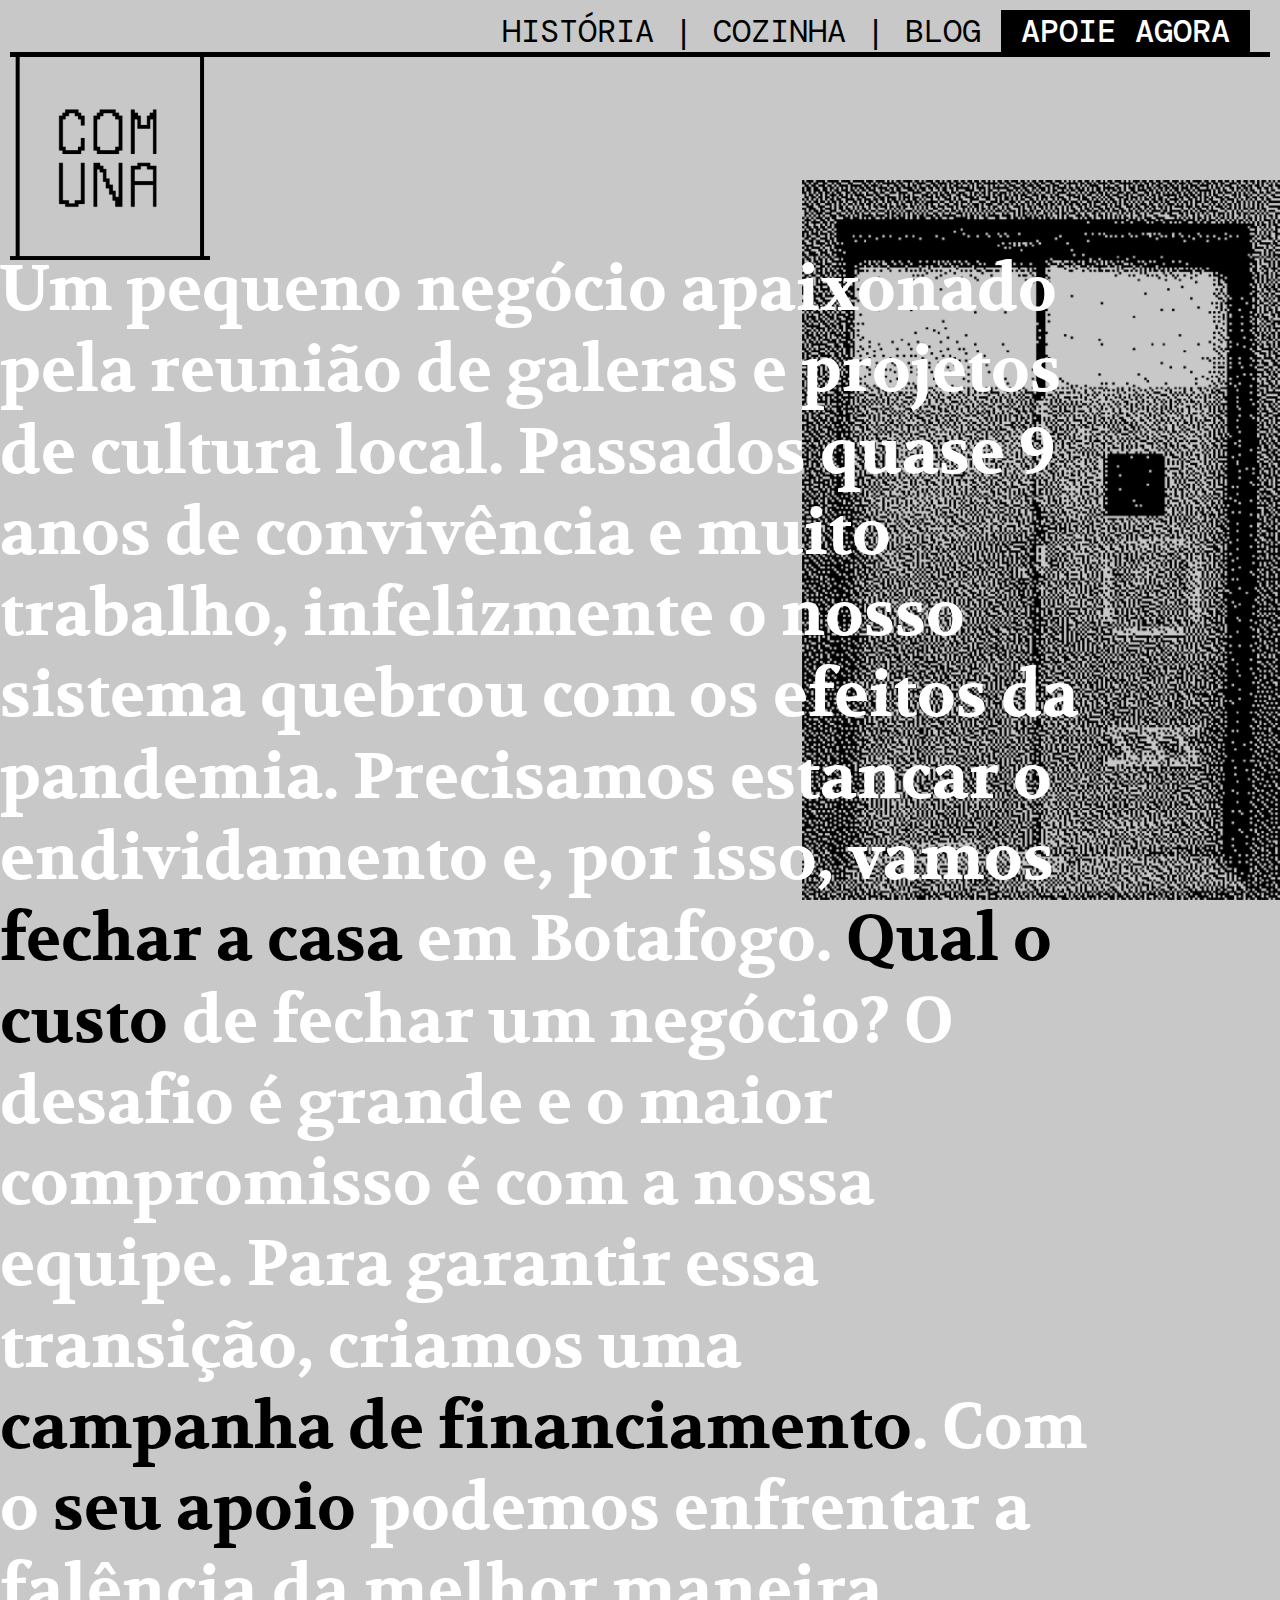
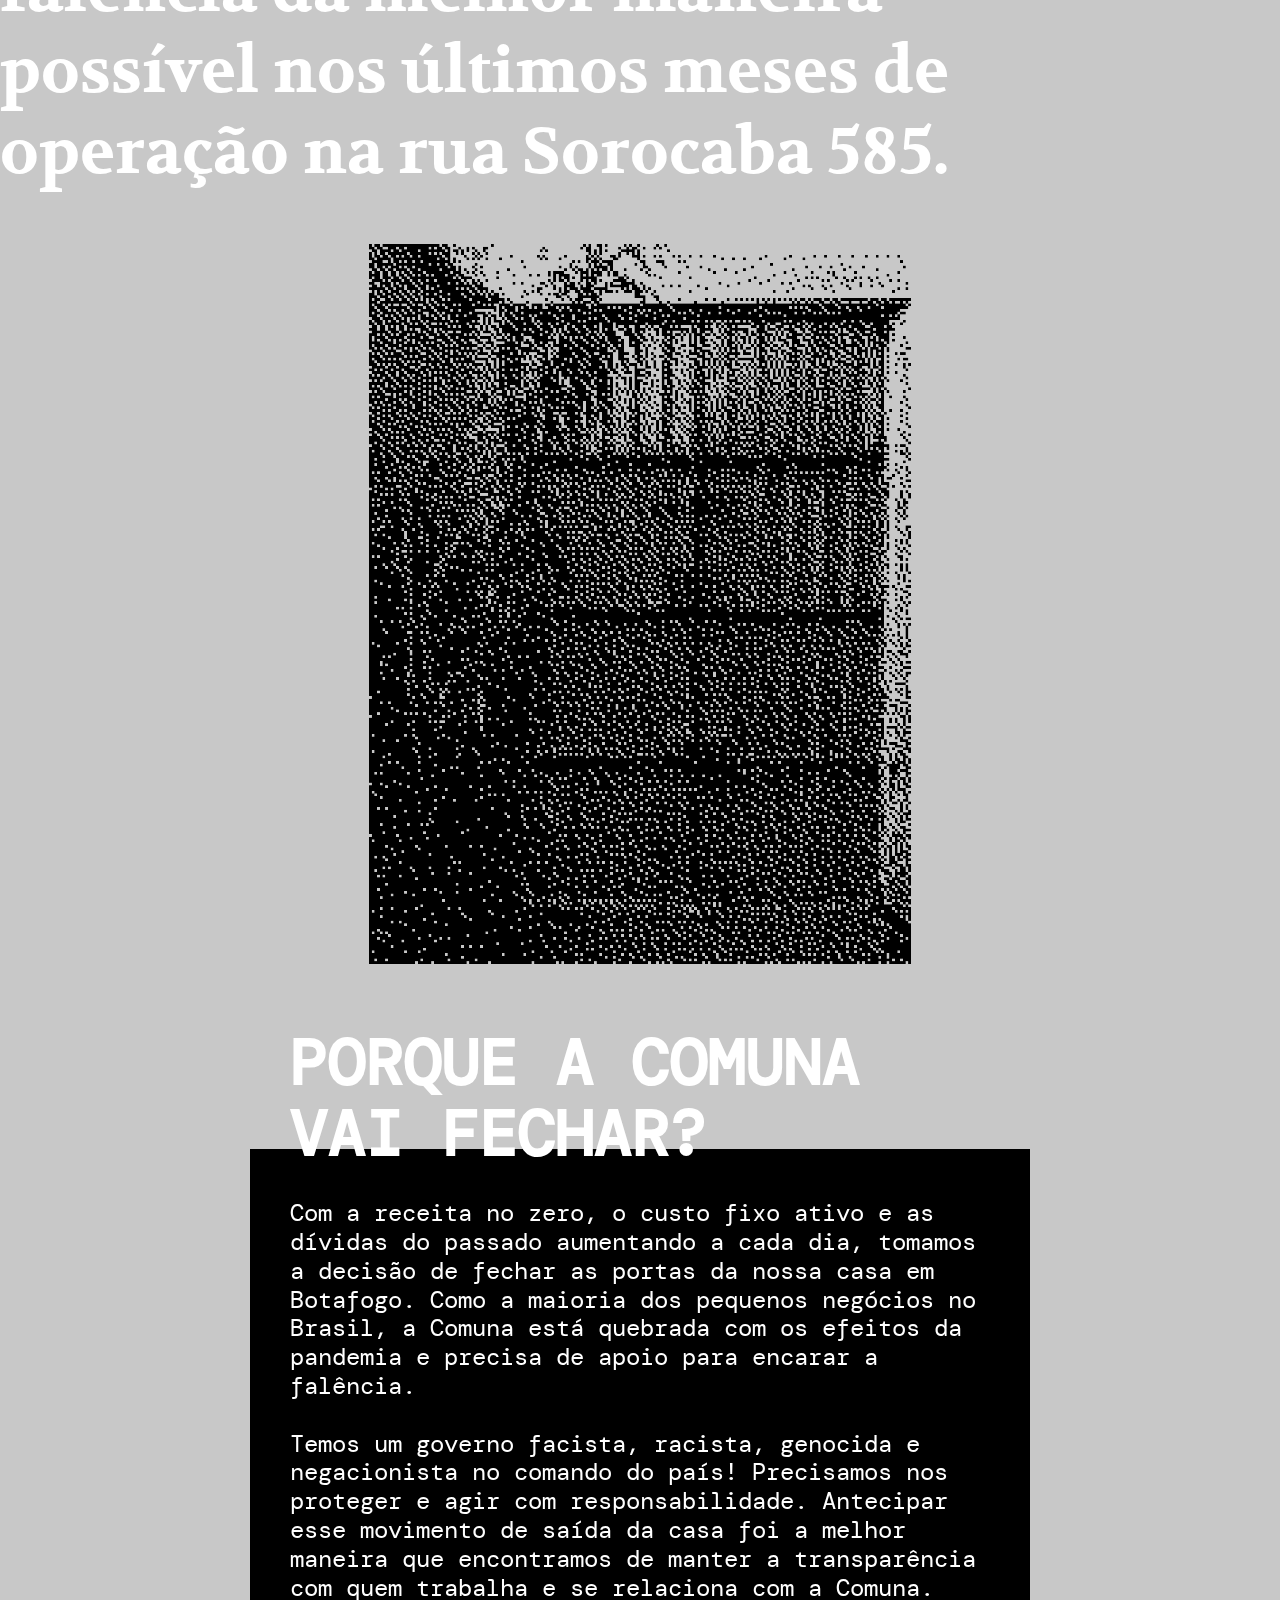
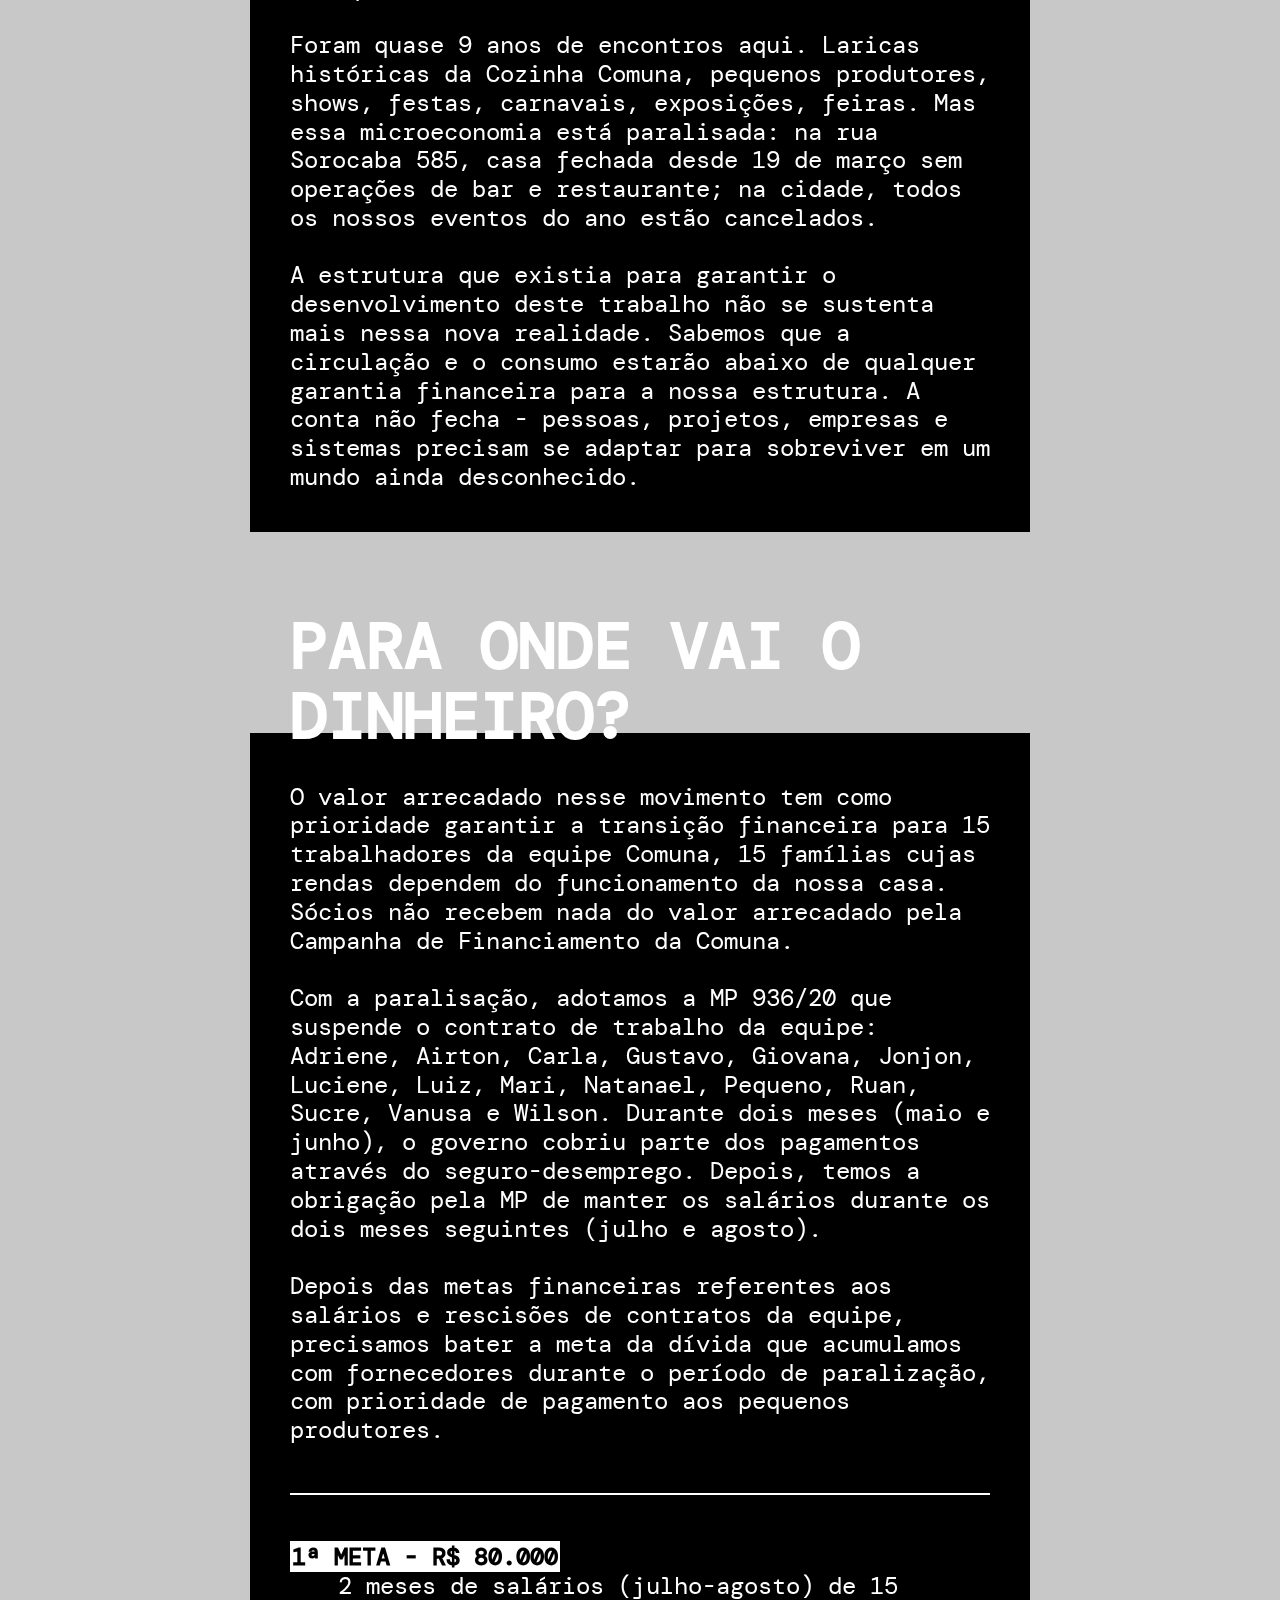
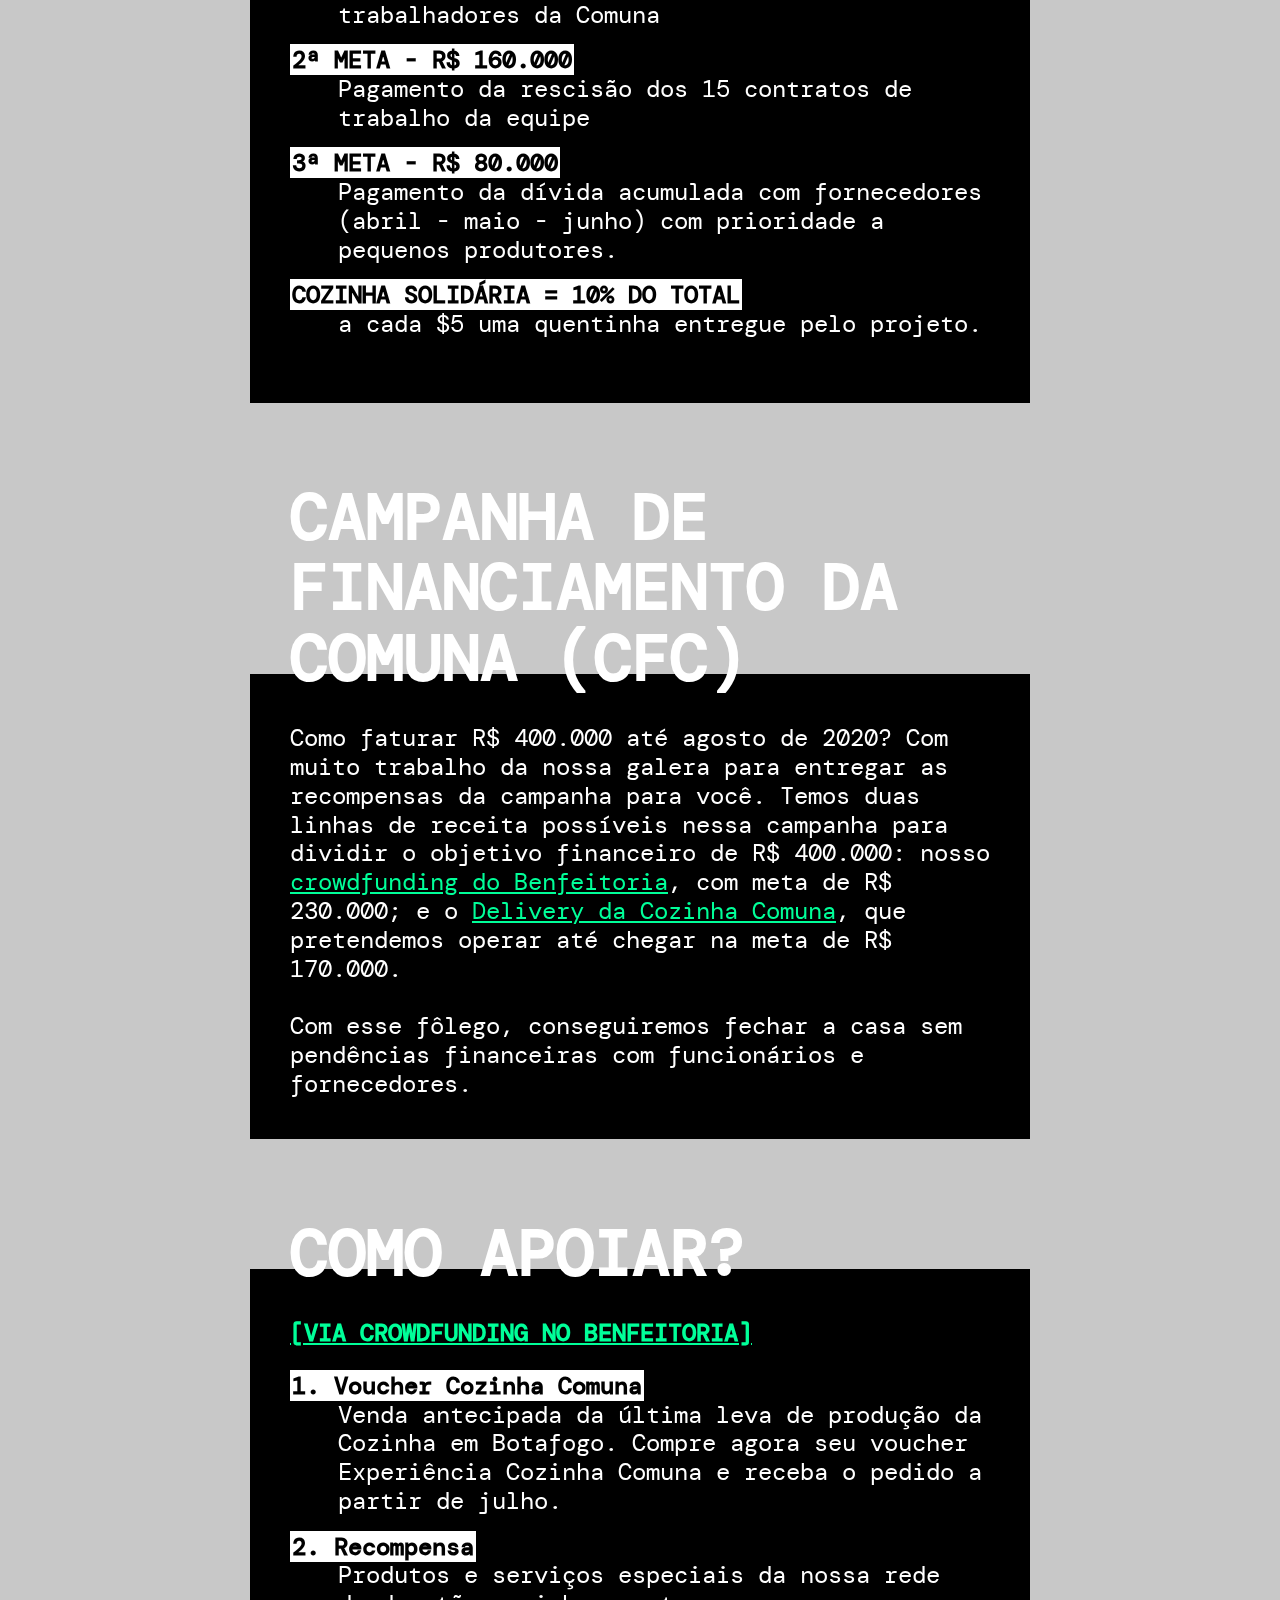
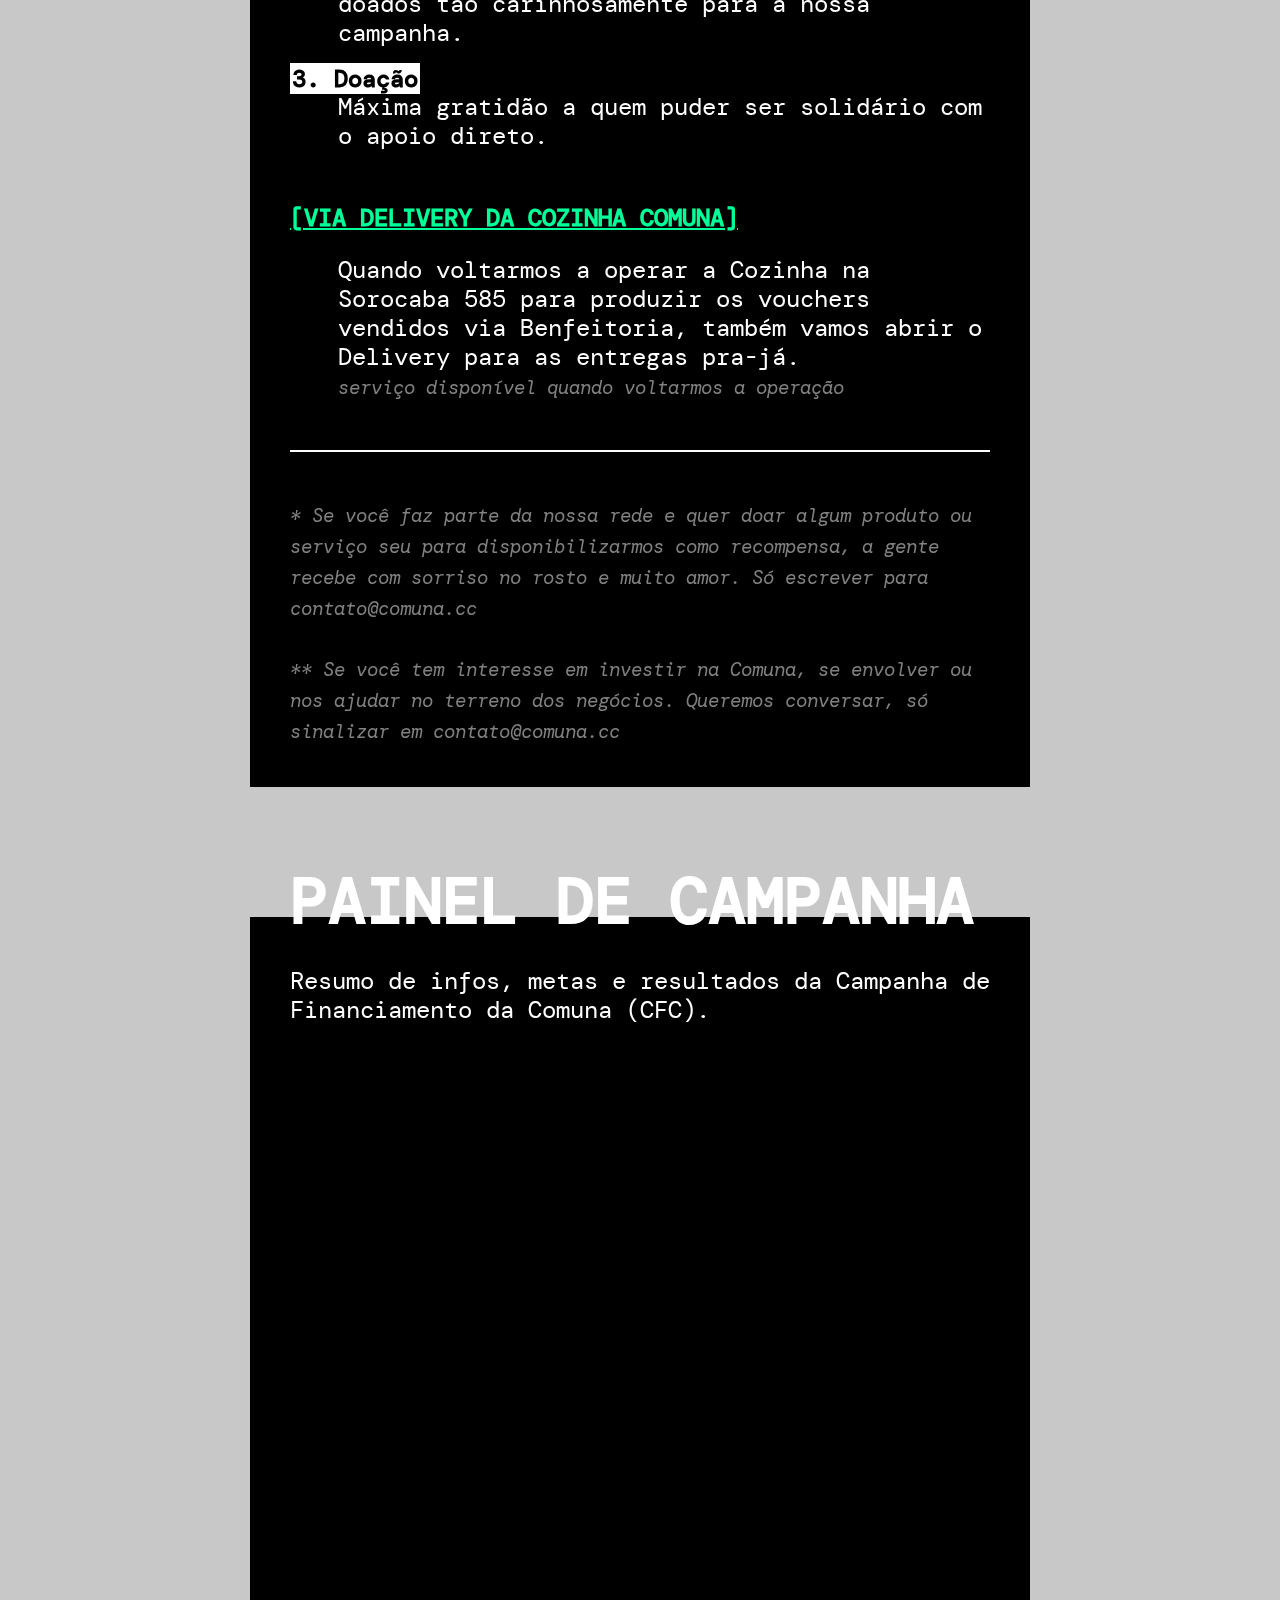
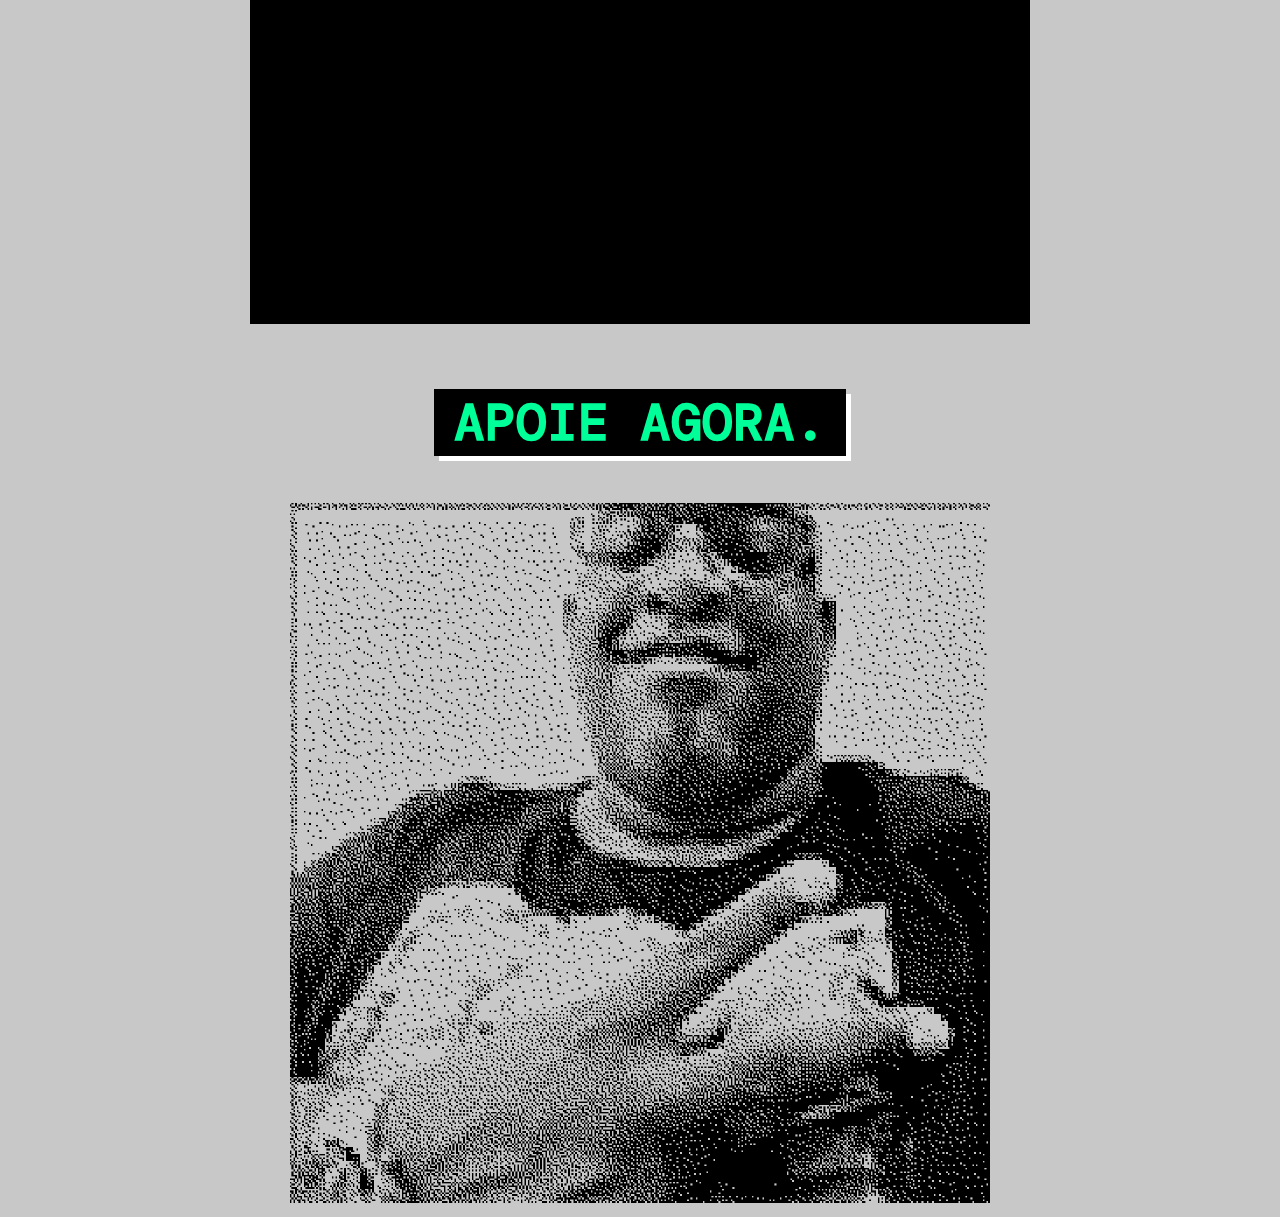
==== commit abf57319: "Add files via upload" ====
--- a/index.html
+++ b/index.html
@@ -17,7 +17,7 @@
   		<li><a href="cozinha.html">Cozinha</a></li>
   		<li>|</li>
   		<li><a href="coluna.html">Blog</a></li>
-  		<li>|</li>
+  		<li></li>
   		<li class="apoie"><a href="http://www.benfeitoria.com" target="_blank">apoie agora</a></li>
   	</ul>
   	</div>
@@ -28,7 +28,7 @@
   	</div>	
   </div>
   <div class="container">
-  	<div class= "textao">Comuna, Rio de Janeiro. Um pequeno negócio apaixonado pela reunião de galeras e projetos de cultura local. Passados quase 9 anos de convivência e muito trabalho, infelizmente o nosso sistema quebrou com os efeitos da pandemia. Precisamos estancar o endividamento e, por isso, vamos <a href="#fechar">fechar a casa</a> em Botafogo. O maior compromisso nesse momento é com a nossa equipe de 15 pessoas. É o nosso maior desafio até agora, uma <a href="#meta">meta de R$ 400.000</a> para garantir essa transição através de uma <a href="#campanha">campanha de financiamento</a>. Com o <a href="#apoio">seu apoio</a> podemos evitar o pior e enfrentar a falência da melhor maneira possível nos últimos meses de operação na rua Sorocaba 585.
+  	<div class= "textao">Um pequeno negócio apaixonado pela reunião de galeras e projetos de cultura local. Passados quase 9 anos de convivência e muito trabalho, infelizmente o nosso sistema quebrou com os efeitos da pandemia. Precisamos estancar o endividamento e, por isso, vamos <a href="#fechar">fechar a casa</a> em Botafogo. <a href="#meta">Qual o custo</a> de fechar um negócio? O desafio é grande e o maior compromisso é com a nossa equipe. Para garantir essa transição, criamos uma  <a href="#campanha">campanha de financiamento</a>. Com o <a href="#apoio">seu apoio</a> podemos enfrentar a falência da melhor maneira possível nos últimos meses de operação na rua Sorocaba 585.
  </div>
 
  <div class="blocotexto">
@@ -74,17 +74,17 @@
 <br>
 <hr>
 <dl>
-  <dt>1ª META - R$ 80.000</dt>
+  <dt><span class="fundobranco">1ª META - R$ 80.000</span></dt>
 <dd>2 meses de salários (julho-agosto) de 15 trabalhadores da Comuna<dd>
 
-<dt>2ª META - R$ 160.000</dt>
+<dt><span class="fundobranco">2ª META - R$ 160.000</span></dt>
 <dd>Pagamento da rescisão dos 15 contratos de trabalho da equipe</dd>
 
-<dt>3ª META - R$ 80.000</dt>
+<dt><span class="fundobranco">3ª META - R$ 80.000</span></dt>
 <dd>Pagamento da dívida acumulada com fornecedores (abril - maio - junho) com
 prioridade a pequenos produtores.</dd>
 
-<dt>COZINHA SOLIDÁRIA = 10% DO TOTAL</dt>
+<dt><span class="fundobranco">COZINHA SOLIDÁRIA = 10% DO TOTAL</span></dt>
 <dd>a cada $5 uma quentinha entregue pelo projeto.</dd>
 
 </dl>
@@ -110,16 +110,18 @@
   		<div class=" dentro texto"> 
   			<span class="textotitulo"><a href="http://www.benfeitoria.com" target="_blank"> [VIA CROWDFUNDING NO BENFEITORIA]</a></span>
   			<dl>
-  				<dt> 1. Voucher Cozinha Comuna </dt>
+  				<dt><span class="fundobranco"> 1. Voucher Cozinha Comuna </span></dt>
   				<dd>
 Venda antecipada da última leva de produção da Cozinha em Botafogo. Compre agora seu voucher Experiência Cozinha Comuna e receba o pedido a partir de julho. </dd>
-  				<dt>2. Recompensa</dt>
+  				<dt><span class="fundobranco">2. Recompensa</span></dt>
   				<dd>Produtos e serviços especiais da nossa rede doados tão carinhosamente para a nossa campanha. </dd>
-  				<dt>3. Doação</dt>
+  				<dt><span class="fundobranco">3. Doação</span></dt>
   				<dd>
 Máxima gratidão a quem puder ser solidário com o apoio direto.</dd>
 <br>
-<dt><span class="textotitulo">[VIA DELIVERY DA COZINHA COMUNA]</span>
+</dl>
+<span class="textotitulo">[VIA DELIVERY DA COZINHA COMUNA]</span>
+	<dl><dt>
 </dt>
   				<dd>
 Quando voltarmos a operar a Cozinha na Sorocaba 585 para produzir os vouchers vendidos via Benfeitoria, também vamos abrir o Delivery para as entregas pra-já.  <br>
@@ -142,14 +144,13 @@
   		<div class=" dentro texto">Resumo de infos, metas e resultados da Campanha de Financiamento da Comuna (CFC).
 <br><br>
 <div class="painel" >
-<iframe class="centro"  width="600" height="750" src="https://datastudio.google.com/embed/reporting/197v9R0FVaXC1ATS2CKvfQAzrs_oa96wh/page/zJxTB" frameborder="0" style="border:0" allowfullscreen></iframe></div> </div>	
+<iframe class="centro" width="600" height="830" src="https://datastudio.google.com/embed/reporting/197v9R0FVaXC1ATS2CKvfQAzrs_oa96wh/page/zJxTB" frameborder="0" style="border:0" allowfullscreen></iframe></div> </div>	
 	</div>
 
-	<div class="vartextao"><a href="http://www.benfeitoria.com" target="_blank"> Apoie agora.</a></div>
+	<div class="vartextao"><a class="botao" href="http://www.benfeitoria.com" target="_blank"> Apoie agora.</a></div>
 
 
-	<div class="blocotexto">
-  		<div class="dentro titulo"><br></div>
+	<div class="blocoimagem">
   		<div class=" dentro"><img class="imagemcorpo" src="jonjon.png"></div>	
 	</div>
 
--- a/estilo.css
+++ b/estilo.css
@@ -12,12 +12,12 @@
 }*/
 
 a {
-	color: #000000;
-	text-decoration: underline;
+	color: #00ff99;
+	text-decoration: none;
 }
 
 a:hover {
-	color: #ffffff;
+	/*color: #ffffff;*/
 	text-decoration: none;
 }
 
@@ -35,7 +35,7 @@
 }
 
 .texto a {
-	color: red;
+	color: #00ff99;
 }
 
 .texto a:hover {
@@ -63,13 +63,7 @@
 	font-weight: 500;
 }
 
-.apoie {
-	font-weight: 500;
-}
-
-.apoie a:hover {
-	font-style: italic;
-}
+
 
 .grudento {
 	position: fixed;
@@ -100,6 +94,20 @@
 .menu li {
 	padding: 0 0 0 20px;
 }
+.apoie {
+	font-weight: 500;
+	background-color: #000000;
+	color: #ffffff;
+	border-right: 20px solid black;
+}
+
+.apoie a {
+	color: #ffffff;
+}
+
+.apoie a:hover {
+	font-style: italic;
+}
 
 .caixalogo {
 	border-top: 5px solid black;
@@ -155,7 +163,7 @@
 	font-weight: 700;
 	color: #ffffff;
 	font-size: 4em;
-	line-height: 120%;
+	line-height: 127%;
 	hyphens: manual;
 	-webkit-hyphens: manual;
   	-ms-hyphens: manual;
@@ -168,7 +176,9 @@
 	color: #000000;
 	text-decoration: none;
 	/*text-shadow: 4px 4px #ffffff;*/
-	/*background-color: rgba(200,200,200,0.5);*/
+	background-color: #c8c8c8;
+/*	opacity: 0.6;*/
+	/*line-height: 150%;*/
 }
 
 .textao a:hover {
@@ -181,15 +191,29 @@
 	font-family: 'DM Mono', monospace;
 	font-weight: 700;
 	color: #ffffff;
-	font-size: 6em;
+	font-size: 4vw;
 	line-height: 115%;
 	hyphens: manual;
 	-webkit-hyphens: manual;
   	-ms-hyphens: manual;
   	text-align: center;
   	text-transform: uppercase;
+  	margin: 50px;
 
  
+}
+
+.botao {
+	background-color: #000000;
+	box-shadow: 5px 5px #ffffff;
+	padding-left: 20px;
+	padding-right: 20px;
+}
+
+.botao:hover {
+	background-color: #ffffff;
+	box-shadow: 5px 5px #000000;
+
 }
 
 .blocotexto {
@@ -200,6 +224,17 @@
 	flex-direction: column;
 	flex-wrap: wrap;
 	z-index: 50;
+}
+
+.blocoimagem {
+	/*padding-top: 50px;*/
+	margin: 10px 20px 10px 20px;
+	display: flex;
+	align-items: flex-start;
+	flex-direction: column;
+	flex-wrap: wrap;
+	z-index: 50;
+
 }
 
 /*.painel {
@@ -241,8 +276,12 @@
 	line-height: 110%;
 	z-index: 50;
 	text-transform: uppercase;
-	text-shadow: 4px 4px #000000;
-
+	/*text-shadow: 4px 4px #000000;*/
+
+}
+
+.titulo span {
+	background-color: black;
 }
 
 .vartitulo {
@@ -264,7 +303,7 @@
 	color: #ffffff;
 	border-top: 10px solid #000000;
 	position: relative;
-	top: -30px;
+	top: -20px;
 	padding:40px;
 	font-family: 'DM Mono', monospace;
 	font-size: 1.5em;
@@ -277,7 +316,7 @@
 
 .textotitulo {
 	font-weight: 700;
-	color: red;
+	color: #00ff99;
 	text-decoration: underline;
 }
 
@@ -298,13 +337,22 @@
 
 dt {
 	font-weight: 700;
-	text-decoration: underline;
+	/*text-decoration: underline;*/
 	margin-top: 0.7em
-}
-
-dt:hover {
-	text-decoration: none;
-}
+	/*background-color: white;*/
+	/*color: red;*/
+}
+
+.fundobranco {
+	background-color: #ffffff;
+	color: #000000;
+	padding-left: 2px;
+	padding-right: 2px;
+}
+
+/*dt:hover {
+	text-decoration: none;
+}*/
 
 dd {
 	margin-left: 48px;
@@ -352,6 +400,10 @@
 		/*and (orientation: portrait)*/{
 		.menu li {
 			padding: 0;
+		}
+
+		.apoie {
+			border-left: 20px solid black;
 		}
 		.topo {
 			font-size: 4vw;
@@ -371,4 +423,8 @@
 		border-top: 3px solid black;
 	}
 
+.vartextao {
+	font-size: 7vw;
+}
+
 }